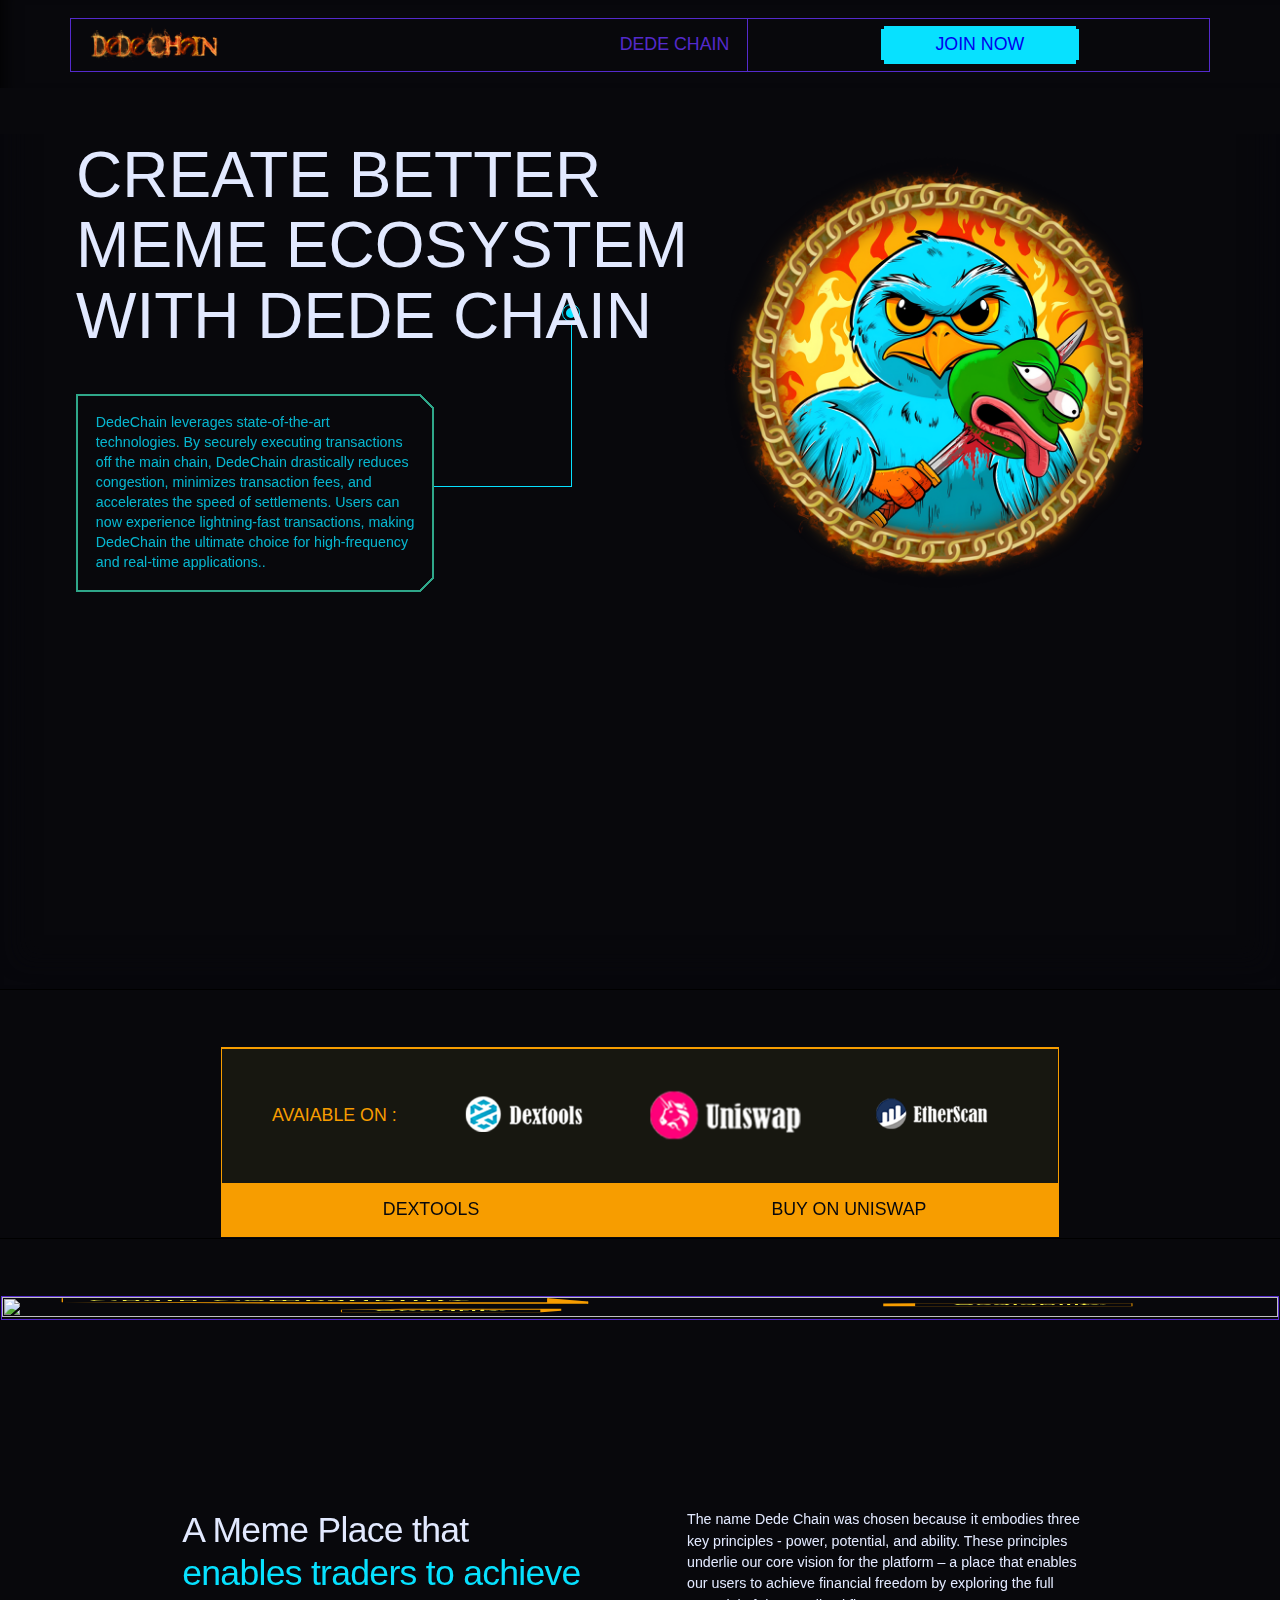
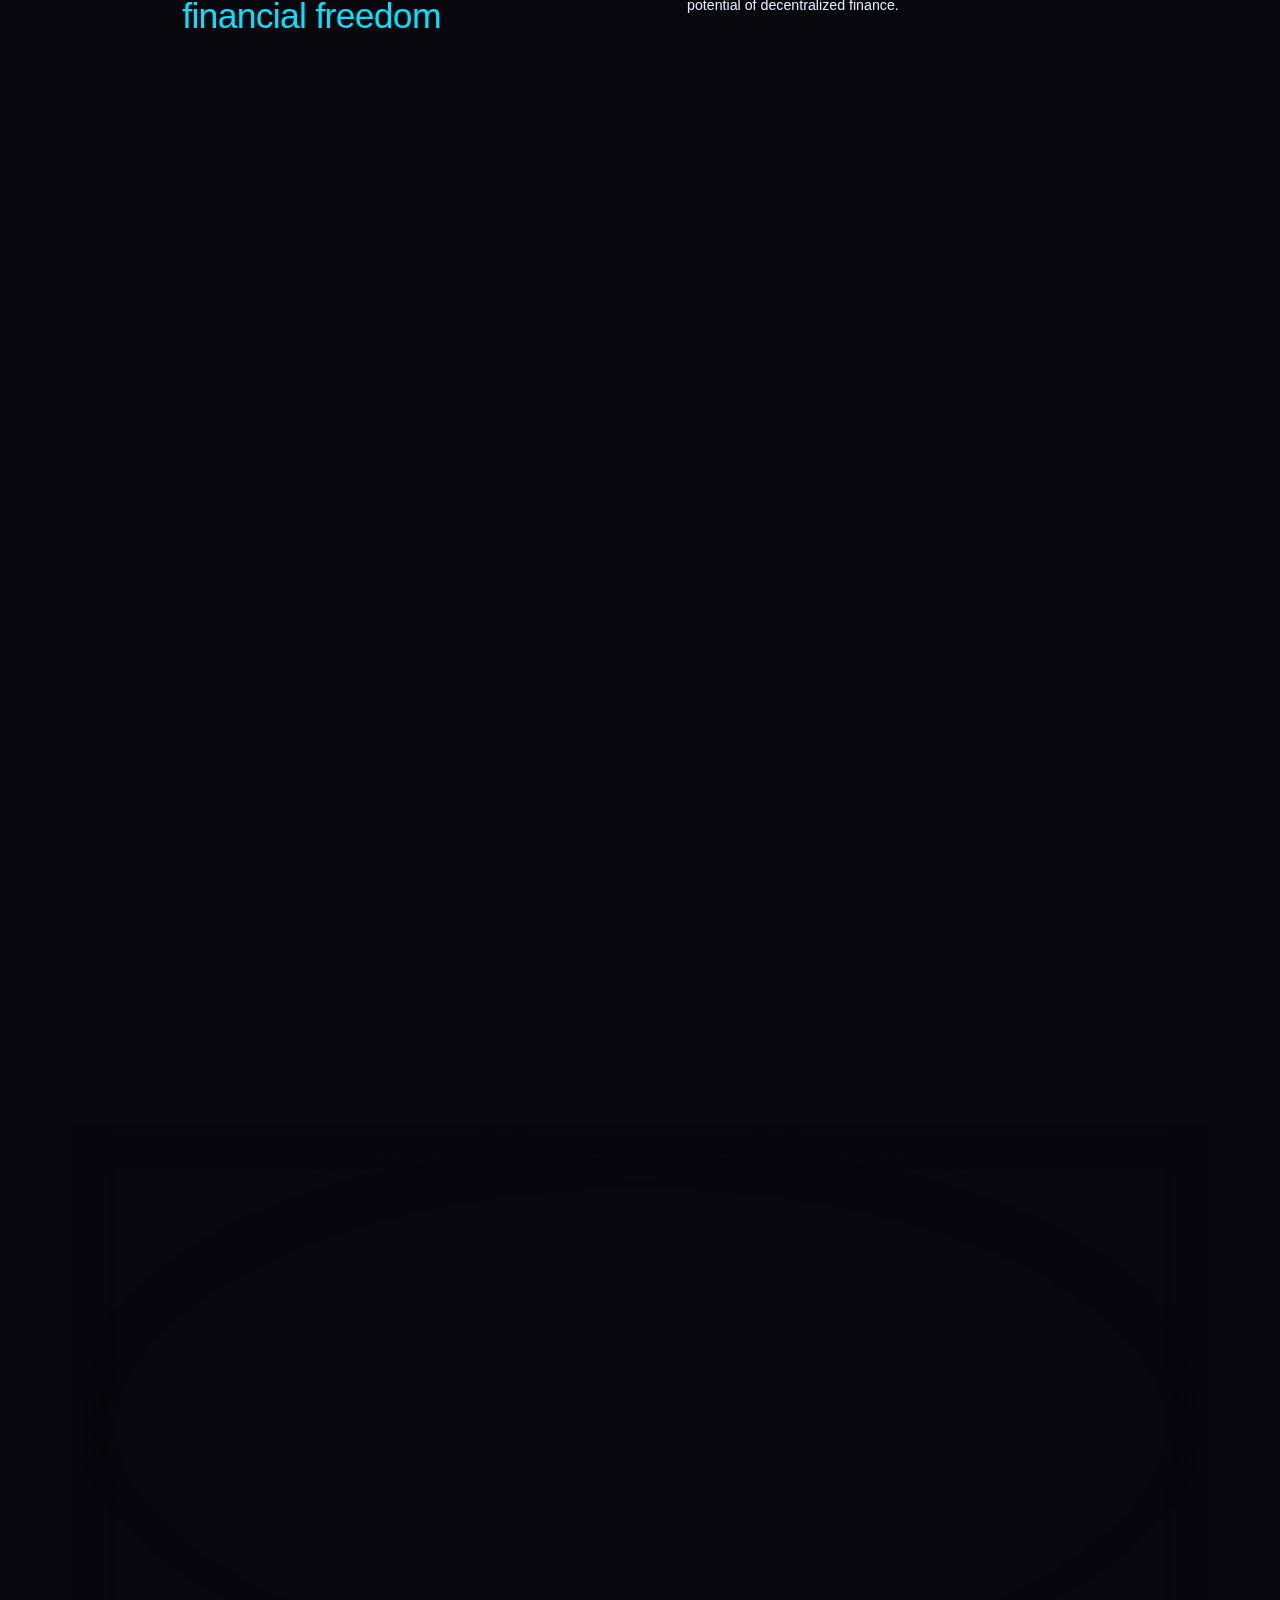
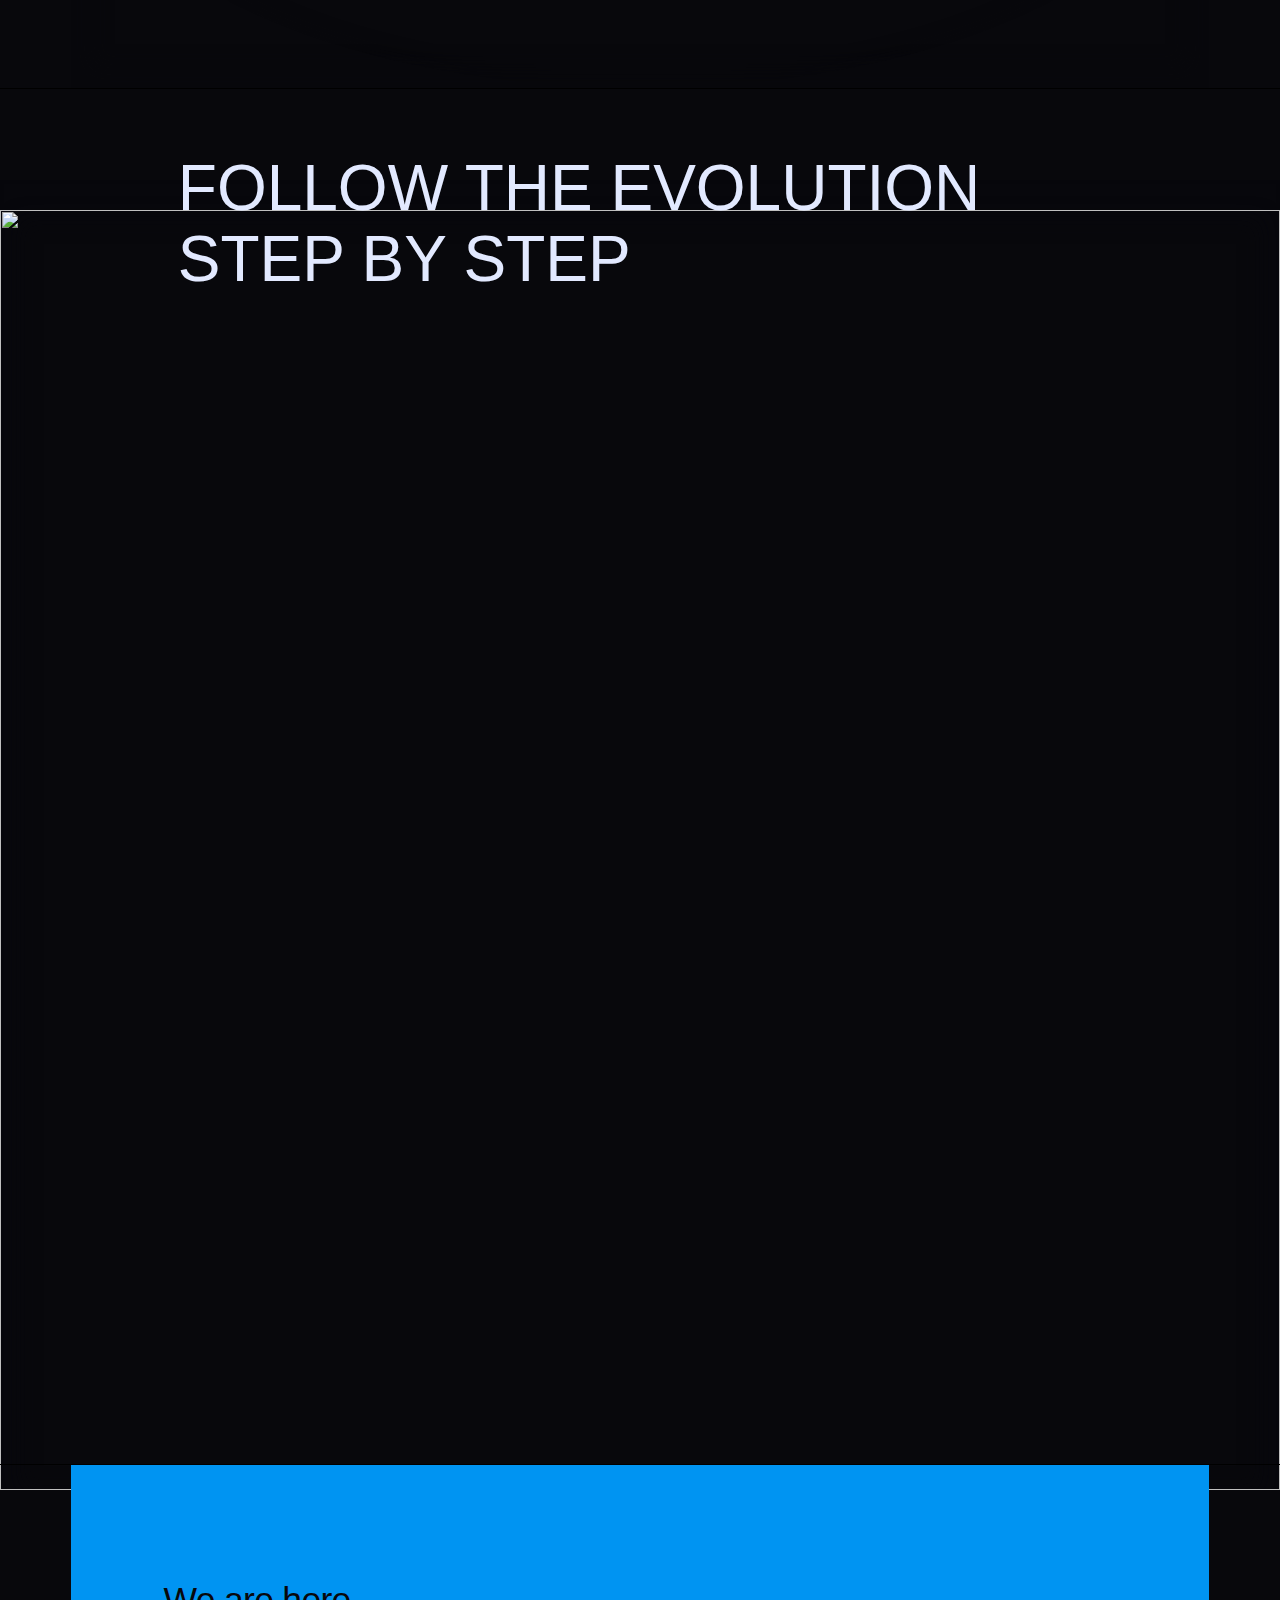
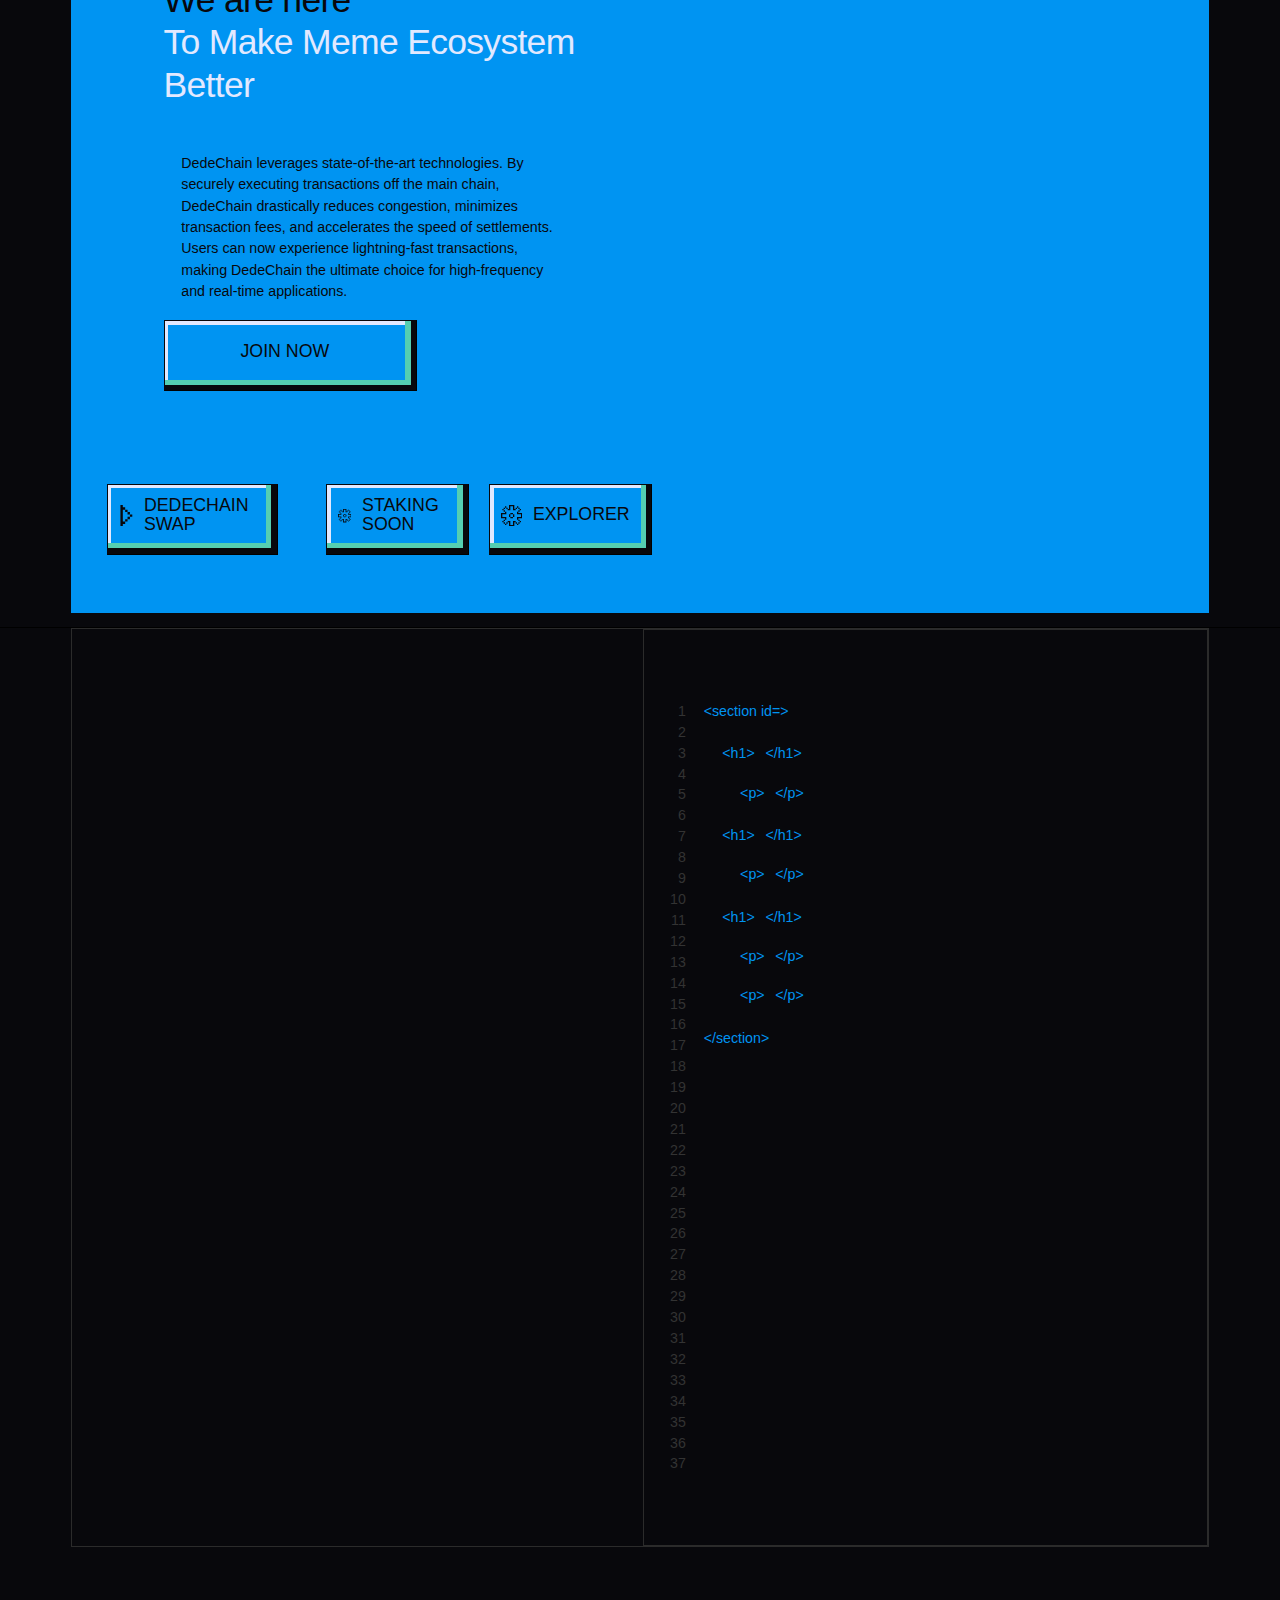
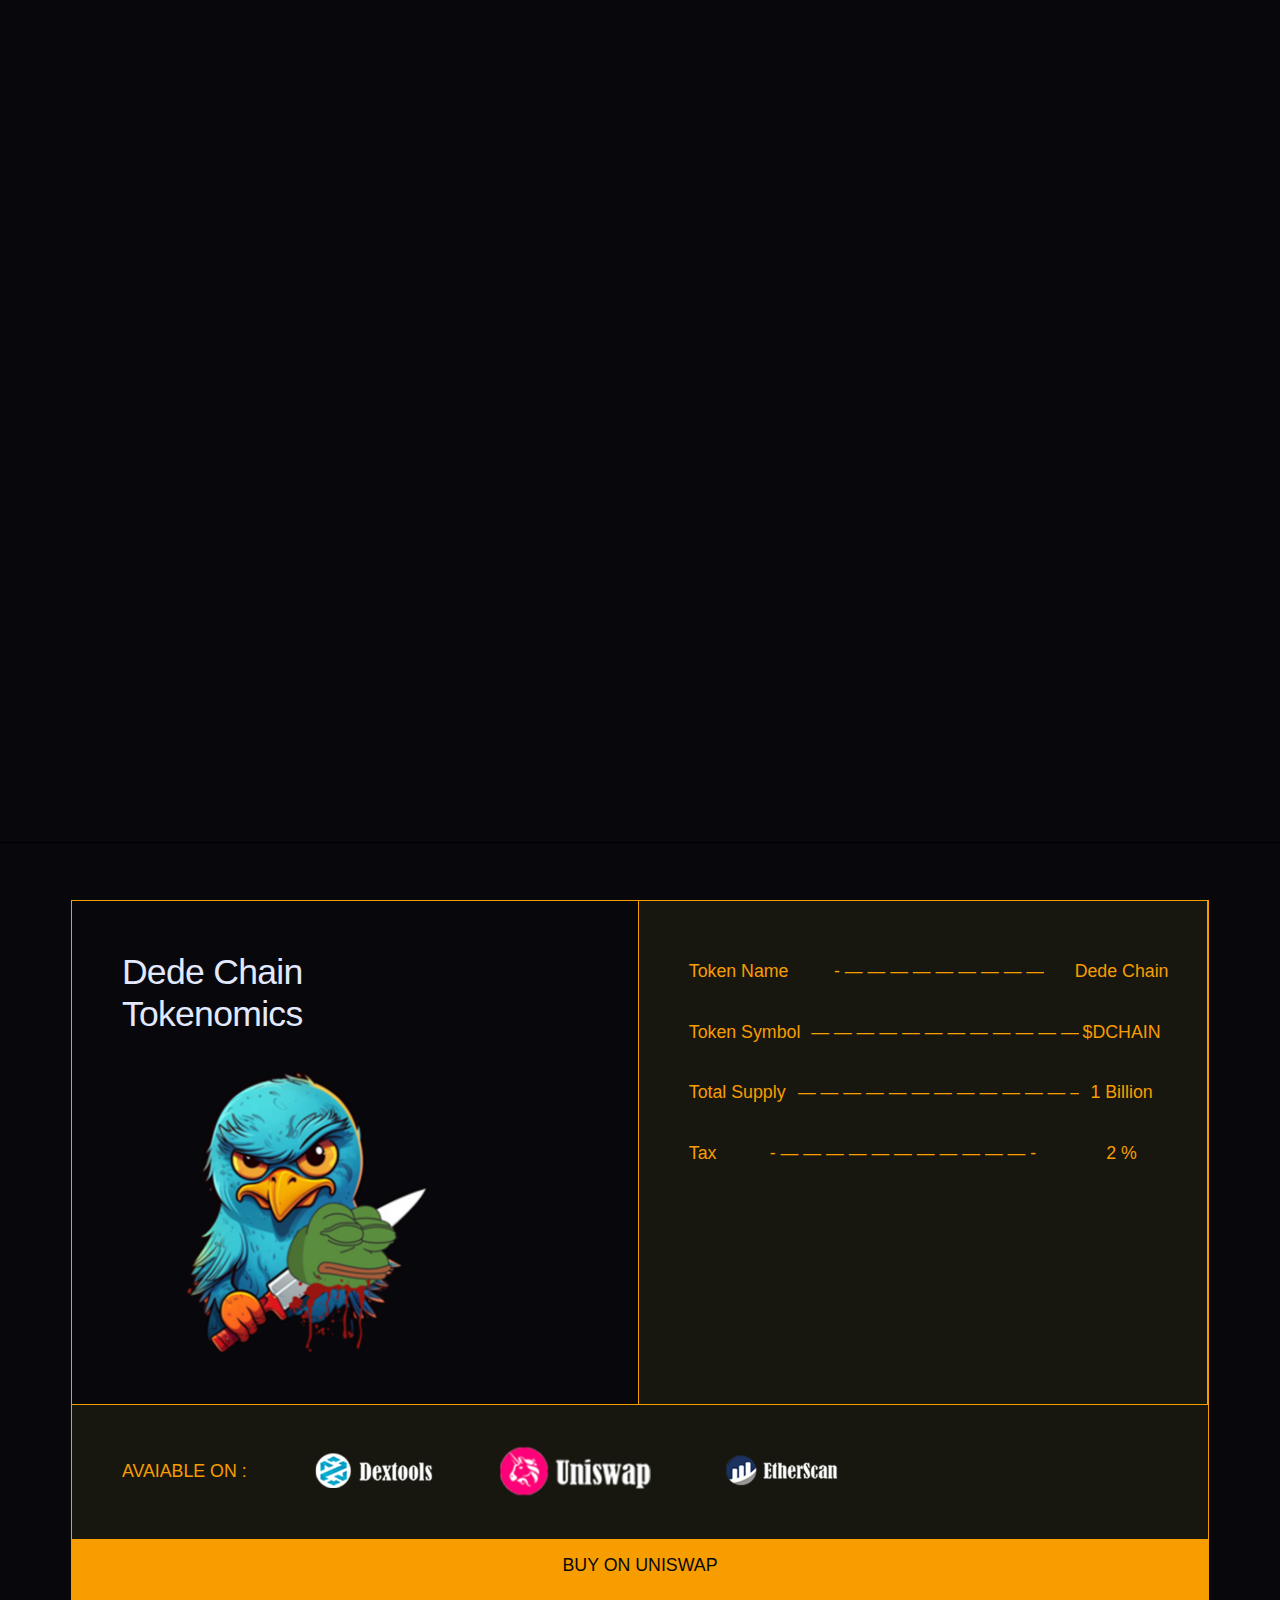
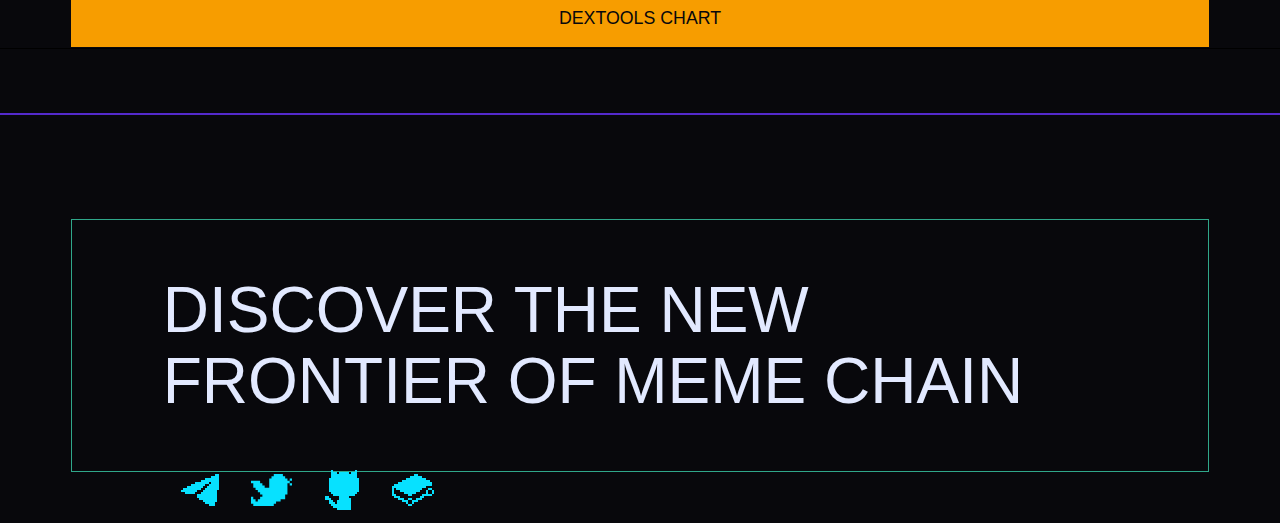
==== index.html @ d4ab6883 "first commit" ====
<!DOCTYPE html>
<!-- This site was created in Webflow. https://www.webflow.com -->
<!-- Last Published: Tue Dec 13 2022 14:07:12 GMT+0000 (Coordinated Universal Time) -->
<html data-wf-domain="dynalink.io" data-wf-page="62d81f1d5fe6bd717b69365f" data-wf-site="62befe0d44fbe56e05bb6e1a"
    data-wf-status="1">

<head>
    <meta charset="utf-8" />
    <title>Dede Chain</title>
    <meta
        content="DedeChain leverages state-of-the-art technologies. By securely executing transactions off the main chain, DedeChain drastically reduces congestion, minimizes transaction fees, and accelerates the speed of settlements. Users can now experience lightning-fast transactions, making DedeChain the ultimate choice for high-frequency and real-time applications..
"
        name="description" />
    <meta content="DedeChain leverages state-of-the-art technologies." property="og:title" />
    <meta
        content="DedeChain leverages state-of-the-art technologies. By securely executing transactions off the main chain, DedeChain drastically reduces congestion, minimizes transaction fees, and accelerates the speed of settlements. Users can now experience lightning-fast transactions, making DedeChain the ultimate choice for high-frequency and real-time applications..
"
        property="og:description" />
    <meta content="assets/img/logo_with_title.png" property="og:image" />
    <meta content="DedeChain leverages state-of-the-art technologies." property="twitter:title" />
    <meta
        content="DedeChain leverages state-of-the-art technologies. By securely executing transactions off the main chain, DedeChain drastically reduces congestion, minimizes transaction fees, and accelerates the speed of settlements. Users can now experience lightning-fast transactions, making DedeChain the ultimate choice for high-frequency and real-time applications..
"
        property="twitter:description" />
    <meta content="assets/img/logo_with_title.png" property="twitter:image" />
    <meta property="og:type" content="website" />
    <meta content="summary_large_image" name="twitter:card" />
    <meta content="width=device-width, initial-scale=1" name="viewport" />
    <meta content="Webflow" name="generator" />
    <link href="assets/css/metavision-779c59-c90af748011db97068fff.webflow.8342fab25.css" rel="stylesheet"
        type="text/css" />


    <link rel="icon" type="image/x-icon" href="/assets/img/fav.png">


    <style>
        @media (min-width:992px) {
            html.w-mod-js:not(.w-mod-ix) [data-w-id="a2aec0fe-62c2-d2fe-677d-ad733abd48e5"] {
                width: 100%;
                height: 2%;
            }
        }

        @media (max-width:991px) and (min-width:768px) {
            html.w-mod-js:not(.w-mod-ix) [data-w-id="a2aec0fe-62c2-d2fe-677d-ad733abd48e5"] {
                width: 100%;
                height: 2%;
            }
        }

        @media (max-width:767px) and (min-width:480px) {
            html.w-mod-js:not(.w-mod-ix) [data-w-id="a2aec0fe-62c2-d2fe-677d-ad733abd48e5"] {
                width: 100%;
                height: 2%;
            }
        }

        @media (max-width:479px) {
            html.w-mod-js:not(.w-mod-ix) [data-w-id="a2aec0fe-62c2-d2fe-677d-ad733abd48e5"] {
                width: 100%;
                height: 2%;
            }
        }
    </style>
    <!--[if lt IE 9]><script src="https://cdnjs.cloudflare.com/ajax/libs/html5shiv/3.7.3/html5shiv.min.js" type="text/javascript"></script><![endif]-->
    <script type="text/javascript">
        ! function (o, c) {
            var n = c.documentElement,
                t = " w-mod-";
            n.className += t + "js", ("ontouchstart" in o || o.DocumentTouch && c instanceof DocumentTouch) && (n.className += t + "touch")
        }(window, document);
    </script>
    <link href="assets/img/fav.png" rel="shortcut icon" type="image/x-icon" />
    <link href="assets/img/fav.png" rel="apple-touch-icon" />
    <style>
        body {
            font-size: 1.1111111111111112vw;
        }

        /* Max Font Size */

        @media screen and (min-width: 1920px) {
            body {
                font-size: 16px;
            }
        }

        /* Container Max Width */

        .container {
            max-width: 1920px;
        }

        input:-webkit-autofill,
        input:-webkit-autofill:hover,
        input:-webkit-autofill:focus,
        textarea:-webkit-autofill,
        textarea:-webkit-autofill:hover,
        textarea:-webkit-autofill:focus,
        select:-webkit-autofill,
        select:-webkit-autofill:hover,
        select:-webkit-autofill:focus {
            -webkit-text-fill-color: #e2e9ff;
            -webkit-box-shadow: 0 0 0 30px #08080c inset !important;
            transition: background-color 5000s ease-in-out 0s;
            font-size: 1em;
            line-height: 140%;
            font-family: Worksans;
        }
    </style>
    <style>
        *,
        html * {
            scrollbar-width: thin;
            scrollbar-color: #07e1ff
        }

        ::-webkit-scrollbar,
        html ::-webkit-scrollbar {
            height: 5px;
            width: 5px
        }

        ::-webkit-scrollbar-track,
        html ::-webkit-scrollbar-track {
            background: #08080c
        }

        ::-webkit-scrollbar-thumb,
        html ::-webkit-scrollbar-thumb {
            background-color: #07e1ff;
            border-radius: 1px
        }

        .mask-dysplay {
            max-height: 95% !important
        }

        .trig {
            clip-path: polygon(0 5%, 5% 0, 95% 0, 100% 5%, 100% 95%, 95% 100%, 5% 100%, 0 95%)
        }

        .box-first {
            --top-left: 0px;
            --bottom-right: 10px;
            --bottom-left: 0px;
            --top-right: 10px;
            --all: 0px;
            --b: #2fa78a
        }

        .box-second {
            --top-left: 0px;
            --bottom-right: 10px;
            --bottom-left: 0px;
            --top-right: 10px;
            --all: 0px;
            --b: #07e1ff
        }

        .box-main1 {
            background-size: auto;
            display: inline-block;
            border: 2px solid var(--b);
            background: linear-gradient(45deg, var(--b) 0 calc(var(--bottom-left, var(--all)) + 2px), transparent 0) bottom left/50% 50%, linear-gradient(-45deg, var(--b) 0 calc(var(--bottom-right, var(--all)) + 2px), transparent 0) bottom right/50% 50%, linear-gradient(135deg, var(--b) 0 calc(var(--top-left, var(--all)) + 2px), transparent 0) top left/50% 50%, linear-gradient(-135deg, var(--b) 0 calc(var(--top-right, var(--all)) + 2px), transparent 0) top right/50% 50%, var(--img, #08080c);
            background-origin: border-box;
            background-repeat: no-repeat;
            -webkit-mask: linear-gradient(45deg, transparent 0 var(--bottom-left, var(--all)), #fff 0) bottom left, linear-gradient(-45deg, transparent 0 var(--bottom-right, var(--all)), #fff 0) bottom right, linear-gradient(135deg, transparent 0 var(--top-left, var(--all)), #fff 0) top left, linear-gradient(-135deg, transparent 0 var(--top-right, var(--all)), #fff 0) top right;
            -webkit-mask-size: 50.5% 50.5%;
            -webkit-mask-repeat: no-repeat;
            mask: linear-gradient(45deg, transparent 0 var(--bottom-left, var(--all)), #fff 0) bottom left, linear-gradient(-45deg, transparent 0 var(--bottom-right, var(--all)), #fff 0) bottom right, linear-gradient(135deg, transparent 0 var(--top-left, var(--all)), #fff 0) top left, linear-gradient(-135deg, transparent 0 var(--top-right, var(--all)), #fff 0) top right;
            mask-size: 50.5% 50.5%;
            mask-repeat: no-repeat
        }

        .box-main2 {
            display: inline-block;
            border: 2px solid var(--b);
            background: linear-gradient(45deg, var(--b) 0 calc(var(--bottom-left, var(--all)) + 2px), transparent 0) bottom left/50% 50%, linear-gradient(-45deg, var(--b) 0 calc(var(--bottom-right, var(--all)) + 2px), transparent 0) bottom right/50% 50%, linear-gradient(135deg, var(--b) 0 calc(var(--top-left, var(--all)) + 2px), transparent 0) top left/50% 50%, linear-gradient(-135deg, var(--b) 0 calc(var(--top-right, var(--all)) + 2px), transparent 0) top right/50% 50%, var(--img, #07e1ff);
            background-origin: border-box;
            background-repeat: no-repeat;
            -webkit-mask: linear-gradient(45deg, transparent 0 var(--bottom-left, var(--all)), #fff 0) bottom left, linear-gradient(-45deg, transparent 0 var(--bottom-right, var(--all)), #fff 0) bottom right, linear-gradient(135deg, transparent 0 var(--top-left, var(--all)), #fff 0) top left, linear-gradient(-135deg, transparent 0 var(--top-right, var(--all)), #fff 0) top right;
            -webkit-mask-size: 50.5% 50.5%;
            -webkit-mask-repeat: no-repeat;
            mask: linear-gradient(45deg, transparent 0 var(--bottom-left, var(--all)), #fff 0) bottom left, linear-gradient(-45deg, transparent 0 var(--bottom-right, var(--all)), #fff 0) bottom right, linear-gradient(135deg, transparent 0 var(--top-left, var(--all)), #fff 0) top left, linear-gradient(-135deg, transparent 0 var(--top-right, var(--all)), #fff 0) top right;
            mask-size: 50.5% 50.5%;
            mask-repeat: no-repeat
        }

        .box1 {
            --top-left: 0px;
            --bottom-right: 10px;
            --bottom-left: 0px;
            --top-right: 10px;
            --all: 0px;
            --b: #f79d00
        }

        .box2 {
            --top-left: 10px;
            --bottom-right: 0px;
            --bottom-left: 10px;
            --top-right: 0px;
            --all: 0px;
            --b: #07e1ff
        }

        .box3 {
            --top-left: 0px;
            --bottom-right: 10px;
            --bottom-left: 0px;
            --top-right: 10px;
            --all: 0px;
            --b: #a98bff
        }

        .box4 {
            --top-left: 10px;
            --bottom-right: 0px;
            --bottom-left: 10px;
            --top-right: 0px;
            --all: 0px;
            --b: #f79d00
        }

        .box5 {
            --top-left: 0px;
            --bottom-right: 10px;
            --bottom-left: 0px;
            --top-right: 10px;
            --all: 0px;
            --b: #07e1ff
        }

        .box {
            display: inline-block;
            margin: 1px;
            border: 2px solid var(--b);
            background: linear-gradient(45deg, var(--b) 0 calc(var(--bottom-left, var(--all)) + 2px), transparent 0) bottom left/50% 50%, linear-gradient(-45deg, var(--b) 0 calc(var(--bottom-right, var(--all)) + 2px), transparent 0) bottom right/50% 50%, linear-gradient(135deg, var(--b) 0 calc(var(--top-left, var(--all)) + 2px), transparent 0) top left/50% 50%, linear-gradient(-135deg, var(--b) 0 calc(var(--top-right, var(--all)) + 2px), transparent 0) top right/50% 50%, var(--img, #08080c);
            background-origin: border-box;
            background-repeat: no-repeat;
            -webkit-mask: linear-gradient(45deg, transparent 0 var(--bottom-left, var(--all)), #fff 0) bottom left, linear-gradient(-45deg, transparent 0 var(--bottom-right, var(--all)), #fff 0) bottom right, linear-gradient(135deg, transparent 0 var(--top-left, var(--all)), #fff 0) top left, linear-gradient(-135deg, transparent 0 var(--top-right, var(--all)), #fff 0) top right;
            -webkit-mask-size: 50.5% 50.5%;
            -webkit-mask-repeat: no-repeat;
            mask: linear-gradient(45deg, transparent 0 var(--bottom-left, var(--all)), #fff 0) bottom left, linear-gradient(-45deg, transparent 0 var(--bottom-right, var(--all)), #fff 0) bottom right, linear-gradient(135deg, transparent 0 var(--top-left, var(--all)), #fff 0) top left, linear-gradient(-135deg, transparent 0 var(--top-right, var(--all)), #fff 0) top right;
            mask-size: 50.5% 50.5%;
            mask-repeat: no-repeat
        }

        @media screen and (max-width:991px) {
            .box1 {
                --top-left: 10px;
                --bottom-right: 0px;
                --bottom-left: 0px;
                --top-right: 10px;
                --all: 0px;
                --b: #f79d00
            }

            .box2 {
                --top-left: 10px;
                --bottom-right: 0px;
                --bottom-left: 0px;
                --top-right: 10px;
                --all: 0px;
                --b: #07e1ff
            }

            .box3 {
                --top-left: 10px;
                --bottom-right: 0px;
                --bottom-left: 0px;
                --top-right: 10px;
                --all: 0px;
                --b: #a98bff
            }

            .box4 {
                --top-left: 10px;
                --bottom-right: 0px;
                --bottom-left: 0px;
                --top-right: 10px;
                --all: 0px;
                --b: #f79d00
            }

            .box5 {
                --top-left: 10px;
                --bottom-right: 0px;
                --bottom-left: 0px;
                --top-right: 10px;
                --all: 0px;
                --b: #07e1ff
            }

            .box {
                display: inline-block;
                margin: 1px;
                border: 1px solid var(--b);
                background: linear-gradient(45deg, var(--b) 0 calc(var(--bottom-left, var(--all)) + 1px), transparent 0) bottom left/50% 50%, linear-gradient(-45deg, var(--b) 0 calc(var(--bottom-right, var(--all)) + 1px), transparent 0) bottom right/50% 50%, linear-gradient(135deg, var(--b) 0 calc(var(--top-left, var(--all)) + 1px), transparent 0) top left/50% 50%, linear-gradient(-135deg, var(--b) 0 calc(var(--top-right, var(--all)) + 1px), transparent 0) top right/50% 50%, var(--img, #08080c);
                background-origin: border-box;
                background-repeat: no-repeat;
                -webkit-mask-size: 50.5% 50.5%;
                -webkit-mask-repeat: no-repeat;
                mask: linear-gradient(45deg, transparent 0 var(--bottom-left, var(--all)), #fff 0) bottom left, linear-gradient(-45deg, transparent 0 var(--bottom-right, var(--all)), #fff 0) bottom right, linear-gradient(135deg, transparent 0 var(--top-left, var(--all)), #fff 0) top left, linear-gradient(-135deg, transparent 0 var(--top-right, var(--all)), #fff 0) top right;
                mask-size: 50.5% 50.5%;
                mask-repeat: no-repeat
            }
        }

        @media screen and (max-width:478px) {

            .box-first,
            .box-second {
                --top-left: 0px;
                --bottom-right: 0px;
                --bottom-left: 0px;
                --top-right: 0px;
                --all: 0px;
                --b: transparent
            }

            .box-main1,
            .box-main2 {
                background: var(--img, transparent)
            }

            .box1 {
                --top-left: 0px;
                --bottom-right: 0px;
                --bottom-left: 0px;
                --top-right: 10px;
                --all: 0px;
                --b: #f79d00
            }

            .box2 {
                --top-left: 10px;
                --bottom-right: 0px;
                --bottom-left: 0px;
                --top-right: 0px;
                --all: 0px;
                --b: #07e1ff
            }

            .box3 {
                --top-left: 0px;
                --bottom-right: 0px;
                --bottom-left: 0px;
                --top-right: 10px;
                --all: 0px;
                --b: #a98bff
            }

            .box4 {
                --top-left: 10px;
                --bottom-right: 0px;
                --bottom-left: 0px;
                --top-right: 0px;
                --all: 0px;
                --b: #f79d00
            }

            .box5 {
                --top-left: 0px;
                --bottom-right: 0px;
                --bottom-left: 0px;
                --top-right: 10px;
                --all: 0px;
                --b: #07e1ff
            }

            .box {
                display: inline-block;
                margin: 1px;
                border: 1px solid var(--b);
                background: linear-gradient(45deg, var(--b) 0 calc(var(--bottom-left, var(--all)) + 1px), transparent 0) bottom left/50% 50%, linear-gradient(-45deg, var(--b) 0 calc(var(--bottom-right, var(--all)) + 1px), transparent 0) bottom right/50% 50%, linear-gradient(135deg, var(--b) 0 calc(var(--top-left, var(--all)) + 1px), transparent 0) top left/50% 50%, linear-gradient(-135deg, var(--b) 0 calc(var(--top-right, var(--all)) + 1px), transparent 0) top right/50% 50%, var(--img, #08080c);
                background-origin: border-box;
                background-repeat: no-repeat;
                -webkit-mask: linear-gradient(45deg, transparent 0 var(--bottom-left, var(--all)), #fff 0) bottom left, linear-gradient(-45deg, transparent 0 var(--bottom-right, var(--all)), #fff 0) bottom right, linear-gradient(135deg, transparent 0 var(--top-left, var(--all)), #fff 0) top left, linear-gradient(-135deg, transparent 0 var(--top-right, var(--all)), #fff 0) top right;
                -webkit-mask-size: 50.5% 50.5%;
                -webkit-mask-repeat: no-repeat;
                mask: linear-gradient(45deg, transparent 0 var(--bottom-left, var(--all)), #fff 0) bottom left, linear-gradient(-45deg, transparent 0 var(--bottom-right, var(--all)), #fff 0) bottom right, linear-gradient(135deg, transparent 0 var(--top-left, var(--all)), #fff 0) top left, linear-gradient(-135deg, transparent 0 var(--top-right, var(--all)), #fff 0) top right;
                mask-size: 50.5% 50.5%;
                mask-repeat: no-repeat
            }
        }
    </style>
</head>

<body class="body">
    <div data-animation="default" class="navbar w-nav" data-easing2="ease" data-easing="ease" data-collapse="medium"
        data-w-id="bc44cf1d-e25f-386f-e7ef-6e6689276006" role="banner" data-duration="400" id="NavBar">
        <div class="nav-bar-container">
            <div class="navbar-main-block"><a href="/" aria-current="page" class="brand w-nav-brand w--current"><img
                        src="assets/img/logo_with_title.png" loading="lazy" alt="" class="image-all" /></a>
                <div class="nav-bar-text-w">
                    <p class="label-s">DEDE CHAIN</p>
                </div>
            </div>
            <nav role="navigation" class="nav-menu w-nav-menu">
                <div class="mibile-wrap">
                    <div class="wrap">
                        <div class="nav-bar-text-w-mobile">
                            <p class="label-s">JOIN NOW</p>
                        </div>
                        <div class="form-block w-form">
                            <form id="email-form" name="email-form" data-name="Email Form" method="get" class="form">
                                <input type="email" class="text-field w-input" maxlength="256" name="email"
                                    data-name="Email" placeholder="Enter your e-mail" id="email" required="" />
                                <div class="button-form">
                                    <div class="button-form-layuot">
                                        <div class="button-layout-form-back"></div>
                                        <div class="button-layout-form w-button" href="#">
                                            <a href="https://t.me/DedeChain" class="button-text">JOIN NOW</a>
                                        </div>
                                    </div>
                                </div>
                                <div id="cursorEmail" class="cursor"></div>
                            </form>
                            <div id="errorM" class="message-error trig w-form-done">
                                <div class="main-message-w">
                                    <p class="label-l">Thanks for your email!</p>
                                    <p class="subhead-s mt-12px">We&#x27;ll keep you in touch about Dede Chain updates</p>
                                    <div data-w-id="22c8573e-b1d1-827c-9f23-d895de2c57ee" class="button-ll mt-56px">
                                        <a href="/" aria-current="page"
                                            class="button-layout-1-l w-inline-block w--current">
                                            <div class="hover-w">
                                                <div style="width:100%" class="top-line-hover"></div>
                                                <div class="left-line-hover"></div>
                                                <div style="width:0%" class="bottom-line-hover"></div>
                                                <div class="button-layout-2-l">
                                                    <p class="button-text">okay</p>
                                                </div>
                                            </div>
                                        </a>
                                    </div>
                                </div>
                            </div>
                            <div class="message-error trig w-form-fail">
                                <div class="main-message-w">
                                    <div class="text-message-w">
                                        <p class="label-l">Oops! Something went wrong while submitting the form.</p>
                                    </div>
                                    <div data-w-id="89765893-a78e-3706-5ed4-f995e7688013" class="button-ll mt-20px">
                                        <a href="/" aria-current="page"
                                            class="button-layout-1-l w-inline-block w--current">
                                            <div class="hover-w">
                                                <div style="width:100%" class="top-line-hover"></div>
                                                <div class="left-line-hover"></div>
                                                <div style="width:0%" class="bottom-line-hover"></div>
                                                <div class="button-layout-2-l">
                                                    <p class="button-text">okay</p>
                                                </div>
                                            </div>
                                        </a>
                                    </div>
                                </div>
                            </div>
                        </div>
                    </div>
                    <div class="buttons-navbar">
                        <a href="https://t.me/DedeChain" class="social-button w-inline-block">
                            <div class="icon w-embed"><svg xmlns="http://www.w3.org/2000/svg" width="38" height="32"
                                    fill="none">
                                    <path fill-rule="evenodd" clip-rule="evenodd"
                                        d="M38 0h-4v2h-4v2h-6v2h-4v2h-6v2h-4v2H6v2H2v2H0v2h4v2h10v-2h2v-2h4v-2h2v-2h2v-2h4v2h-2v2h-2v2h-2v2h-2v2h-4v4h2v2h4v2h2v2h4v2h6v-4h2V16h2V0zM28 10V8h2v2h-2z"
                                        fill="#07e1ff" />
                                </svg></div>
                            <div class="icon-mobile w-embed"><svg xmlns="http://www.w3.org/2000/svg" width="24"
                                    height="20" fill="none">
                                    <path fill-rule="evenodd" clip-rule="evenodd"
                                        d="M24 0h-2.526v1.25h-2.527V2.5h-3.79v1.25h-2.525V5h-3.79v1.25H6.316V7.5H3.789v1.25H1.263V10H0v1.25h2.526v1.25h6.316v-1.25h1.263V10h2.527V8.75h1.263V7.5h1.263V6.25h2.526V7.5h-1.263v1.25h-1.263V10h-1.263v1.25h-1.263v1.25h-2.527V15h1.263v1.25h2.527v1.25h1.263v1.25h2.526V20h3.79v-2.5h1.263V10H24V0zm-5.052 5h-1.263v1.25h1.263V5z"
                                        fill="#07e1ff" />
                                </svg></div>
                            <div class="cubs1"></div>
                            <div class="cubs2"></div>
                            <div class="cubs3"></div>
                            <div class="cubs4"></div>
                        </a>
                        <a href="https://twitter.com/DedeChainCoin" class="social-button w-inline-block">
                            <div class="cubs1"></div>
                            <div class="cubs2"></div>
                            <div class="cubs3"></div>
                            <div class="cubs4"></div>
                            <div class="icon w-embed"><svg xmlns="http://www.w3.org/2000/svg" width="34" height="40"
                                    fill="none">
                                    <path
                                        d="M6 0h2v2h4v2h2V2h10v2h2V2h4V0h2v8h2v14h-2v2h-2v2h-6v2h2v12H12v-2H8v-2H6v-2H4v-4H0v-4h4v2h2v2h2v2h2v2h2v-4h2v-4H8v-2H6v-2H4V8h2V0z"
                                        fill="#07e1ff" />
                                </svg></div>
                            <div class="icon-mobile w-embed"><svg xmlns="http://www.w3.org/2000/svg" width="27"
                                    height="20" viewBox="0 0 27 20" fill="none">
                                    <path fill-rule="evenodd" clip-rule="evenodd"
                                        d="M15 0.714248V1.42853H14.25H13.5V2.14282V2.8571H12.75H12V5.71425V8.57139H10.5H9V7.85711V7.14282H8.25H7.5V6.42853V5.71425H6.75H6V4.99996V4.28568H3H0V4.99996V5.71425H0.75H1.5V7.14282V8.57139H2.25H3V9.28568V9.99996H3.75H4.5V10.7142V11.4285H5.25H6V12.1428V12.8571H6.75H7.5V13.5714V14.2857H6.75H6V15V15.7142H5.25H4.5V16.4285V17.1428H3.75H3V16.4285V15.7142H2.25H1.5V15V14.2857H0.75H0V16.4285V18.5714H0.75H1.5V19.2857V20H8.25H15V19.2857V18.5714H15.75H16.5V17.8571V17.1428H18H19.5V16.4285V15.7142H21H22.5V14.2857V12.8571H23.25H24V9.28568V5.71425H24.75H25.5V6.42853V7.14282H26.25H27V6.42853V5.71425H26.25H25.5V4.99996V4.28568H26.25H27V3.57139V2.8571H26.25H25.5V3.57139V4.28568H24.75H24V3.57139V2.8571H23.25H22.5V2.14282V1.42853H21.75H21V0.714248V-3.8147e-05H18H15V0.714248Z"
                                        fill="#07e1ff" />
                                </svg></div>
                        </a>
                        <a href="https://github.com/" class="social-button w-inline-block">
                            <div class="cubs1"></div>
                            <div class="cubs2"></div>
                            <div class="cubs3"></div>
                            <div class="cubs4"></div>
                            <div class="icon w-embed"><svg xmlns="http://www.w3.org/2000/svg" width="42" height="32"
                                    fill="none">
                                    <path fill-rule="evenodd" clip-rule="evenodd"
                                        d="M34 [base64] 26h4v4h-4v-4zm20-10h4v4h-4v-4z"
                                        fill="#07e1ff" />
                                </svg></div>
                            <div class="icon-mobile w-embed"><svg xmlns="http://www.w3.org/2000/svg" width="21"
                                    height="24" fill="none">
                                    <path
                                        d="M3.706 0H4.94v1.2h2.47v1.2h1.236V1.2h6.176v1.2h1.236V1.2h2.47V0h1.236v4.8H21v8.4h-1.235v1.2h-1.236v1.2h-3.706v1.2h1.236V24H7.412v-1.2h-2.47v-1.2H3.705v-1.2H2.47V18H0v-2.4h2.47v1.2h1.236V18H4.94v1.2h1.235v1.2h1.236V18h1.235v-2.4H4.941v-1.2H3.706v-1.2H2.47V4.8h1.235V0z"
                                        fill="#07e1ff" />
                                </svg></div>
                        </a>
                        <a href="https://github.com/" class="social-button w-inline-block">
                            <div class="cubs1"></div>
                            <div class="cubs2"></div>
                            <div class="cubs3"></div>
                            <div class="cubs4"></div>
                            <div class="icon w-embed"><svg xmlns="http://www.w3.org/2000/svg" width="41" height="32"
                                    fill="none">
                                    <path fill-rule="evenodd" clip-rule="evenodd"
                                        d="M22.778 1.143v1.143H20.5V4.57h-2.278v9.143h-4.555V11.43H11.389V9.143H9.11V6.857H0v2.286h2.278v4.571h2.278V16H6.834v2.286H9.111v2.285h2.277v2.286H9.11v2.286H6.833v2.286H4.556v-2.286H2.278v-2.286H0V29.714h2.278V32h20.5v-2.286h2.278V27.43h4.555v-2.286h4.556V20.57h2.277V9.143H38.722v2.286H41V9.143h-2.278V6.857H41V4.571h-2.278v2.286h-2.278V4.571H34.166V2.286H31.889V0h-9.11v1.143z"
                                        fill="#07e1ff" />
                                </svg></div>
                            <div class="icon-mobile w-embed"><svg xmlns="http://www.w3.org/2000/svg" width="26"
                                    height="20" fill="none">
                                    <path fill-rule="evenodd" clip-rule="evenodd"
                                        d="M21.048 7.5h3.714V5h-1.238V3.75h-2.476V2.5H18.57V1.25h-2.476V0H13.62v1.25h-2.476V2.5H8.667v1.25H6.19V5H3.714v1.25H1.238V7.5H0v6.25h1.238V15h2.476v1.25H6.19v1.25h2.477v1.25h1.237v-2.5H7.43V15H4.952v-1.25H2.476V12.5H1.238V8.75h1.238V10h2.476v1.25H7.43v1.25h2.476v1.25h2.476V12.5h2.476v-1.25h2.476V10h1.238V8.75h2.477V7.5zM9.905 16.25h2.476v2.5H9.904V20h2.476v-1.25h1.238V17.5h2.476v-1.25h2.476V15h1.238v-1.25h4.953V12.5H26V10h-1.238V8.75h-2.476V10h2.475v2.5h-2.476V10h-1.237v2.5H18.57v1.25h-1.238V15h-2.476v1.25h-2.476V15H9.905v1.25z"
                                        fill="#07e1ff" />
                                </svg></div>
                        </a>
                        
                    </div>
                </div>
            </nav>
        </div>
        <div id="navBtn" data-w-id="bc44cf1d-e25f-386f-e7ef-6e6689276010" class="menu-button w-nav-button">
            <div class="burger-btn">
                <div class="burger-line-1"></div>
                <div class="burger-line-2"></div>
                <div class="burger-line-3"></div>
            </div>
        </div>
    </div>
    <div class="background"></div>
    <div data-w-id="2a1cf5c4-2be3-9037-d0ef-552bd0086c24" class="section-main firs-display wf-section">
        <div id="maskDisplay" data-w-id="a2aec0fe-62c2-d2fe-677d-ad733abd48e5" class="mask-dysplay">
            <div class="display-2">
                <div class="container-main pb-120px w-container">
                    <div class="main-block">
                        <div class="main-block-content">
                            <div class="h-w-block-1">
                                <p class="acent">C<span class="acent-pixel">R</span>EATE <br />BETTER<span
                                        class="acent-pixel"> ECOSYSTEM</span><br />with<span class="acent-pixel"> DEDE CHAIN</span></p>
                            </div>
                            <div class="max-with-401px box-main2 box-second">
                                <div class="text-w">
                                    <p class="subhead-m">DedeChain was born from a vision to overcome the bottlenecks faced by traditional blockchains, ensuring that they can handle a massive number of transactions without sacrificing security or decentralization. With its innovative approach, DedeChain operates as a secondary Dede Chainbuilt on top of an existing blockchain, seamlessly augmenting its capabilities.</p>
                                    
                                </div>
                            </div>
                            <div class="line-top-w">
                                <div class="line-top">
                                    <div class="circle-2">
                                        <div class="point-2"></div>
                                    </div>
                                </div>
                            </div>
                        </div>
                        <div class="main-image-w"><img
                                src="/assets/img/layerlogo2.png"
                                loading="lazy"
                                sizes="(max-width: 479px) 343px, (max-width: 991px) 538px, (max-width: 2624px) 41vw, 1076px"
                                srcset="https://assets.website-files.com/62befe0d44fbe56e05bb6e1a/62befe0d44fbe5a237bb6e61_View%253DGridded%252C%2520Size%253DLarge-p-500.png 500w, /assets/img/layerlogo2.png 1076w"
                                alt="" class="image-all" /></div>
                    </div>
                </div>
            </div>
            <div data-w-id="0378e7b9-a23e-2bd3-9914-8c9e7ea116e9" class="line-trigger"></div>
        </div>
        <div class="display-1">
            <div class="container-main pb-120px w-container">
                <div class="main-block">
                    <div class="main-block-content">
                        <div class="h-w-block-2">
                            <h1 class="acent">Create Better<br />Meme Ecosystem<br />With Dede Chain</h1>
                        </div>
                        <div class="max-with-401px-2 box-main1 box-first">
                            <div class="noize-bg trig"></div>
                            <div class="text-w-copy">
                                <p class="subhead-m">DedeChain leverages state-of-the-art technologies. By securely executing transactions off the main chain, DedeChain drastically reduces congestion, minimizes transaction fees, and accelerates the speed of settlements. Users can now experience lightning-fast transactions, making DedeChain the ultimate choice for high-frequency and real-time applications..</p>
                                
                            </div>
                        </div>
                        <div class="line-top-w">
                            <div class="line-top">
                                <div class="circle-1">
                                    <div class="point-1"></div>
                                </div>
                            </div>
                        </div>
                    </div>
                    <div class="main-image-w-2"><img
                            src="/assets/img/layerlogo1.png"
                            loading="lazy" alt="" class="image-all" /></div>
                </div>
            </div>
        </div>
        <div id="trigger" class="trigger">
            <div class="mask-bottom"></div>
        </div>
    </div>

    <!-- BOX IMAGE 

    <div class="containerbox" style="background-color: #07e1ff;">
        <a href="#"> <img class="image" src="image1.jpg" alt="Image 1"></a>
        
    </div>

     BOX-->


    <!--tokenomics-->
    <div class="section-main mini-section wf-section">
        <div class="container-main w-container">
            <div class="main-section-block-yellow">
                
    
                <div class="mens-block">
                    <div class="mens-heading">
                        <p class="label-s">AVAIABLE ON :</p>
                    </div>
                    <div class="mens-block-line">
                        <a href='https://www.dextools.io/app/en/ether/pair-explorer/0xxxx'
                            class="men-block" target="_blank">
                            <div class="men-fotopixil-w">
                                <div class="icon-copy w-embed">
                                    <img src="assets/img/interfi.png" style="width: 12em">
                                </div>
                            </div>
                        </a>
                        <a class="men-block" href="https://app.uniswap.org/#/swap?outputCurrency=0xxxx" target="_blank">
                            <div class="men-fotopixil-w">
                                <div class="icon-men w-embed">
                                    <img src="assets/img/solidproof.png" style="width: 12em">
                                </div>
                            </div>
                        </a>
                        <a class="men-block" href="https://etherscan.io/address/0xxxx" target="_blank">
                            <div class="men-fotopixil-w">
                                <div class="icon-men w-embed">
                                    <img src="assets/img/coinmarketcap.png" style="width: 12em">
                                </div>
                            </div>
                        </a>
                    </div>
                </div>
    
                <div class="button-yellow">
                    <a href="https://www.dextools.io/app/en/ether/pair-explorer/0xxxx"
                        class="button-layout-yellow w-inline-block" target="_blank">
                        <p class="button-text">DEXTOOLS</p>
                    </a>
                    <a href="https://app.uniswap.org/#/swap?outputCurrency=0xxxx"
                        class="button-layout-yellow w-inline-block" target="_blank">
                        <p class="button-text">BUY ON UNISWAP</p>
                    </a>
                </div>
            </div>
        </div>
    </div>
    <!--tokenomics-->



    <div data-w-id="08b51621-265f-18d6-2efc-25ac5c2fb123" class="section-main long-section wf-section">
        <div data-w-id="7793400c-2da5-1f1d-10af-f14bf9b77a9c" class="rail">
            <div class="block-rail">
                <div class="moove-block-w">
                    <div class="move-block-copy">
                        <div class="move-block-h-w">
                            <h2 class="h2">A Meme Place that<br /><span class="text-span"> enables traders to achieve financial freedom</span></h2>
                        </div>
                        
                        <div class="move-block-text-w">
                            <p class="subhead-s">The name Dede Chain was chosen because it embodies three key principles - power, potential, and ability. These
                            principles underlie our core vision for the platform – a place that enables our users to achieve financial freedom by
                            exploring the full potential of decentralized finance.</p>
                        </div>
                    </div>
                </div>
            </div>
            <div class="moove-to-rail">
                <div class="grid-w">
                    <div class="mask">
                        <div class="main-grig-w"><img
                                src="https://assets.website-files.com/62befe0d44fbe56e05bb6e1a/62befe0d44fbe5e9c7bb6e4c_Setka-min.svg"
                                loading="lazy" alt="" class="main-grid-ing" /><img
                                src="https://assets.website-files.com/62befe0d44fbe56e05bb6e1a/62befe0d44fbe5c543bb6e5f_grid%20(Stroke)-min.svg"
                                loading="lazy" alt="" class="tablet-grid-ing" /><img
                                src="https://assets.website-files.com/62befe0d44fbe56e05bb6e1a/62befe0d44fbe50d20bb6e6a_Grid-min.svg"
                                loading="lazy" alt="" class="phone-grid-ing" /></div>
                        <div class="frame-1"><img
                                src="assets/img/1.svg"
                                loading="lazy" alt="" class="frame-block-1" /><img
                                src="assets/img/1.svg"
                                loading="lazy" alt="" class="frame-block-1-tablet" /><img
                                src="assets/img/1.svg"
                                loading="lazy" alt="" class="frame-block-1-phone" /></div>
                        <div class="frame-2"><img
                                src="assets/img/2.svg"
                                loading="lazy" alt="" class="frame-block-2" /><img
                                src="assets/img/2.svg"
                                loading="lazy" alt="" class="frame-block-2-tablet" /><img
                                src="assets/img/2.svg"
                                loading="lazy" alt="" class="frame-block-2-phone" /></div>
                        <div class="frame-3"><img
                                src="assets/img/3.svg"
                                loading="lazy" alt="" class="frame-block-3" /><img
                                src="assets/img/3.svg"
                                loading="lazy" alt="" class="frame-block-3-tablet" /><img
                                src="assets/img/3.svg"
                                loading="lazy" alt="" class="frame-block-3-phone" /></div>
                    </div>
                </div>
                <div class="target"></div>
            </div>
        </div>
        <div class="container-main mt-8px w-container">
            <div class="container">
                <div class="background-w">
                    <div class="bg"></div><img
                        src="https://assets.website-files.com/62befe0d44fbe56e05bb6e1a/62befe0d44fbe575b3bb6e6e_Vector%20234250032-min%20(1).svg"
                        loading="lazy" alt="" class="image-2" />
                </div>
                <div class="animation-block">
                    <div data-w-id="6dda72a1-1453-c61d-129e-0f7fdcb3159f" class="lotttie-cube-w">
                        <div data-is-ix2-target="1" class="cube-lottie" data-w-id="bb82a345-1eb9-50f4-57aa-90c423db5274"
                            data-animation-type="lottie"
                            data-src="https://assets.website-files.com/62befe0d44fbe56e05bb6e1a/62befe0d44fbe5b0d5bb6e6c_cube.json"
                            data-loop="0" data-direction="1" data-autoplay="0" data-renderer="svg"
                            data-default-duration="3.2083333333333335" data-duration="0"></div>
                    </div>
                </div>
            </div>
        </div>
    </div>
    <div class="section-main long-section mt-72px wf-section">
        <div class="container-main full w-container">
            <div class="mini-conteiner">
                <div class="block-h-w">
                    <h2 class="acent">Follow the evolution step by step</h2>
                </div>
            </div>
            <div class="mini-conteiner">
                <div class="main-w-block">
                    <div data-w-id="390741bd-9ff6-ece9-6689-ee02ba32ac80"
                        style="opacity:0;-webkit-transform:translate3d(null, -10%, 0) scale3d(1, 1, 1) rotateX(0) rotateY(0) rotateZ(0) skew(0, 0);-moz-transform:translate3d(null, -10%, 0) scale3d(1, 1, 1) rotateX(0) rotateY(0) rotateZ(0) skew(0, 0);-ms-transform:translate3d(null, -10%, 0) scale3d(1, 1, 1) rotateX(0) rotateY(0) rotateZ(0) skew(0, 0);transform:translate3d(null, -10%, 0) scale3d(1, 1, 1) rotateX(0) rotateY(0) rotateZ(0) skew(0, 0)"
                        class="line-block-w">
                        <div class="main-card">
                            <div class="block-line-h-w-1">
                                <h3 class="label-s">Phase 1</h3>
                            </div>
                            <div class="main-backgtroung-w">
                                <div class="mobile-w">
                                    <div class="block-content-1 box box1">
                                        <p class="subhead-s">
                                            - Website Release
                                        </p>
                                        <p class="subhead-s">
                                            - Community Build
                                        </p>
                                        <p class="subhead-s">
                                            - Token Launch on ETH Network
                                        </p>
                                        <p class="subhead-s">
                                            - Social Creation
                                        </p>
                                        
                                        
                                    </div>
                                </div>
                            </div>
                        </div>
                        <div class="lline-1"></div>
                    </div>
                    <div data-w-id="c85eaf5c-1096-2a15-61f3-9118f4bc3c30"
                        style="opacity:0;-webkit-transform:translate3d(null, -10%, 0) scale3d(1, 1, 1) rotateX(0) rotateY(0) rotateZ(0) skew(0, 0);-moz-transform:translate3d(null, -10%, 0) scale3d(1, 1, 1) rotateX(0) rotateY(0) rotateZ(0) skew(0, 0);-ms-transform:translate3d(null, -10%, 0) scale3d(1, 1, 1) rotateX(0) rotateY(0) rotateZ(0) skew(0, 0);transform:translate3d(null, -10%, 0) scale3d(1, 1, 1) rotateX(0) rotateY(0) rotateZ(0) skew(0, 0)"
                        class="line-block-w right mt-56px">
                        <div class="lline-2"></div>
                        <div class="main-card">
                            <div class="block-line-h-w-2">
                                <h4 class="label-s">Phase 2</h4>
                            </div>
                            <div class="main-backgtroung-w">
                                <div class="mobile-w-r">
                                    <div class="block-content-2 box box2">
                                        <p class="subhead-s">
                                            - Marketing Start
                                        </p>
                                        <p class="subhead-s">
                                            - DC Swap Release
                                        </p>
                                        <p class="subhead-s">
                                            - DedeChain Staking Platform
                                        </p>
                                        
                                        
                                        
                                    </div>
                                </div>
                            </div>
                        </div>
                    </div>
                    <div data-w-id="6b805e0c-6d9b-4a1a-4748-6f8122849759"
                        style="opacity:0;-webkit-transform:translate3d(null, -10%, 0) scale3d(1, 1, 1) rotateX(0) rotateY(0) rotateZ(0) skew(0, 0);-moz-transform:translate3d(null, -10%, 0) scale3d(1, 1, 1) rotateX(0) rotateY(0) rotateZ(0) skew(0, 0);-ms-transform:translate3d(null, -10%, 0) scale3d(1, 1, 1) rotateX(0) rotateY(0) rotateZ(0) skew(0, 0);transform:translate3d(null, -10%, 0) scale3d(1, 1, 1) rotateX(0) rotateY(0) rotateZ(0) skew(0, 0)"
                        class="line-block-w mt-56px">
                        <div class="main-card">
                            <div class="block-line-h-w-3">
                                <h4 class="label-s">Phase 3</h4>
                            </div>
                            <div class="main-backgtroung-w">
                                <div class="mobile-w">
                                    <div class="block-content-3 box box3">
                                        <p class="subhead-s">
                                            - 1000 Holders
                                        </p>
                                        <p class="subhead-s">
                                            - CG, CMC listed
                                        </p>
                                       
                                        <p class="subhead-s">
                                            - Dev Team Expansion
                                        </p>
                                        <p class="subhead-s">
                                            - Dede Chain TestNet Release
                                        </p>
                                       
                                    </div>
                                </div>
                            </div>
                        </div>
                        <div class="lline-3"></div>
                    </div>
                    <div data-w-id="493a971e-a2d8-a5f8-1411-1ee4de01585f"
                        style="opacity:0;-webkit-transform:translate3d(null, -10%, 0) scale3d(1, 1, 1) rotateX(0) rotateY(0) rotateZ(0) skew(0, 0);-moz-transform:translate3d(null, -10%, 0) scale3d(1, 1, 1) rotateX(0) rotateY(0) rotateZ(0) skew(0, 0);-ms-transform:translate3d(null, -10%, 0) scale3d(1, 1, 1) rotateX(0) rotateY(0) rotateZ(0) skew(0, 0);transform:translate3d(null, -10%, 0) scale3d(1, 1, 1) rotateX(0) rotateY(0) rotateZ(0) skew(0, 0)"
                        class="line-block-w right mt-56px">
                        <div class="lline-4"></div>
                        <div class="main-card">
                            <div class="block-line-h-w-4">
                                <h4 class="label-s">Phase 4</h4>
                            </div>
                            <div class="main-backgtroung-w">
                                <div class="mobile-w-r-4">
                                    <div class="block-content-4 box box4">
                                        <p class="subhead-s">
                                            - Mainnet Development
                                        </p>
                                        <p class="subhead-s">
                                            - Block Explorer For Mainnet
                                        </p>
                                        <p class="subhead-s">
                                            - Bridge Infrastructure Development
                                        </p>
                                        
                                        <p class="subhead-s">
                                            - Cex Listing
                                        </p>
                                        
                                        <div class="trig-yllow-l"></div>
                                        <div class="trig-yllow-r"></div>
                                    </div>
                                </div>
                            </div>
                        </div>
                    </div>
                    <div class="center-line-w">
                        <div class="center-line-dubl"></div>
                    </div>
                </div>
            </div>
        </div>
        <div class="background-grid"><img
                src="https://assets.website-files.com/62befe0d44fbe56e05bb6e1a/62befe0d44fbe52f4bbb6e70_Group%2048097971-min%20(1).svg"
                loading="lazy" alt="" class="grid-line" /><img
                src="https://assets.website-files.com/62befe0d44fbe56e05bb6e1a/62befe0d44fbe55e10bb6e71_Group%2048097968-min.svg"
                loading="lazy" alt="" class="grid-line-tablet" /></div>
    </div>
    <div class="section-main short-section wf-section">
        <div class="container-main w-container">
            <div class="main-color-block">
                <div class="content-block">
                    <div class="book-w"><img
                            src="assets/img/audit.png"
                            loading="lazy"
                            srcset="assets/img/audit.png 500w, assets/img/audit.png 800w"
                            alt="" sizes="(max-width: 479px) 300px, (max-width: 991px) 393px, 28vw"
                            class="image-all book-img" /></div>
                    <div class="content-block-w">
                        <div class="h-w">
                            <h2 class="h2">We are here<br /><span class="text-span-2" style="color: #e2e9ff;">To Make Meme Ecosystem Better</span>
                            </h2>
                        </div>
                        <div class="text-w mt-32px">
                            <p class="subhead-s">DedeChain leverages state-of-the-art technologies. By securely executing transactions off the main chain, DedeChain
                            drastically reduces congestion, minimizes transaction fees, and accelerates the speed of settlements. Users can now
                            experience lightning-fast transactions, making DedeChain the ultimate choice for high-frequency and real-time
                            applications.</p>
                        </div>
                        <div data-w-id="28993447-2551-b4b1-fa78-085a16120157" class="button-ll">
                            <a href="https://t.me/DedeChain" class="button-layout-1-l w-inline-block" target="_blank">
                                <div class="hover-w">
                                    <div style="width:100%" class="top-line-hover"></div>
                                    <div class="left-line-hover"></div>
                                    <div style="width:0%" class="bottom-line-hover"></div>
                                    <div class="button-layout-2-l">
                                        
                                        <p class="button-text">JOIN NOW</p>
                                    </div>
                                </div>
                            </a>
                        </div>
                    </div>
                </div>
                <div class="buttons-w">
                    <div data-w-id="be35e6fb-6e3c-2c57-11fe-a26c0aaa575f" class="button-ll margin-right">
                        <a href="#" class="button-layout-1-l w-inline-block">
                            <div class="hover-w">
                                <div style="width:100%" class="top-line-hover"></div>
                                <div class="left-line-hover"></div>
                                <div style="width:0%" class="bottom-line-hover"></div>
                                <div class="button-layout-2-l">
                                    <div class="button-icon w-embed"><svg xmlns="http://www.w3.org/2000/svg"
                                            width="100%" height="100%" fill="none" viewBox="0 0 10 18">
                                            <path fill="#08080C" fill-rule="evenodd"
                                                d="M0 0h2v2h2v2H2v10h2v2H2v2H0V0zm6 12v2H4v-2h2zm2-2v2H6v-2h2zm0-2h2v2H8V8zM6 6h2v2H6V6zm0 0V4H4v2h2z"
                                                clip-rule="evenodd" />
                                        </svg></div>
                                    <p class="button-text">DedeChain Swap</p>
                                </div>
                            </div>
                        </a>
                    </div>
                    
                    
                    <div data-w-id="28993447-2551-b4b1-fa78-085a16120157" class="button-ll" style="margin-left: 20px;">
                        <a href="#" class="button-layout-1-l w-inline-block">
                            <div class="hover-w">
                                <div style="width:100%" class="top-line-hover"></div>
                                <div class="left-line-hover"></div>
                                <div style="width:0%" class="bottom-line-hover"></div>
                                <div class="button-layout-2-l">
                                    <div class="button-icon w-embed"><svg xmlns="http://www.w3.org/2000/svg" width="100%" height="100%"
                                            fill="none" viewBox="0 0 22 22">
                                            <path fill="#08080C" fill-rule="evenodd"
                                                d="M9.625 0H8.25v4.125H6.875V2.75H5.5V1.375H4.125V2.75H2.75v1.375H1.375V5.5H2.75v1.375h1.375V8.25H0v5.5h4.125v1.375H2.75V16.5H1.375v1.375H2.75v1.375h1.375v1.375H5.5V19.25h1.375v-1.375H8.25V22h5.5v-4.125h1.375v1.375H16.5v1.375h1.375V19.25h1.375v-1.375h1.375V16.5H19.25v-1.375h-1.375V13.75H22v-5.5h-4.125V6.875h1.375V5.5h1.375V4.125H19.25V2.75h-1.375V1.375H16.5V2.75h-1.375v1.375H13.75V0H9.625zm0 2.75V1.375h2.75V5.5h2.75V4.125H16.5V2.75h1.375v1.375h1.375V5.5h-1.375v1.375H16.5v2.75h4.125v2.75H16.5v2.75h1.375V16.5h1.375v1.375h-1.375v1.375H16.5v-1.375h-1.375V16.5h-2.75v4.125h-2.75V16.5h-2.75v1.375H5.5v1.375H4.125v-1.375H2.75V16.5h1.375v-1.375H5.5v-2.75H1.375v-2.75H5.5v-2.75H4.125V5.5H2.75V4.125h1.375V2.75H5.5v1.375h1.375V5.5h2.75V2.75zM11 8.25H9.625v1.375H8.25v2.75h1.375v1.375h2.75v-1.375h1.375v-2.75h-1.375V8.25H11zm1.375 1.375v2.75h-2.75v-2.75h2.75z"
                                                clip-rule="evenodd" />
                                        </svg></div>
                                    <p class="button-text">STAKING SOON</p>
                                </div>
                            </div>
                        </a>
                    </div>
                    <div data-w-id="28993447-2551-b4b1-fa78-085a16120157" class="button-ll" style="margin-left: 20px;">
                        <a href="#" class="button-layout-1-l w-inline-block">
                            <div class="hover-w">
                                <div style="width:100%" class="top-line-hover"></div>
                                <div class="left-line-hover"></div>
                                <div style="width:0%" class="bottom-line-hover"></div>
                                <div class="button-layout-2-l">
                                    <div class="button-icon w-embed"><svg xmlns="http://www.w3.org/2000/svg" width="100%" height="100%"
                                            fill="none" viewBox="0 0 22 22">
                                            <path fill="#08080C" fill-rule="evenodd"
                                                d="M9.625 0H8.25v4.125H6.875V2.75H5.5V1.375H4.125V2.75H2.75v1.375H1.375V5.5H2.75v1.375h1.375V8.25H0v5.5h4.125v1.375H2.75V16.5H1.375v1.375H2.75v1.375h1.375v1.375H5.5V19.25h1.375v-1.375H8.25V22h5.5v-4.125h1.375v1.375H16.5v1.375h1.375V19.25h1.375v-1.375h1.375V16.5H19.25v-1.375h-1.375V13.75H22v-5.5h-4.125V6.875h1.375V5.5h1.375V4.125H19.25V2.75h-1.375V1.375H16.5V2.75h-1.375v1.375H13.75V0H9.625zm0 2.75V1.375h2.75V5.5h2.75V4.125H16.5V2.75h1.375v1.375h1.375V5.5h-1.375v1.375H16.5v2.75h4.125v2.75H16.5v2.75h1.375V16.5h1.375v1.375h-1.375v1.375H16.5v-1.375h-1.375V16.5h-2.75v4.125h-2.75V16.5h-2.75v1.375H5.5v1.375H4.125v-1.375H2.75V16.5h1.375v-1.375H5.5v-2.75H1.375v-2.75H5.5v-2.75H4.125V5.5H2.75V4.125h1.375V2.75H5.5v1.375h1.375V5.5h2.75V2.75zM11 8.25H9.625v1.375H8.25v2.75h1.375v1.375h2.75v-1.375h1.375v-2.75h-1.375V8.25H11zm1.375 1.375v2.75h-2.75v-2.75h2.75z"
                                                clip-rule="evenodd" />
                                        </svg></div>
                                    <p class="button-text">EXPLORER</p>
                                </div>
                            </div>
                        </a>
                    </div>
                </div><a href="https://github.com/" class="button-botom-trig w-inline-block"></a>
                <div class="trig-1"></div>
                <div class="trig-2"></div>
                <div class="trig-3"></div>
                <div class="trig-4"></div>
            </div>
        </div>
    </div>
    <div class="section-main short-section wf-section">
        <div class="container-main stick w-container">
            <div data-w-id="d36f10c3-eb81-c737-0a9e-4e11504e413b" class="rail-2">
                <div class="moove-to-rail-2">
                    <div class="main-section-block">
                        <div data-w-id="d198821f-b148-b99c-093f-89b96922e591" class="lotttie-diamond-w">
                            <div data-is-ix2-target="1" class="diamond-lottie"
                                data-w-id="a593757f-0dd1-a23d-103e-d404a0753571" data-animation-type="lottie"
                                data-src="https://assets.website-files.com/62befe0d44fbe56e05bb6e1a/62befe0d44fbe50873bb6e6d_diamond.json"
                                data-loop="0" data-direction="1" data-autoplay="0" data-renderer="svg"
                                data-default-duration="2.2083333333333335" data-duration="0"></div>
                        </div>
                        <div id="typedBlock" class="main-left-content-block">
                            <div class="numbers-w">
                                <p class="subhead-s-copy">
                                    1<br />2<br />3<br />4<br />5<br />6<br />7<br />8<br />9<br />10<br />11<br />12<br />13<br />14<br />15<br />16<br />17<br />18<br />19<br />20<br />21<br />22<br />23<br />24<br />25<br />26<br />27<br />28<br />29<br />30<br />31<br />32<br />33<br />34<br />35<br />36<br />37<br />
                                </p>
                            </div>
                            <div id="slide1" class="left-text-w-1">
                                <div class="section-text-block">
                                    <div class="tag-null">
                                        <p class="subhead-s">&lt;section id=</p>
                                    </div>
                                    <div id="typed-strings0" class="text-typed hide">
                                        <p class="subhead-s"><span class="typed-span color">”Feature”</span></p>
                                    </div>
                                    <div id="text-typing0" class="text-typed w-embed"><span id="typed0"
                                            class="typed-span" style="line-height: 150%;"></span><span>&gt;</span></div>
                                </div>
                                <div class="heder-text-block mt-24px">
                                    <div class="tag-one">
                                        <p class="subhead-s">&lt;h1&gt; </p>
                                    </div>
                                    <div id="typed-strings1" class="text-typed hide">
                                        <h2 class="subhead-s"><span class="typed-span">Staking</span></h2>
                                    </div>
                                    <div id="text-typing1" class="text-typed w-embed"><span id="typed1"
                                            class="typed-span"
                                            style="line-height: 150%;"></span><span>&lt;/h1&gt;</span></div>
                                </div>
                                <div class="text-block-w mt-24px">
                                    <div class="tag-one">
                                        <p class="subhead-s">&lt;p&gt; </p>
                                    </div>
                                    <div id="typed-strings2" class="text-typed hide">
                                        <p class="subhead-s"><span class="typed-span">To encourage a variety of investors to farm on our platform we have implemented a unique rewards system. We believe that investors should always be in total control of their investment strategy and the rewards offered should always be proportional to each investor’s exposed risk.</span> </p>
                                    </div>
                                    <div id="text-typing2" class="text-typed w-embed"><span id="typed2"
                                            class="typed-span" style="line-height: 150%;"></span><span>&lt;/p&gt;</span>
                                    </div>
                                </div>
                                <div class="heder-text-block mt-24px">
                                    <div class="tag-one">
                                        <p class="subhead-s">&lt;h1&gt; </p>
                                    </div>
                                    <div id="typed-strings3" class="text-typed hide">
                                        <h2 class="subhead-s"><span class="typed-span">DEX & Liquidity Pool</span></h2>
                                    </div>
                                    <div id="text-typing3" class="text-typed w-embed"><span id="typed3"
                                            class="typed-span"
                                            style="line-height: 150%;"></span><span>&lt;/h1&gt;</span></div>
                                </div>
                                <div class="text-block-w mt-24px">
                                    <div class="tag-one">
                                        <p class="subhead-s">&lt;p&gt; </p>
                                    </div>
                                    <div id="typed-strings4" class="text-typed hide">
                                        <p class="subhead-s"><span class="typed-span">The Dede Chain will also have a decentralized exchange (DEX) where $DCHAIN holders can contribute liquidity to traders and earn transaction fees from the pool. Pool fees will be set at 0.20% and will be available on the Dede Chain dapp interface.</span></p>
                                    </div>
                                    <div id="text-typing4" class="text-typed w-embed"><span id="typed4"
                                            class="typed-span" style="line-height: 150%;"></span><span>&lt;/p&gt;</span>
                                    </div>
                                </div>
                                <div class="heder-text-block mt-24px">
                                    <div class="tag-one">
                                        <p class="subhead-s">&lt;h1&gt; </p>
                                    </div>
                                    <div id="typed-strings5" class="text-typed hide">
                                        <h2 class="subhead-s"><span class="typed-span">Auto Compounding</span></h2>
                                    </div>
                                    <div id="text-typing5" class="text-typed w-embed"><span id="typed5"
                                            class="typed-span"
                                            style="line-height: 150%;"></span><span>&lt;/h1&gt;</span></div>
                                </div>
                                <div class="text-block-w mt-24px">
                                    <div class="tag-one">
                                        <p class="subhead-s">&lt;p&gt; </p>
                                    </div>
                                    <div id="typed-strings6" class="text-typed hide">
                                        <p class="subhead-s"><span class="typed-span">One of the key features of Dede Chain will be its ability to provide an auto-compounding function for various farms on the BSC Network with the Dede Chain soon to follow. When you stake LP tokens into our vaults, the smart contract deposits them into the underlying farms (e.g. Sushiswap, PancakeSwap, etc) for rewards and it will then automatically harvest and compound into more LP tokens for our users.</span></p>
                                    </div>
                                    <div id="text-typing6" class="text-typed w-embed"><span id="typed6"
                                            class="typed-span" style="line-height: 150%;"></span><span>&lt;/p&gt;</span>
                                    </div>
                                </div>
                                <div class="text-block-w mt-24px">
                                    <div class="tag-one">
                                        <p class="subhead-s">&lt;p&gt; </p>
                                    </div>
                                    <div id="typed-strings7" class="text-typed hide">
                                        <p class="subhead-s"><span class="typed-span">...</span></p>
                                    </div>
                                    <div id="text-typing7" class="text-typed w-embed"><span id="typed7"
                                            class="typed-span" style="line-height: 150%;"></span><span>&lt;/p&gt;</span>
                                    </div>
                                </div>
                                <div class="section-text-block mt-24px">
                                    <p class="subhead-s">&lt;/section<span class="text-span-3"></span>&gt;</p>
                                </div>
                            </div>
                        </div>
                    </div>
                </div>
            </div>
        </div>
    </div>

    <!--tokenomics-->
    <div class="section-main mini-section wf-section">
        <div class="container-main w-container">
            <div class="main-section-block-yellow">
                <div class="top-block">
                    <div class="left-hs-block">
                        <h2 class="h2">Dede Chain <br> Tokenomics</h2>
                        <!--
                        <p class="subhead-l token-desc">
                            DL token is the main utility & governance token on Dede Chain.
                            To ensure that the price of $DCHAIN is stable and owners are incentivized to hold we have implemented the following stabilizing mechanisms:
                        </p>
                        <ul class="token-desc-list">
                            <li>
                                Trading tax – Applied to each trading (4%) of the $DCHAIN token
                            </li>
                            <li>
                                Deposit Fees - A fee which is assessed when entering non-$DCHAIN based farms or pools
                            </li>
                            <li>
                                Dymond Perks – An incentive program for holding $DCHAIN (wordplay on both Diamond and $DCHAIN)
                            </li>
                        </ul>
                        -->
                        <img src="assets/img/tokenomics.png" style="width: 70%; margin-top: 32px;">
                    </div>
                    <div class="right-content-block">
                        <div class="brands-w-line">
                            <p class="subhead-l">Token Name</p>
                            <div class="line-brands">
                                <p class="subhead-l">- — — — — — — — — —</p>
                            </div>
                            <div class="logo-img-w">
                                <p class="subhead-l">Dede Chain</p>
                            </div>
                        </div>
                        <div class="brands-w-line mt-20px">
                            <p class="subhead-l">Token Symbol </p>
                            <div class="line-brands2">
                                <p class="subhead-l">- — — — — — — — — — — — — — — — — -</p>
                            </div>
                            <div class="logo-img-w"><p class="subhead-l">$DCHAIN</p></div>
                        </div>
                        <div class="brands-w-line mt-20px">
                            <p class="subhead-l">Total Supply </p>
                            <div class="line-brands3">
                                <p class="subhead-l">- — — — — — — — — — — — — — — — </p>
                            </div>
                            <div class="logo-img-w"><p class="subhead-l">1 Billion</p></div>
                        </div>
                        
                        <div class="brands-w-line mt-20px">
                            <p class="subhead-l">Tax</p>
                            <div class="line-brands">
                                <p class="subhead-l">- — — — — — — — — — — — -</p>
                            </div>
                            <div class="logo-img-w">
                                <p class="subhead-l">2 %</p>
                            </div>
                        </div>
                    </div>
                </div>
                
                <div class="mens-block">
                    <div class="mens-heading">
                        <p class="label-s">AVAIABLE ON :</p>
                    </div>
                    <div class="mens-block-line">
                        <a href='https://www.dextools.io/app/en/ether/pair-explorer/0xxxx' class="men-block" target="_blank">
                            <div class="men-fotopixil-w">
                                <div class="icon-copy w-embed">
                                    <img src="assets/img/interfi.png" style="width: 12em">
                                </div>
                            </div>
                        </a>
                        <a class="men-block" href="https://app.uniswap.org/#/swap?outputCurrency=0xxxx" target="_blank">
                            <div class="men-fotopixil-w">
                                <div class="icon-men w-embed">
                                    <img src="assets/img/solidproof.png" style="width: 12em">
                                </div>
                            </div>
                        </a>
                        <a class="men-block" href="https://etherscan.io/address/0xxxx" target="_blank">
                            <div class="men-fotopixil-w">
                                <div class="icon-men w-embed">
                                    <img src="assets/img/coinmarketcap.png" style="width: 12em">
                                </div>
                            </div>
                        </a>
                    </div>
                </div>
                
                <div class="button-yellow">
                    <a href="https://app.uniswap.org/#/swap?outputCurrency=0xxxx" class="button-layout-yellow w-inline-block">
                        <p class="button-text">BUY ON UNISWAP</p>
                    </a>
                </div>
                <div class="button-yellow">
                    <a href="https://www.dextools.io/app/en/ether/pair-explorer/0xxxx"
                        class="button-layout-yellow w-inline-block">
                        <p class="button-text">DEXTOOLS Chart</p>
                    </a>
                </div>
            </div>
        </div>
    </div>
    <!--tokenomics-->


    <div class="footer wf-section">
        <div class="footer-heading-w">
            <p class="acent">Discover the new frontier of MEME CHAIN</p>
        </div>
        <div class="lotttie-footer-w">
            <div class="main-social-block">
                <div class="footer-link-w">
                    <div class="buttons-1">
                        <a href="https://t.me/DedeChain" class="social-button w-inline-block">
                            <div class="icon w-embed"><svg xmlns="http://www.w3.org/2000/svg" width="38" height="32"
                                    fill="none">
                                    <path fill-rule="evenodd" clip-rule="evenodd"
                                        d="M38 0h-4v2h-4v2h-6v2h-4v2h-6v2h-4v2H6v2H2v2H0v2h4v2h10v-2h2v-2h4v-2h2v-2h2v-2h4v2h-2v2h-2v2h-2v2h-2v2h-4v4h2v2h4v2h2v2h4v2h6v-4h2V16h2V0zM28 10V8h2v2h-2z"
                                        fill="#07e1ff" />
                                </svg></div>
                            <div class="icon-mobile w-embed"><svg xmlns="http://www.w3.org/2000/svg" width="24"
                                    height="20" fill="none">
                                    <path fill-rule="evenodd" clip-rule="evenodd"
                                        d="M24 0h-2.526v1.25h-2.527V2.5h-3.79v1.25h-2.525V5h-3.79v1.25H6.316V7.5H3.789v1.25H1.263V10H0v1.25h2.526v1.25h6.316v-1.25h1.263V10h2.527V8.75h1.263V7.5h1.263V6.25h2.526V7.5h-1.263v1.25h-1.263V10h-1.263v1.25h-1.263v1.25h-2.527V15h1.263v1.25h2.527v1.25h1.263v1.25h2.526V20h3.79v-2.5h1.263V10H24V0zm-5.052 5h-1.263v1.25h1.263V5z"
                                        fill="#07e1ff" />
                                </svg></div>
                            <div class="cubs1"></div>
                            <div class="cubs2"></div>
                            <div class="cubs3"></div>
                            <div class="cubs4"></div>
                        </a>
                        <a href="https://twitter.com/DedeChainCoin" class="social-button w-inline-block">
                            <div class="cubs1"></div>
                            <div class="cubs2"></div>
                            <div class="cubs3"></div>
                            <div class="cubs4"></div>
                            <div class="icon w-embed"><svg xmlns="http://www.w3.org/2000/svg" width="41" height="32"
                                    fill="none">
                                    <path fill-rule="evenodd" clip-rule="evenodd"
                                        d="M22.778 1.143v1.143H20.5V4.57h-2.278v9.143h-4.555V11.43H11.389V9.143H9.11V6.857H0v2.286h2.278v4.571h2.278V16H6.834v2.286H9.111v2.285h2.277v2.286H9.11v2.286H6.833v2.286H4.556v-2.286H2.278v-2.286H0V29.714h2.278V32h20.5v-2.286h2.278V27.43h4.555v-2.286h4.556V20.57h2.277V9.143H38.722v2.286H41V9.143h-2.278V6.857H41V4.571h-2.278v2.286h-2.278V4.571H34.166V2.286H31.889V0h-9.11v1.143z"
                                        fill="#07e1ff" />
                                </svg></div>
                            <div class="icon-mobile w-embed"><svg xmlns="http://www.w3.org/2000/svg" width="26"
                                    height="20" fill="none">
                                    <path fill-rule="evenodd" clip-rule="evenodd"
                                        d="M21.048 7.5h3.714V5h-1.238V3.75h-2.476V2.5H18.57V1.25h-2.476V0H13.62v1.25h-2.476V2.5H8.667v1.25H6.19V5H3.714v1.25H1.238V7.5H0v6.25h1.238V15h2.476v1.25H6.19v1.25h2.477v1.25h1.237v-2.5H7.43V15H4.952v-1.25H2.476V12.5H1.238V8.75h1.238V10h2.476v1.25H7.43v1.25h2.476v1.25h2.476V12.5h2.476v-1.25h2.476V10h1.238V8.75h2.477V7.5zM9.905 16.25h2.476v2.5H9.904V20h2.476v-1.25h1.238V17.5h2.476v-1.25h2.476V15h1.238v-1.25h4.953V12.5H26V10h-1.238V8.75h-2.476V10h2.475v2.5h-2.476V10h-1.237v2.5H18.57v1.25h-1.238V15h-2.476v1.25h-2.476V15H9.905v1.25z"
                                        fill="#07e1ff" />
                                </svg></div>
                        </a>
                        <a href="https://github.com/" class="social-button w-inline-block">
                            <div class="cubs1"></div>
                            <div class="cubs2"></div>
                            <div class="cubs3"></div>
                            <div class="cubs4"></div>
                            <div class="icon w-embed"><svg xmlns="http://www.w3.org/2000/svg" width="34" height="40"
                                    fill="none">
                                    <path
                                        d="M6 0h2v2h4v2h2V2h10v2h2V2h4V0h2v8h2v14h-2v2h-2v2h-6v2h2v12H12v-2H8v-2H6v-2H4v-4H0v-4h4v2h2v2h2v2h2v2h2v-4h2v-4H8v-2H6v-2H4V8h2V0z"
                                        fill="#07e1ff" />
                                </svg></div>
                            <div class="icon-mobile w-embed"><svg xmlns="http://www.w3.org/2000/svg" width="27"
                                    height="20" viewBox="0 0 27 20" fill="none">
                                    <path fill-rule="evenodd" clip-rule="evenodd"
                                        d="M15 0.714248V1.42853H14.25H13.5V2.14282V2.8571H12.75H12V5.71425V8.57139H10.5H9V7.85711V7.14282H8.25H7.5V6.42853V5.71425H6.75H6V4.99996V4.28568H3H0V4.99996V5.71425H0.75H1.5V7.14282V8.57139H2.25H3V9.28568V9.99996H3.75H4.5V10.7142V11.4285H5.25H6V12.1428V12.8571H6.75H7.5V13.5714V14.2857H6.75H6V15V15.7142H5.25H4.5V16.4285V17.1428H3.75H3V16.4285V15.7142H2.25H1.5V15V14.2857H0.75H0V16.4285V18.5714H0.75H1.5V19.2857V20H8.25H15V19.2857V18.5714H15.75H16.5V17.8571V17.1428H18H19.5V16.4285V15.7142H21H22.5V14.2857V12.8571H23.25H24V9.28568V5.71425H24.75H25.5V6.42853V7.14282H26.25H27V6.42853V5.71425H26.25H25.5V4.99996V4.28568H26.25H27V3.57139V2.8571H26.25H25.5V3.57139V4.28568H24.75H24V3.57139V2.8571H23.25H22.5V2.14282V1.42853H21.75H21V0.714248V-3.8147e-05H18H15V0.714248Z"
                                        fill="#07e1ff" />
                                </svg></div>
                        </a>
                    </div>
                    <div class="buttons-2">
                        <a href="#" class="social-button w-inline-block">
                            <div class="cubs1"></div>
                            <div class="cubs2"></div>
                            <div class="cubs3"></div>
                            <div class="cubs4"></div>
                            <div class="icon w-embed"><svg xmlns="http://www.w3.org/2000/svg" width="42" height="32"
                                    fill="none">
                                    <path fill-rule="evenodd" clip-rule="evenodd"
                                        d="M34 [base64] 26h4v4h-4v-4zm20-10h4v4h-4v-4z"
                                        fill="#07e1ff" />
                                </svg></div>
                            <div class="icon-mobile w-embed"><svg xmlns="http://www.w3.org/2000/svg" width="21"
                                    height="24" fill="none">
                                    <path
                                        d="M3.706 0H4.94v1.2h2.47v1.2h1.236V1.2h6.176v1.2h1.236V1.2h2.47V0h1.236v4.8H21v8.4h-1.235v1.2h-1.236v1.2h-3.706v1.2h1.236V24H7.412v-1.2h-2.47v-1.2H3.705v-1.2H2.47V18H0v-2.4h2.47v1.2h1.236V18H4.94v1.2h1.235v1.2h1.236V18h1.235v-2.4H4.941v-1.2H3.706v-1.2H2.47V4.8h1.235V0z"
                                        fill="#07e1ff" />
                                </svg></div>
                        </a>
                    </div>
                    
                </div>
                
            </div>
           
            <div data-w-id="2367e358-fe56-6e32-27f4-03c38bf19dd3" data-is-ix2-target="1" class="main-foter-lottie"
                data-animation-type="lottie"
                data-src="https://assets.website-files.com/62befe0d44fbe56e05bb6e1a/62befe0d44fbe54208bb6e76_grid_1920.json"
                data-loop="0" data-direction="1" data-autoplay="0" data-renderer="svg"
                data-default-duration="0.8333333333333334" data-duration="0"></div>
            <div data-w-id="1487fae5-4de8-fdf0-1bd6-0862eed7a10c" data-is-ix2-target="1" class="foter-lottie-tablet"
                data-animation-type="lottie"
                data-src="https://assets.website-files.com/62befe0d44fbe56e05bb6e1a/62befe0d44fbe511f5bb6e32_grid_tablet.json"
                data-loop="0" data-direction="1" data-autoplay="0" data-renderer="svg"
                data-default-duration="0.8333333333333334" data-duration="0"></div>
            <div data-w-id="077d0636-8e6c-7f5d-7eec-1a4985f39a90" data-is-ix2-target="1" class="foter-lottie-phone"
                data-animation-type="lottie"
                data-src="https://assets.website-files.com/62befe0d44fbe56e05bb6e1a/62befe0d44fbe57afebb6e31_grid_phone.json"
                data-loop="0" data-direction="1" data-autoplay="0" data-renderer="svg"
                data-default-duration="0.8333333333333334" data-duration="0"></div>
            <div > 

            
             
        </div>
        <div class="container-main hide w-container"></div>
    </div>
    <script src="https://d3e54v103j8qbb.cloudfront.net/js/jquery-3.5.1.min.dc5e7f18c8.js?site=62befe0d44fbe56e05bb6e1a"
        type="text/javascript" integrity="sha256-9/aliU8dGd2tb6OSsuzixeV4y/faTqgFtohetphbbj0="
        crossorigin="anonymous"></script>
    <script src="assets/js/webflow.d036a5387.js" type="text/javascript"></script>
    <!--[if lte IE 9]><script src="//cdnjs.cloudflare.com/ajax/libs/placeholders/3.0.2/placeholders.min.js"></script><![endif]-->
    <script src="https://cdn.jsdelivr.net/npm/typed.js@2.0.12"></script>
    <script>
        function text0() {
            var x = '#typed0'
            var y = '#typed-strings0'
            let c = ['text-typing0', 'none']
            const f = text1
            init(x, y, f, c)
        }

        function text1() {
            var x = '#typed1'
            var y = '#typed-strings1'
            let c = ['text-typing1', 'none']
            const f = text2
            init(x, y, f, c)
        }

        function text2() {
            var x = '#typed2'
            var y = '#typed-strings2'
            let c = ['text-typing2', 'none']
            const f = text3
            init(x, y, f, c)
        }

        function text3() {
            var x = '#typed3'
            var y = '#typed-strings3'
            let c = ['text-typing3', 'none']
            const f = text4
            init(x, y, f, c)
        }


        function text4() {
            var x = '#typed4'
            var y = '#typed-strings4'
            let c = ['text-typing4', null]
            const f = text5
            init(x, y, f, c)
        }

        function text5() {
            var x = '#typed5'
            var y = '#typed-strings5'
            let c = ['text-typing4', 'none']
            const f = text6
            init(x, y, f, c)
        }

        function text6() {
            var x = '#typed6'
            var y = '#typed-strings6'
            let c = ['text-typing6', 'none']
            const f = text7
            init(x, y, f, c)
        }

        function text7() {
            var x = '#typed7'
            var y = '#typed-strings7'
            let c = ['text-typing7', null]
            const f = end
            init(x, y, f, c)
        }

        function end() {
            return true
        }

        function init(x, y, f, c, n) {
            let options = {
                stringsElement: y,
                typeSpeed: 16,
                startDelay: 500,
                onComplete: (self) => {
                    f()
                    if (n) {
                        sliderMove()
                    }
                    const cursorSpan = document.getElementById(
                        c[0]
                    ).lastChild
                    cursorSpan.previousElementSibling.style.display = c[1]
                },
            }
            const typed = new Typed(x, options)
        }
        let observerTyped = new IntersectionObserver(
            (entries, observer) => {
                if (entries[0].isIntersecting) {
                    text0()
                    observer.unobserve(typedB)
                }
            }, {}
        )
        const typedB = document.getElementById('typedBlock')
        observerTyped.observe(typedB)
    </script>
    <script>
        let cursor = document.getElementById('cursorEmail');
        let emailForm = document.getElementById('email');
        emailForm.addEventListener('focus', function () {
            cursor.style.display = 'none';
        });
        emailForm.addEventListener('onblur', function () {
            cursor.style.display = 'block';
        });
    </script>
    <script>
        const burger = document.getElementById('navBtn')
        const navOpen = document.querySelector('.nav-menu')
        burger.addEventListener('click', () => {
            navOpenHeight = navOpen.offsetHeight
            if (navOpenHeight === 0) {
                document.body.style.overflow = "hidden";
                navOpen.style.overflow = "hidden";
            } else {
                document.body.style.overflow = "visible";
                navOpen.style.overflow = "visible";
            }
        })
        window.addEventListener('resize', function (e) {
            if (window.innerWidth > 991) {
                document.body.style.overflow = "visible";
                navOpen.style.overflow = "visible";
            }
        })
    </script>
    <script>
        document.addEventListener('DOMContentLoaded', () => {
            const NavBar = document.getElementById('NavBar');
            const trigger = document.getElementById('trigger');
            const mask = document.getElementById('maskDisplay');

            function addOnWheel(elem, handler) {
                if (elem.addEventListener) {
                    if ('onwheel' in document) {
                        elem.addEventListener("wheel", handler);
                    } else if ('onmousewheel' in document) {
                        elem.addEventListener("mousewheel", handler);
                    } else {
                        elem.addEventListener("MozMousePixelScroll", handler);
                    }
                } else {
                    mask.attachEvent("onmousewheel", handler);
                }
            }
            let ent
            let observerNavBar = new IntersectionObserver(
                (entries, observer) => {
                    ent = entries[0].isIntersecting
                }, {}
            );
            observerNavBar.observe(NavBar);
            let height = 1;

            addOnWheel(trigger, function (e) {
                if (document.documentElement.clientWidth > 991) {
                    const mask = document.getElementById('maskDisplay');
                    const delta = e.deltaY || e.detail || e.wheelDelta;

                    if (delta > 0) {
                        height += 1;
                    } else {
                        height -= 1;
                    }

                    mask.style.height = height + '%'
                    if (!ent || height > 90) {
                        e.stopPropagation();
                        document.body.style.overflow = "visible";
                        mask.style.height = 95 + '%'
                    } else {
                        document.body.style.overflow = "hidden";
                        e.preventDefault();
                    }
                }
            });
        });
    </script>
</body>

</html>
---- assets/css/metavision-779c59-c90af748011db97068fff.webflow.8342fab25.css ----
/* Generated on: Tue Dec 13 2022 14:07:09 GMT+0000 (Coordinated Universal Time) */

/* ==========================================================================
   normalize.css v3.0.3 | MIT License | github.com/necolas/normalize.css 
   ========================================================================== */

/*! normalize.css v3.0.3 | MIT License | github.com/necolas/normalize.css */

html {
  font-family: sans-serif;
  -ms-text-size-adjust: 100%;
  -webkit-text-size-adjust: 100%;
}

body {
  margin: 0;
}

article,
aside,
details,
figcaption,
figure,
footer,
header,
hgroup,
main,
menu,
nav,
section,
summary {
  display: block;
}

audio,
canvas,
progress,
video {
  display: inline-block;
  vertical-align: baseline;
}

audio:not([controls]) {
  display: none;
  height: 0;
}

[hidden],
template {
  display: none;
}

a {
  background-color: transparent;
}

a:active,
a:hover {
  outline: 0;
}

abbr[title] {
  border-bottom: 1px dotted;
}

b,
strong {
  font-weight: bold;
}

dfn {
  font-style: italic;
}

h1 {
  font-size: 2em;
  margin: 0.67em 0;
}

mark {
  background: #ff0;
  color: #000;
}

small {
  font-size: 80%;
}

sub,
sup {
  font-size: 75%;
  line-height: 0;
  position: relative;
  vertical-align: baseline;
}

sup {
  top: -0.5em;
}

sub {
  bottom: -0.25em;
}

img {
  border: 0;
}

svg:not(:root) {
  overflow: hidden;
}

figure {
  margin: 1em 40px;
}

hr {
  box-sizing: content-box;
  height: 0;
}

pre {
  overflow: auto;
}

code,
kbd,
pre,
samp {
  font-family: monospace, monospace;
  font-size: 1em;
}

button,
input,
optgroup,
select,
textarea {
  color: inherit;
  font: inherit;
  margin: 0;
}

button {
  overflow: visible;
}

button,
select {
  text-transform: none;
}

button,
html input[type="button"],
input[type="reset"] {
  -webkit-appearance: button;
  cursor: pointer;
}

button[disabled],
html input[disabled] {
  cursor: default;
}

button::-moz-focus-inner,
input::-moz-focus-inner {
  border: 0;
  padding: 0;
}

input {
  line-height: normal;
}

input[type="checkbox"],
input[type="radio"] {
  box-sizing: border-box;
  padding: 0;
}

input[type="number"]::-webkit-inner-spin-button,
input[type="number"]::-webkit-outer-spin-button {
  height: auto;
}

input[type="search"] {
  -webkit-appearance: none;
}

input[type="search"]::-webkit-search-cancel-button,
input[type="search"]::-webkit-search-decoration {
  -webkit-appearance: none;
}

fieldset {
  border: 1px solid #c0c0c0;
  margin: 0 2px;
  padding: 0.35em 0.625em 0.75em;
}

legend {
  border: 0;
  padding: 0;
}

textarea {
  overflow: auto;
}

optgroup {
  font-weight: bold;
}

table {
  border-collapse: collapse;
  border-spacing: 0;
}

td,
th {
  padding: 0;
}

/* ==========================================================================
   Start of base Webflow CSS - If you're looking for some ultra-clean CSS, skip the boilerplate and see the unminified code below.
   ========================================================================== */

@font-face {
  font-family: "webflow-icons";
  src: url("[data-uri]")
    format("truetype");
  font-weight: normal;
  font-style: normal;
}

[class^="w-icon-"],
[class*=" w-icon-"] {
  font-family: "webflow-icons" !important;
  speak: none;
  font-style: normal;
  font-weight: normal;
  font-variant: normal;
  text-transform: none;
  line-height: 1;
  -webkit-font-smoothing: antialiased;
  -moz-osx-font-smoothing: grayscale;
}

.w-icon-slider-right:before {
  content: "\e600";
}

.w-icon-slider-left:before {
  content: "\e601";
}

.w-icon-nav-menu:before {
  content: "\e602";
}

.w-icon-arrow-down:before,
.w-icon-dropdown-toggle:before {
  content: "\e603";
}

.w-icon-file-upload-remove:before {
  content: "\e900";
}

.w-icon-file-upload-icon:before {
  content: "\e903";
}

* {
  -webkit-box-sizing: border-box;
  -moz-box-sizing: border-box;
  box-sizing: border-box;
}

html {
  height: 100%;
}

body {
  margin: 0;
  min-height: 100%;
  background-color: #fff;
  font-family: Arial, sans-serif;
  font-size: 14px;
  line-height: 20px;
  color: #333;
}

img {
  max-width: 100%;
  vertical-align: middle;
  display: inline-block;
}

html.w-mod-touch * {
  background-attachment: scroll !important;
}

.w-block {
  display: block;
}

.w-inline-block {
  max-width: 100%;
  display: inline-block;
}

.w-clearfix:before,
.w-clearfix:after {
  content: " ";
  display: table;
  grid-column-start: 1;
  grid-row-start: 1;
  grid-column-end: 2;
  grid-row-end: 2;
}

.w-clearfix:after {
  clear: both;
}

.w-hidden {
  display: none;
}

.w-button {
  display: inline-block;
  padding: 9px 15px;
  background-color: #3898ec;
  color: white;
  border: 0;
  line-height: inherit;
  text-decoration: none;
  cursor: pointer;
  border-radius: 0;
}

input.w-button {
  -webkit-appearance: button;
}

html[data-w-dynpage] [data-w-cloak] {
  color: transparent !important;
}

.w-webflow-badge,
.w-webflow-badge * {
  position: static;
  left: auto;
  top: auto;
  right: auto;
  bottom: auto;
  z-index: auto;
  display: block;
  visibility: visible;
  overflow: visible;
  overflow-x: visible;
  overflow-y: visible;
  box-sizing: border-box;
  width: auto;
  height: auto;
  max-height: none;
  max-width: none;
  min-height: 0;
  min-width: 0;
  margin: 0;
  padding: 0;
  float: none;
  clear: none;
  border: 0 none transparent;
  border-radius: 0;
  background: none;
  background-image: none;
  background-position: 0% 0%;
  background-size: auto auto;
  background-repeat: repeat;
  background-origin: padding-box;
  background-clip: border-box;
  background-attachment: scroll;
  background-color: transparent;
  box-shadow: none;
  opacity: 1;
  transform: none;
  transition: none;
  direction: ltr;
  font-family: inherit;
  font-weight: inherit;
  color: inherit;
  font-size: inherit;
  line-height: inherit;
  font-style: inherit;
  font-variant: inherit;
  text-align: inherit;
  letter-spacing: inherit;
  text-decoration: inherit;
  text-indent: 0;
  text-transform: inherit;
  list-style-type: disc;
  text-shadow: none;
  font-smoothing: auto;
  vertical-align: baseline;
  cursor: inherit;
  white-space: inherit;
  word-break: normal;
  word-spacing: normal;
  word-wrap: normal;
}

.w-webflow-badge {
  position: fixed !important;
  display: inline-block !important;
  visibility: visible !important;
  z-index: 2147483647 !important;
  top: auto !important;
  right: 12px !important;
  bottom: 12px !important;
  left: auto !important;
  color: #aaadb0 !important;
  background-color: #fff !important;
  border-radius: 3px !important;
  padding: 6px 8px 6px 6px !important;
  font-size: 12px !important;
  opacity: 1 !important;
  line-height: 14px !important;
  text-decoration: none !important;
  transform: none !important;
  margin: 0 !important;
  width: auto !important;
  height: auto !important;
  overflow: visible !important;
  white-space: nowrap;
  box-shadow: 0 0 0 1px rgba(0, 0, 0, 0.1), 0 1px 3px rgba(0, 0, 0, 0.1);
  cursor: pointer;
}

.w-webflow-badge > img {
  display: inline-block !important;
  visibility: visible !important;
  opacity: 1 !important;
  vertical-align: middle !important;
}

h1,
h2,
h3,
h4,
h5,
h6 {
  font-weight: bold;
  margin-bottom: 10px;
}

h1 {
  font-size: 38px;
  line-height: 44px;
  margin-top: 20px;
}

h2 {
  font-size: 32px;
  line-height: 36px;
  margin-top: 20px;
}

h3 {
  font-size: 24px;
  line-height: 30px;
  margin-top: 20px;
}

h4 {
  font-size: 18px;
  line-height: 24px;
  margin-top: 10px;
}

h5 {
  font-size: 14px;
  line-height: 20px;
  margin-top: 10px;
}

h6 {
  font-size: 12px;
  line-height: 18px;
  margin-top: 10px;
}

p {
  margin-top: 0;
  margin-bottom: 10px;
}

blockquote {
  margin: 0 0 10px 0;
  padding: 10px 20px;
  border-left: 5px solid #e2e2e2;
  font-size: 18px;
  line-height: 22px;
}

figure {
  margin: 0;
  margin-bottom: 10px;
}

figcaption {
  margin-top: 5px;
  text-align: center;
}

ul,
ol {
  margin-top: 0px;
  margin-bottom: 10px;
  padding-left: 40px;
}

.w-list-unstyled {
  padding-left: 0;
  list-style: none;
}

.w-embed:before,
.w-embed:after {
  content: " ";
  display: table;
  grid-column-start: 1;
  grid-row-start: 1;
  grid-column-end: 2;
  grid-row-end: 2;
}

.w-embed:after {
  clear: both;
}

.w-video {
  width: 100%;
  position: relative;
  padding: 0;
}

.w-video iframe,
.w-video object,
.w-video embed {
  position: absolute;
  top: 0;
  left: 0;
  width: 100%;
  height: 100%;
  border: none;
}

fieldset {
  padding: 0;
  margin: 0;
  border: 0;
}

button,
[type="button"],
[type="reset"] {
  border: 0;
  cursor: pointer;
  -webkit-appearance: button;
}

.w-form {
  margin: 0 0 15px;
}

.w-form-done {
  display: none;
  padding: 20px;
  text-align: center;
  background-color: #dddddd;
}

.w-form-fail {
  display: none;
  margin-top: 10px;
  padding: 10px;
  background-color: #ffdede;
}

label {
  display: block;
  margin-bottom: 5px;
  font-weight: bold;
}

.w-input,
.w-select {
  display: block;
  width: 100%;
  height: 38px;
  padding: 8px 12px;
  margin-bottom: 10px;
  font-size: 14px;
  line-height: 1.42857143;
  color: #333333;
  vertical-align: middle;
  background-color: #ffffff;
  border: 1px solid #cccccc;
}

.w-input:-moz-placeholder,
.w-select:-moz-placeholder {
  color: #999;
}

.w-input::-moz-placeholder,
.w-select::-moz-placeholder {
  color: #999;
  opacity: 1;
}

.w-input:-ms-input-placeholder,
.w-select:-ms-input-placeholder {
  color: #999;
}

.w-input::-webkit-input-placeholder,
.w-select::-webkit-input-placeholder {
  color: #999;
}

.w-input:focus,
.w-select:focus {
  border-color: #3898ec;
  outline: 0;
}

.w-input[disabled],
.w-select[disabled],
.w-input[readonly],
.w-select[readonly],
fieldset[disabled] .w-input,
fieldset[disabled] .w-select {
  cursor: not-allowed;
}

.w-input[disabled]:not(.w-input-disabled),
.w-select[disabled]:not(.w-input-disabled),
.w-input[readonly],
.w-select[readonly],
fieldset[disabled]:not(.w-input-disabled) .w-input,
fieldset[disabled]:not(.w-input-disabled) .w-select {
  background-color: #eeeeee;
}

textarea.w-input,
textarea.w-select {
  height: auto;
}

.w-select {
  background-color: #f3f3f3;
}

.w-select[multiple] {
  height: auto;
}

.w-form-label {
  display: inline-block;
  cursor: pointer;
  font-weight: normal;
  margin-bottom: 0px;
}

.w-radio {
  display: block;
  margin-bottom: 5px;
  padding-left: 20px;
}

.w-radio:before,
.w-radio:after {
  content: " ";
  display: table;
  grid-column-start: 1;
  grid-row-start: 1;
  grid-column-end: 2;
  grid-row-end: 2;
}

.w-radio:after {
  clear: both;
}

.w-radio-input {
  margin: 4px 0 0;
  margin-top: 1px \9;
  line-height: normal;
  float: left;
  margin-left: -20px;
}

.w-radio-input {
  margin-top: 3px;
}

.w-file-upload {
  display: block;
  margin-bottom: 10px;
}

.w-file-upload-input {
  width: 0.1px;
  height: 0.1px;
  opacity: 0;
  overflow: hidden;
  position: absolute;
  z-index: -100;
}

.w-file-upload-default,
.w-file-upload-uploading,
.w-file-upload-success {
  display: inline-block;
  color: #333333;
}

.w-file-upload-error {
  display: block;
  margin-top: 10px;
}

.w-file-upload-default.w-hidden,
.w-file-upload-uploading.w-hidden,
.w-file-upload-error.w-hidden,
.w-file-upload-success.w-hidden {
  display: none;
}

.w-file-upload-uploading-btn {
  display: flex;
  font-size: 14px;
  font-weight: normal;
  cursor: pointer;
  margin: 0;
  padding: 8px 12px;
  border: 1px solid #cccccc;
  background-color: #fafafa;
}

.w-file-upload-file {
  display: flex;
  flex-grow: 1;
  justify-content: space-between;
  margin: 0;
  padding: 8px 9px 8px 11px;
  border: 1px solid #cccccc;
  background-color: #fafafa;
}

.w-file-upload-file-name {
  font-size: 14px;
  font-weight: normal;
  display: block;
}

.w-file-remove-link {
  margin-top: 3px;
  margin-left: 10px;
  width: auto;
  height: auto;
  padding: 3px;
  display: block;
  cursor: pointer;
}

.w-icon-file-upload-remove {
  margin: auto;
  font-size: 10px;
}

.w-file-upload-error-msg {
  display: inline-block;
  color: #ea384c;
  padding: 2px 0;
}

.w-file-upload-info {
  display: inline-block;
  line-height: 38px;
  padding: 0 12px;
}

.w-file-upload-label {
  display: inline-block;
  font-size: 14px;
  font-weight: normal;
  cursor: pointer;
  margin: 0;
  padding: 8px 12px;
  border: 1px solid #cccccc;
  background-color: #fafafa;
}

.w-icon-file-upload-icon,
.w-icon-file-upload-uploading {
  display: inline-block;
  margin-right: 8px;
  width: 20px;
}

.w-icon-file-upload-uploading {
  height: 20px;
}

.w-container {
  margin-left: auto;
  margin-right: auto;
  max-width: 940px;
}

.w-container:before,
.w-container:after {
  content: " ";
  display: table;
  grid-column-start: 1;
  grid-row-start: 1;
  grid-column-end: 2;
  grid-row-end: 2;
}

.w-container:after {
  clear: both;
}

.w-container .w-row {
  margin-left: -10px;
  margin-right: -10px;
}

.w-row:before,
.w-row:after {
  content: " ";
  display: table;
  grid-column-start: 1;
  grid-row-start: 1;
  grid-column-end: 2;
  grid-row-end: 2;
}

.w-row:after {
  clear: both;
}

.w-row .w-row {
  margin-left: 0;
  margin-right: 0;
}

.w-col {
  position: relative;
  float: left;
  width: 100%;
  min-height: 1px;
  padding-left: 10px;
  padding-right: 10px;
}

.w-col .w-col {
  padding-left: 0;
  padding-right: 0;
}

.w-col-1 {
  width: 8.33333333%;
}

.w-col-2 {
  width: 16.66666667%;
}

.w-col-3 {
  width: 25%;
}

.w-col-4 {
  width: 33.33333333%;
}

.w-col-5 {
  width: 41.66666667%;
}

.w-col-6 {
  width: 50%;
}

.w-col-7 {
  width: 58.33333333%;
}

.w-col-8 {
  width: 66.66666667%;
}

.w-col-9 {
  width: 75%;
}

.w-col-10 {
  width: 83.33333333%;
}

.w-col-11 {
  width: 91.66666667%;
}

.w-col-12 {
  width: 100%;
}

.w-hidden-main {
  display: none !important;
}

@media screen and (max-width: 991px) {
  .w-container {
    max-width: 728px;
  }
  .w-hidden-main {
    display: inherit !important;
  }
  .w-hidden-medium {
    display: none !important;
  }
  .w-col-medium-1 {
    width: 8.33333333%;
  }
  .w-col-medium-2 {
    width: 16.66666667%;
  }
  .w-col-medium-3 {
    width: 25%;
  }
  .w-col-medium-4 {
    width: 33.33333333%;
  }
  .w-col-medium-5 {
    width: 41.66666667%;
  }
  .w-col-medium-6 {
    width: 50%;
  }
  .w-col-medium-7 {
    width: 58.33333333%;
  }
  .w-col-medium-8 {
    width: 66.66666667%;
  }
  .w-col-medium-9 {
    width: 75%;
  }
  .w-col-medium-10 {
    width: 83.33333333%;
  }
  .w-col-medium-11 {
    width: 91.66666667%;
  }
  .w-col-medium-12 {
    width: 100%;
  }
  .w-col-stack {
    width: 100%;
    left: auto;
    right: auto;
  }
}

@media screen and (max-width: 767px) {
  .w-hidden-main {
    display: inherit !important;
  }
  .w-hidden-medium {
    display: inherit !important;
  }
  .w-hidden-small {
    display: none !important;
  }
  .w-row,
  .w-container .w-row {
    margin-left: 0;
    margin-right: 0;
  }
  .w-col {
    width: 100%;
    left: auto;
    right: auto;
  }
  .w-col-small-1 {
    width: 8.33333333%;
  }
  .w-col-small-2 {
    width: 16.66666667%;
  }
  .w-col-small-3 {
    width: 25%;
  }
  .w-col-small-4 {
    width: 33.33333333%;
  }
  .w-col-small-5 {
    width: 41.66666667%;
  }
  .w-col-small-6 {
    width: 50%;
  }
  .w-col-small-7 {
    width: 58.33333333%;
  }
  .w-col-small-8 {
    width: 66.66666667%;
  }
  .w-col-small-9 {
    width: 75%;
  }
  .w-col-small-10 {
    width: 83.33333333%;
  }
  .w-col-small-11 {
    width: 91.66666667%;
  }
  .w-col-small-12 {
    width: 100%;
  }
}

@media screen and (max-width: 479px) {
  .w-container {
    max-width: none;
  }
  .w-hidden-main {
    display: inherit !important;
  }
  .w-hidden-medium {
    display: inherit !important;
  }
  .w-hidden-small {
    display: inherit !important;
  }
  .w-hidden-tiny {
    display: none !important;
  }
  .w-col {
    width: 100%;
  }
  .w-col-tiny-1 {
    width: 8.33333333%;
  }
  .w-col-tiny-2 {
    width: 16.66666667%;
  }
  .w-col-tiny-3 {
    width: 25%;
  }
  .w-col-tiny-4 {
    width: 33.33333333%;
  }
  .w-col-tiny-5 {
    width: 41.66666667%;
  }
  .w-col-tiny-6 {
    width: 50%;
  }
  .w-col-tiny-7 {
    width: 58.33333333%;
  }
  .w-col-tiny-8 {
    width: 66.66666667%;
  }
  .w-col-tiny-9 {
    width: 75%;
  }
  .w-col-tiny-10 {
    width: 83.33333333%;
  }
  .w-col-tiny-11 {
    width: 91.66666667%;
  }
  .w-col-tiny-12 {
    width: 100%;
  }
}

.w-widget {
  position: relative;
}

.w-widget-map {
  width: 100%;
  height: 400px;
}

.w-widget-map label {
  width: auto;
  display: inline;
}

.w-widget-map img {
  max-width: inherit;
}

.w-widget-map .gm-style-iw {
  text-align: center;
}

.w-widget-map .gm-style-iw > button {
  display: none !important;
}

.w-widget-twitter {
  overflow: hidden;
}

.w-widget-twitter-count-shim {
  display: inline-block;
  vertical-align: top;
  position: relative;
  width: 28px;
  height: 20px;
  text-align: center;
  background: white;
  border: #758696 solid 1px;
  border-radius: 3px;
}

.w-widget-twitter-count-shim * {
  pointer-events: none;
  -webkit-user-select: none;
  -moz-user-select: none;
  -ms-user-select: none;
  user-select: none;
}

.w-widget-twitter-count-shim .w-widget-twitter-count-inner {
  position: relative;
  font-size: 15px;
  line-height: 12px;
  text-align: center;
  color: #999;
  font-family: serif;
}

.w-widget-twitter-count-shim .w-widget-twitter-count-clear {
  position: relative;
  display: block;
}

.w-widget-twitter-count-shim.w--large {
  width: 36px;
  height: 28px;
}

.w-widget-twitter-count-shim.w--large .w-widget-twitter-count-inner {
  font-size: 18px;
  line-height: 18px;
}

.w-widget-twitter-count-shim:not(.w--vertical) {
  margin-left: 5px;
  margin-right: 8px;
}

.w-widget-twitter-count-shim:not(.w--vertical).w--large {
  margin-left: 6px;
}

.w-widget-twitter-count-shim:not(.w--vertical):before,
.w-widget-twitter-count-shim:not(.w--vertical):after {
  top: 50%;
  left: 0;
  border: solid transparent;
  content: " ";
  height: 0;
  width: 0;
  position: absolute;
  pointer-events: none;
}

.w-widget-twitter-count-shim:not(.w--vertical):before {
  border-color: rgba(117, 134, 150, 0);
  border-right-color: #5d6c7b;
  border-width: 4px;
  margin-left: -9px;
  margin-top: -4px;
}

.w-widget-twitter-count-shim:not(.w--vertical).w--large:before {
  border-width: 5px;
  margin-left: -10px;
  margin-top: -5px;
}

.w-widget-twitter-count-shim:not(.w--vertical):after {
  border-color: rgba(255, 255, 255, 0);
  border-right-color: white;
  border-width: 4px;
  margin-left: -8px;
  margin-top: -4px;
}

.w-widget-twitter-count-shim:not(.w--vertical).w--large:after {
  border-width: 5px;
  margin-left: -9px;
  margin-top: -5px;
}

.w-widget-twitter-count-shim.w--vertical {
  width: 61px;
  height: 33px;
  margin-bottom: 8px;
}

.w-widget-twitter-count-shim.w--vertical:before,
.w-widget-twitter-count-shim.w--vertical:after {
  top: 100%;
  left: 50%;
  border: solid transparent;
  content: " ";
  height: 0;
  width: 0;
  position: absolute;
  pointer-events: none;
}

.w-widget-twitter-count-shim.w--vertical:before {
  border-color: rgba(117, 134, 150, 0);
  border-top-color: #5d6c7b;
  border-width: 5px;
  margin-left: -5px;
}

.w-widget-twitter-count-shim.w--vertical:after {
  border-color: rgba(255, 255, 255, 0);
  border-top-color: white;
  border-width: 4px;
  margin-left: -4px;
}

.w-widget-twitter-count-shim.w--vertical .w-widget-twitter-count-inner {
  font-size: 18px;
  line-height: 22px;
}

.w-widget-twitter-count-shim.w--vertical.w--large {
  width: 76px;
}

.w-background-video {
  position: relative;
  overflow: hidden;
  height: 500px;
  color: white;
}

.w-background-video > video {
  background-size: cover;
  background-position: 50% 50%;
  position: absolute;
  margin: auto;
  width: 100%;
  height: 100%;
  right: -100%;
  bottom: -100%;
  top: -100%;
  left: -100%;
  object-fit: cover;
  z-index: -100;
}

.w-background-video > video::-webkit-media-controls-start-playback-button {
  display: none !important;
  -webkit-appearance: none;
}

.w-background-video--control {
  position: absolute;
  bottom: 1em;
  right: 1em;
  background-color: transparent;
  padding: 0;
}

.w-background-video--control > [hidden] {
  display: none !important;
}

.w-slider {
  position: relative;
  height: 300px;
  text-align: center;
  background: #dddddd;
  clear: both;
  -webkit-tap-highlight-color: rgba(0, 0, 0, 0);
  tap-highlight-color: rgba(0, 0, 0, 0);
}

.w-slider-mask {
  position: relative;
  display: block;
  overflow: hidden;
  z-index: 1;
  left: 0;
  right: 0;
  height: 100%;
  white-space: nowrap;
}

.w-slide {
  position: relative;
  display: inline-block;
  vertical-align: top;
  width: 100%;
  height: 100%;
  white-space: normal;
  text-align: left;
}

.w-slider-nav {
  position: absolute;
  z-index: 2;
  top: auto;
  right: 0;
  bottom: 0;
  left: 0;
  margin: auto;
  padding-top: 10px;
  height: 40px;
  text-align: center;
  -webkit-tap-highlight-color: rgba(0, 0, 0, 0);
  tap-highlight-color: rgba(0, 0, 0, 0);
}

.w-slider-nav.w-round > div {
  border-radius: 100%;
}

.w-slider-nav.w-num > div {
  width: auto;
  height: auto;
  padding: 0.2em 0.5em;
  font-size: inherit;
  line-height: inherit;
}

.w-slider-nav.w-shadow > div {
  box-shadow: 0 0 3px rgba(51, 51, 51, 0.4);
}

.w-slider-nav-invert {
  color: #fff;
}

.w-slider-nav-invert > div {
  background-color: rgba(34, 34, 34, 0.4);
}

.w-slider-nav-invert > div.w-active {
  background-color: #222;
}

.w-slider-dot {
  position: relative;
  display: inline-block;
  width: 1em;
  height: 1em;
  background-color: rgba(255, 255, 255, 0.4);
  cursor: pointer;
  margin: 0 3px 0.5em;
  transition: background-color 100ms, color 100ms;
}

.w-slider-dot.w-active {
  background-color: #fff;
}

.w-slider-dot:focus {
  outline: none;
  box-shadow: 0 0 0 2px #fff;
}

.w-slider-dot:focus.w-active {
  box-shadow: none;
}

.w-slider-arrow-left,
.w-slider-arrow-right {
  position: absolute;
  width: 80px;
  top: 0;
  right: 0;
  bottom: 0;
  left: 0;
  margin: auto;
  cursor: pointer;
  overflow: hidden;
  color: white;
  font-size: 40px;
  -webkit-tap-highlight-color: rgba(0, 0, 0, 0);
  tap-highlight-color: rgba(0, 0, 0, 0);
  -webkit-user-select: none;
  -moz-user-select: none;
  -ms-user-select: none;
  user-select: none;
}

.w-slider-arrow-left [class^="w-icon-"],
.w-slider-arrow-right [class^="w-icon-"],
.w-slider-arrow-left [class*=" w-icon-"],
.w-slider-arrow-right [class*=" w-icon-"] {
  position: absolute;
}

.w-slider-arrow-left:focus,
.w-slider-arrow-right:focus {
  outline: 0;
}

.w-slider-arrow-left {
  z-index: 3;
  right: auto;
}

.w-slider-arrow-right {
  z-index: 4;
  left: auto;
}

.w-icon-slider-left,
.w-icon-slider-right {
  top: 0;
  right: 0;
  bottom: 0;
  left: 0;
  margin: auto;
  width: 1em;
  height: 1em;
}

.w-slider-aria-label {
  border: 0;
  clip: rect(0 0 0 0);
  height: 1px;
  margin: -1px;
  overflow: hidden;
  padding: 0;
  position: absolute;
  width: 1px;
}

.w-slider-force-show {
  display: block !important;
}

.w-dropdown {
  display: inline-block;
  position: relative;
  text-align: left;
  margin-left: auto;
  margin-right: auto;
  z-index: 900;
}

.w-dropdown-btn,
.w-dropdown-toggle,
.w-dropdown-link {
  position: relative;
  vertical-align: top;
  text-decoration: none;
  color: #222222;
  padding: 20px;
  text-align: left;
  margin-left: auto;
  margin-right: auto;
  white-space: nowrap;
}

.w-dropdown-toggle {
  -webkit-user-select: none;
  -moz-user-select: none;
  -ms-user-select: none;
  user-select: none;
  display: inline-block;
  cursor: pointer;
  padding-right: 40px;
}

.w-dropdown-toggle:focus {
  outline: 0;
}

.w-icon-dropdown-toggle {
  position: absolute;
  top: 0;
  right: 0;
  bottom: 0;
  margin: auto;
  margin-right: 20px;
  width: 1em;
  height: 1em;
}

.w-dropdown-list {
  position: absolute;
  background: #dddddd;
  display: none;
  min-width: 100%;
}

.w-dropdown-list.w--open {
  display: block;
}

.w-dropdown-link {
  padding: 10px 20px;
  display: block;
  color: #222222;
}

.w-dropdown-link.w--current {
  color: #0082f3;
}

.w-dropdown-link:focus {
  outline: 0;
}

@media screen and (max-width: 767px) {
  .w-nav-brand {
    padding-left: 10px;
  }
}

.w-lightbox-backdrop {
  color: #000;
  cursor: auto;
  font-family: serif;
  font-size: medium;
  font-style: normal;
  font-variant: normal;
  font-weight: normal;
  letter-spacing: normal;
  line-height: normal;
  list-style: disc;
  text-align: start;
  text-indent: 0;
  text-shadow: none;
  text-transform: none;
  visibility: visible;
  white-space: normal;
  word-break: normal;
  word-spacing: normal;
  word-wrap: normal;
  position: fixed;
  top: 0;
  right: 0;
  bottom: 0;
  left: 0;
  color: #fff;
  font-family: "Helvetica Neue", Helvetica, Ubuntu, "Segoe UI", Verdana,
    sans-serif;
  font-size: 17px;
  line-height: 1.2;
  font-weight: 300;
  text-align: center;
  background: rgba(0, 0, 0, 0.9);
  z-index: 2000;
  outline: 0;
  opacity: 0;
  -webkit-user-select: none;
  -moz-user-select: none;
  -ms-user-select: none;
  -webkit-tap-highlight-color: transparent;
  -webkit-transform: translate(0, 0);
}

.w-lightbox-backdrop,
.w-lightbox-container {
  height: 100%;
  overflow: auto;
  -webkit-overflow-scrolling: touch;
}

.w-lightbox-content {
  position: relative;
  height: 100vh;
  overflow: hidden;
}

.w-lightbox-view {
  position: absolute;
  width: 100vw;
  height: 100vh;
  opacity: 0;
}

.w-lightbox-view:before {
  content: "";
  height: 100vh;
}

.w-lightbox-group,
.w-lightbox-group .w-lightbox-view,
.w-lightbox-group .w-lightbox-view:before {
  height: 86vh;
}

.w-lightbox-frame,
.w-lightbox-view:before {
  display: inline-block;
  vertical-align: middle;
}

.w-lightbox-figure {
  position: relative;
  margin: 0;
}

.w-lightbox-group .w-lightbox-figure {
  cursor: pointer;
}

.w-lightbox-img {
  width: auto;
  height: auto;
  max-width: none;
}

.w-lightbox-image {
  display: block;
  float: none;
  max-width: 100vw;
  max-height: 100vh;
}

.w-lightbox-group .w-lightbox-image {
  max-height: 86vh;
}

.w-lightbox-caption {
  position: absolute;
  right: 0;
  bottom: 0;
  left: 0;
  padding: 0.5em 1em;
  background: rgba(0, 0, 0, 0.4);
  text-align: left;
  text-overflow: ellipsis;
  white-space: nowrap;
  overflow: hidden;
}

.w-lightbox-embed {
  position: absolute;
  top: 0;
  right: 0;
  bottom: 0;
  left: 0;
  width: 100%;
  height: 100%;
}

.w-lightbox-control {
  position: absolute;
  top: 0;
  width: 4em;
  background-size: 24px;
  background-repeat: no-repeat;
  background-position: center;
  cursor: pointer;
  -webkit-transition: all 0.3s;
  transition: all 0.3s;
}

.w-lightbox-left {
  display: none;
  bottom: 0;
  left: 0;
  background-image: url("[data-uri]");
}

.w-lightbox-right {
  display: none;
  right: 0;
  bottom: 0;
  background-image: url("[data-uri]");
}

.w-lightbox-close {
  right: 0;
  height: 2.6em;
  background-image: url("[data-uri]");
  background-size: 18px;
}

.w-lightbox-strip {
  position: absolute;
  bottom: 0;
  left: 0;
  right: 0;
  padding: 0 1vh;
  line-height: 0;
  white-space: nowrap;
  overflow-x: auto;
  overflow-y: hidden;
}

.w-lightbox-item {
  display: inline-block;
  width: 10vh;
  padding: 2vh 1vh;
  box-sizing: content-box;
  cursor: pointer;
  -webkit-transform: translate3d(0, 0, 0);
}

.w-lightbox-active {
  opacity: 0.3;
}

.w-lightbox-thumbnail {
  position: relative;
  height: 10vh;
  background: #222;
  overflow: hidden;
}

.w-lightbox-thumbnail-image {
  position: absolute;
  top: 0;
  left: 0;
}

.w-lightbox-thumbnail .w-lightbox-tall {
  top: 50%;
  width: 100%;
  -webkit-transform: translate(0, -50%);
  -ms-transform: translate(0, -50%);
  transform: translate(0, -50%);
}

.w-lightbox-thumbnail .w-lightbox-wide {
  left: 50%;
  height: 100%;
  -webkit-transform: translate(-50%, 0);
  -ms-transform: translate(-50%, 0);
  transform: translate(-50%, 0);
}

.w-lightbox-spinner {
  position: absolute;
  top: 50%;
  left: 50%;
  box-sizing: border-box;
  width: 40px;
  height: 40px;
  margin-top: -20px;
  margin-left: -20px;
  border: 5px solid rgba(0, 0, 0, 0.4);
  border-radius: 50%;
  -webkit-animation: spin 0.8s infinite linear;
  animation: spin 0.8s infinite linear;
}

.w-lightbox-spinner:after {
  content: "";
  position: absolute;
  top: -4px;
  right: -4px;
  bottom: -4px;
  left: -4px;
  border: 3px solid transparent;
  border-bottom-color: #fff;
  border-radius: 50%;
}

.w-lightbox-hide {
  display: none;
}

.w-lightbox-noscroll {
  overflow: hidden;
}

@media (min-width: 768px) {
  .w-lightbox-content {
    height: 96vh;
    margin-top: 2vh;
  }
  .w-lightbox-view,
  .w-lightbox-view:before {
    height: 96vh;
  }
  .w-lightbox-group,
  .w-lightbox-group .w-lightbox-view,
  .w-lightbox-group .w-lightbox-view:before {
    height: 84vh;
  }
  .w-lightbox-image {
    max-width: 96vw;
    max-height: 96vh;
  }
  .w-lightbox-group .w-lightbox-image {
    max-width: 82.3vw;
    max-height: 84vh;
  }
  .w-lightbox-left,
  .w-lightbox-right {
    display: block;
    opacity: 0.5;
  }
  .w-lightbox-close {
    opacity: 0.8;
  }
  .w-lightbox-control:hover {
    opacity: 1;
  }
}

.w-lightbox-inactive,
.w-lightbox-inactive:hover {
  opacity: 0;
}

.w-richtext:before,
.w-richtext:after {
  content: " ";
  display: table;
  grid-column-start: 1;
  grid-row-start: 1;
  grid-column-end: 2;
  grid-row-end: 2;
}

.w-richtext:after {
  clear: both;
}

.w-richtext[contenteditable="true"]:before,
.w-richtext[contenteditable="true"]:after {
  white-space: initial;
}

.w-richtext ol,
.w-richtext ul {
  overflow: hidden;
}

.w-richtext .w-richtext-figure-selected.w-richtext-figure-type-video div:after,
.w-richtext .w-richtext-figure-selected[data-rt-type="video"] div:after {
  outline: 2px solid #2895f7;
}

.w-richtext .w-richtext-figure-selected.w-richtext-figure-type-image div,
.w-richtext .w-richtext-figure-selected[data-rt-type="image"] div {
  outline: 2px solid #2895f7;
}

.w-richtext figure.w-richtext-figure-type-video > div:after,
.w-richtext figure[data-rt-type="video"] > div:after {
  content: "";
  position: absolute;
  display: none;
  left: 0;
  top: 0;
  right: 0;
  bottom: 0;
}

.w-richtext figure {
  position: relative;
  max-width: 60%;
}

.w-richtext figure > div:before {
  cursor: default !important;
}

.w-richtext figure img {
  width: 100%;
}

.w-richtext figure figcaption.w-richtext-figcaption-placeholder {
  opacity: 0.6;
}

.w-richtext figure div {
  font-size: 0px;
  color: transparent;
}

.w-richtext figure.w-richtext-figure-type-image,
.w-richtext figure[data-rt-type="image"] {
  display: table;
}

.w-richtext figure.w-richtext-figure-type-image > div,
.w-richtext figure[data-rt-type="image"] > div {
  display: inline-block;
}

.w-richtext figure.w-richtext-figure-type-image > figcaption,
.w-richtext figure[data-rt-type="image"] > figcaption {
  display: table-caption;
  caption-side: bottom;
}

.w-richtext figure.w-richtext-figure-type-video,
.w-richtext figure[data-rt-type="video"] {
  width: 60%;
  height: 0;
}

.w-richtext figure.w-richtext-figure-type-video iframe,
.w-richtext figure[data-rt-type="video"] iframe {
  position: absolute;
  top: 0;
  left: 0;
  width: 100%;
  height: 100%;
}

.w-richtext figure.w-richtext-figure-type-video > div,
.w-richtext figure[data-rt-type="video"] > div {
  width: 100%;
}

.w-richtext figure.w-richtext-align-center {
  margin-right: auto;
  margin-left: auto;
  clear: both;
}

.w-richtext figure.w-richtext-align-center.w-richtext-figure-type-image > div,
.w-richtext figure.w-richtext-align-center[data-rt-type="image"] > div {
  max-width: 100%;
}

.w-richtext figure.w-richtext-align-normal {
  clear: both;
}

.w-richtext figure.w-richtext-align-fullwidth {
  width: 100%;
  max-width: 100%;
  text-align: center;
  clear: both;
  display: block;
  margin-right: auto;
  margin-left: auto;
}

.w-richtext figure.w-richtext-align-fullwidth > div {
  display: inline-block;
  padding-bottom: inherit;
}

.w-richtext figure.w-richtext-align-fullwidth > figcaption {
  display: block;
}

.w-richtext figure.w-richtext-align-floatleft {
  float: left;
  margin-right: 15px;
  clear: none;
}

.w-richtext figure.w-richtext-align-floatright {
  float: right;
  margin-left: 15px;
  clear: none;
}

.w-nav {
  position: relative;
  background: #dddddd;
  z-index: 1000;
}

.w-nav:before,
.w-nav:after {
  content: " ";
  display: table;
  grid-column-start: 1;
  grid-row-start: 1;
  grid-column-end: 2;
  grid-row-end: 2;
}

.w-nav:after {
  clear: both;
}

.w-nav-brand {
  position: relative;
  float: left;
  text-decoration: none;
  color: #333333;
}

.w-nav-link {
  position: relative;
  display: inline-block;
  vertical-align: top;
  text-decoration: none;
  color: #222222;
  padding: 20px;
  text-align: left;
  margin-left: auto;
  margin-right: auto;
}

.w-nav-link.w--current {
  color: #0082f3;
}

.w-nav-menu {
  position: relative;
  float: right;
}

[data-nav-menu-open] {
  display: block !important;
  position: absolute;
  top: 100%;
  left: 0;
  right: 0;
  background: #c8c8c8;
  text-align: center;
  overflow: visible;
  min-width: 200px;
}

.w--nav-link-open {
  display: block;
  position: relative;
}

.w-nav-overlay {
  position: absolute;
  overflow: hidden;
  display: none;
  top: 100%;
  left: 0;
  right: 0;
  width: 100%;
}

.w-nav-overlay [data-nav-menu-open] {
  top: 0;
}

.w-nav[data-animation="over-left"] .w-nav-overlay {
  width: auto;
}

.w-nav[data-animation="over-left"] .w-nav-overlay,
.w-nav[data-animation="over-left"] [data-nav-menu-open] {
  right: auto;
  z-index: 1;
  top: 0;
}

.w-nav[data-animation="over-right"] .w-nav-overlay {
  width: auto;
}

.w-nav[data-animation="over-right"] .w-nav-overlay,
.w-nav[data-animation="over-right"] [data-nav-menu-open] {
  left: auto;
  z-index: 1;
  top: 0;
}

.w-nav-button {
  position: relative;
  float: right;
  padding: 18px;
  font-size: 24px;
  display: none;
  cursor: pointer;
  -webkit-tap-highlight-color: rgba(0, 0, 0, 0);
  tap-highlight-color: rgba(0, 0, 0, 0);
  -webkit-user-select: none;
  -moz-user-select: none;
  -ms-user-select: none;
  user-select: none;
}

.w-nav-button:focus {
  outline: 0;
}

.w-nav-button.w--open {
  background-color: #c8c8c8;
  color: white;
}

.w-nav[data-collapse="all"] .w-nav-menu {
  display: none;
}

.w-nav[data-collapse="all"] .w-nav-button {
  display: block;
}

.w--nav-dropdown-open {
  display: block;
}

.w--nav-dropdown-toggle-open {
  display: block;
}

.w--nav-dropdown-list-open {
  position: static;
}

@media screen and (max-width: 991px) {
  .w-nav[data-collapse="medium"] .w-nav-menu {
    display: none;
  }
  .w-nav[data-collapse="medium"] .w-nav-button {
    display: block;
  }
}

@media screen and (max-width: 767px) {
  .w-nav[data-collapse="small"] .w-nav-menu {
    display: none;
  }
  .w-nav[data-collapse="small"] .w-nav-button {
    display: block;
  }
  .w-nav-brand {
    padding-left: 10px;
  }
}

@media screen and (max-width: 479px) {
  .w-nav[data-collapse="tiny"] .w-nav-menu {
    display: none;
  }
  .w-nav[data-collapse="tiny"] .w-nav-button {
    display: block;
  }
}

.w-tabs {
  position: relative;
}

.w-tabs:before,
.w-tabs:after {
  content: " ";
  display: table;
  grid-column-start: 1;
  grid-row-start: 1;
  grid-column-end: 2;
  grid-row-end: 2;
}

.w-tabs:after {
  clear: both;
}

.w-tab-menu {
  position: relative;
}

.w-tab-link {
  position: relative;
  display: inline-block;
  vertical-align: top;
  text-decoration: none;
  padding: 9px 30px;
  text-align: left;
  cursor: pointer;
  color: #222222;
  background-color: #dddddd;
}

.w-tab-link.w--current {
  background-color: #c8c8c8;
}

.w-tab-link:focus {
  outline: 0;
}

.w-tab-content {
  position: relative;
  display: block;
  overflow: hidden;
}

.w-tab-pane {
  position: relative;
  display: none;
}

.w--tab-active {
  display: block;
}

@media screen and (max-width: 479px) {
  .w-tab-link {
    display: block;
  }
}

.w-ix-emptyfix:after {
  content: "";
}

@keyframes spin {
  0% {
    transform: rotate(0deg);
  }
  100% {
    transform: rotate(360deg);
  }
}

.w-dyn-empty {
  padding: 10px;
  background-color: #dddddd;
}

.w-dyn-hide {
  display: none !important;
}

.w-dyn-bind-empty {
  display: none !important;
}

.w-condition-invisible {
  display: none !important;
}

.wf-layout-layout {
  display: grid !important;
}

/* ==========================================================================
   Start of custom Webflow CSS
   ========================================================================== */

body {
  font-family: Arial, "Helvetica Neue", Helvetica, sans-serif;
  color: #333;
  font-size: 1.25vw;
  line-height: 100%;
}

h2 {
  margin-top: 0px;
  margin-bottom: 0px;
  font-size: 32px;
  line-height: 36px;
  font-weight: 700;
}

h4 {
  margin-top: 0px;
  margin-bottom: 0px;
  font-size: 18px;
  line-height: 24px;
  font-weight: 700;
}

.section-main {
  position: relative;
  display: -webkit-box;
  display: -webkit-flex;
  display: -ms-flexbox;
  display: flex;
  overflow: hidden;
  width: 100%;
  height: 100vh;
  min-height: auto;
  margin-top: 4em;
  -webkit-box-orient: vertical;
  -webkit-box-direction: normal;
  -webkit-flex-direction: column;
  -ms-flex-direction: column;
  flex-direction: column;
  -webkit-box-pack: start;
  -webkit-justify-content: flex-start;
  -ms-flex-pack: start;
  justify-content: flex-start;
  -webkit-box-align: center;
  -webkit-align-items: center;
  -ms-flex-align: center;
  align-items: center;
  border-bottom: 1px solid #000;
  opacity: 1;
}

.section-main.long-section {
  overflow: visible;
  height: auto;
  -webkit-box-pack: center;
  -webkit-justify-content: center;
  -ms-flex-pack: center;
  justify-content: center;
  -webkit-align-self: center;
  -ms-flex-item-align: center;
  -ms-grid-row-align: center;
  align-self: center;
}

.section-main.short-section {
  overflow: visible;
  height: auto;
  margin-top: 0em;
  padding-bottom: 1em;
}

.section-main.mini-section {
  height: auto;
}

.section-main.firs-display {
  margin-top: 0em;
}

.container-main {
  position: relative;
  display: -webkit-box;
  display: -webkit-flex;
  display: -ms-flexbox;
  display: flex;
  max-width: 80em;
  margin-right: 1.5em;
  margin-left: 1.5em;
  -webkit-box-orient: vertical;
  -webkit-box-direction: normal;
  -webkit-flex-direction: column;
  -ms-flex-direction: column;
  flex-direction: column;
  -webkit-box-pack: center;
  -webkit-justify-content: center;
  -ms-flex-pack: center;
  justify-content: center;
  -webkit-box-align: stretch;
  -webkit-align-items: stretch;
  -ms-flex-align: stretch;
  align-items: stretch;
}

.container-main.mt-8px {
  -webkit-align-self: center;
  -ms-flex-item-align: center;
  -ms-grid-row-align: center;
  align-self: center;
}

.container-main.pb-120px {
  z-index: 5;
  padding-bottom: 7.5625em;
}

.container-main.full {
  max-width: none;
}

.container-main.hide {
  display: none;
}

.acent {
  margin-top: 0px;
  margin-bottom: 0px;
  font-family: Neutralface, sans-serif;
  font-size: 4.5em;
  line-height: 110%;
  font-weight: 400;
  text-transform: uppercase;
}

.acent-pixel {
  font-family: "Neutralfacemtv pixi", sans-serif;
  font-weight: 400;
  text-align: left;
  text-transform: uppercase;
}

.h2 {
  margin-top: 0px;
  margin-bottom: 0px;
  font-family: Worksans, sans-serif;
  font-size: 2.5em;
  line-height: 120%;
  font-weight: 500;
  letter-spacing: -0.02em;
  text-transform: none;
}

.subhead-l {
  margin-bottom: 0px;
  font-family: Worksans, sans-serif;
  font-size: 1.25em;
  line-height: 140%;
  font-weight: 500;
  text-transform: none;
}

.subhead-m {
  margin-bottom: 0px;
  font-family: Worksans, sans-serif;
  font-size: 1em;
  line-height: 140%;
  font-weight: 500;
  text-transform: none;
}

.subhead-s {
  margin-bottom: 0px;
  font-family: Worksans, sans-serif;
  font-size: 1em;
  line-height: 150%;
  font-weight: 400;
  text-transform: none;
}

.subhead-s.mt-12px {
  margin-top: 0.75em;
}

.subhead-s.hide {
  display: block;
}

.label-l {
  margin-bottom: 0px;
  font-family: Neuepixelsans, sans-serif;
  font-size: 2.5em;
  line-height: 110%;
  font-weight: 400;
  text-transform: uppercase;
}

.label-s {
  margin-top: 0px;
  margin-bottom: 0px;
  font-family: Neuepixelsans, sans-serif;
  font-size: 1.25em;
  line-height: 110%;
  font-weight: 400;
  text-transform: uppercase;
}

.button-l {
  display: -webkit-box;
  display: -webkit-flex;
  display: -ms-flexbox;
  display: flex;
  width: 15.625em;
  height: 5em;
  padding-right: 0.375em;
  padding-bottom: 0.375em;
  -webkit-box-pack: center;
  -webkit-justify-content: center;
  -ms-flex-pack: center;
  justify-content: center;
  -webkit-box-align: stretch;
  -webkit-align-items: stretch;
  -ms-flex-align: stretch;
  align-items: stretch;
  border-style: solid;
  border-width: 0.125em;
  border-color: #08080c #000 #000 #08080c;
  background-color: #08080c;
}

.button-l:active {
  padding-right: 0em;
  padding-bottom: 0em;
  -webkit-box-align: center;
  -webkit-align-items: center;
  -ms-flex-align: center;
  align-items: center;
}

.button-layout-1-s {
  position: relative;
  width: 100%;
  padding-right: 0.375em;
  padding-bottom: 0.375em;
  background-color: #55ceb1;
  color: #08080c;
  text-decoration: none;
}

.button-text {
  margin-bottom: 0px;
  -webkit-align-self: center;
  -ms-flex-item-align: center;
  -ms-grid-row-align: center;
  align-self: center;
  font-family: Neuepixelsans, sans-serif;
  font-size: 1.25em;
  line-height: 110%;
  text-decoration: none;
  text-transform: uppercase;
}

.button-layout-2-s {
  display: -webkit-box;
  display: -webkit-flex;
  display: -ms-flexbox;
  display: flex;
  width: 100%;
  height: 100%;
  padding: 0.3em 4.5625em;
  -webkit-box-pack: center;
  -webkit-justify-content: center;
  -ms-flex-pack: center;
  justify-content: center;
  -webkit-box-align: center;
  -webkit-align-items: center;
  -ms-flex-align: center;
  align-items: center;
  border-top: 0.25em solid #e2e9ff;
  border-left: 0.25em solid #e2e9ff;
  background-color: #0094f2;
  -webkit-transition: border-width 200ms ease;
  transition: border-width 200ms ease;
}

.button-layout-2-s:hover {
  border-bottom: 0.25em solid #e2e9ff;
  border-top-style: none;
  border-top-width: 0em;
}

.button-icon {
  display: block;
  width: 1.5em;
  height: 1.5em;
  margin-right: 0.75em;
  -webkit-align-self: center;
  -ms-flex-item-align: center;
  -ms-grid-row-align: center;
  align-self: center;
}

.mt-8px {
  margin-top: 0.5em;
}

.mt-20px {
  margin-top: 1.25em;
}

.mt-32px {
  margin-top: 2em;
}

.mt-40px {
  margin-top: 2.5em;
}

.mt-56px {
  margin-top: 3.5em;
}

.mt-64px {
  margin-top: 4em;
}

.mt-72px {
  margin-top: 4.5em;
}

.mt-96px {
  margin-top: 6em;
}

.mt-120px {
  margin-top: 7.5em;
}

.mt-144px {
  margin-top: 9em;
}

.mt-80px {
  margin-top: 5em;
}

.button-s {
  display: -webkit-box;
  display: -webkit-flex;
  display: -ms-flexbox;
  display: flex;
  min-width: 15.625em;
  -webkit-box-pack: start;
  -webkit-justify-content: flex-start;
  -ms-flex-pack: start;
  justify-content: flex-start;
  -webkit-box-align: start;
  -webkit-align-items: flex-start;
  -ms-flex-align: start;
  align-items: flex-start;
  border-style: solid;
  border-width: 0.125em 0.375em 0.375em 0.125em;
  border-color: #08080c;
  border-radius: 0.125em;
  background-color: #08080c;
}

.button-s:active {
  border-right-width: 0.125em;
  border-bottom-width: 0.125em;
}

.button-layout-1-l {
  position: relative;
  width: 100%;
  height: 100%;
  padding-right: 0.375em;
  padding-bottom: 0.375em;
  background-color: #55ceb1;
  color: #08080c;
  text-decoration: none;
}

.button-layout-2-l {
  display: -webkit-box;
  display: -webkit-flex;
  display: -ms-flexbox;
  display: flex;
  width: 100%;
  height: 100%;
  padding: 1.1875em 0.7625em 1em;
  -webkit-box-pack: center;
  -webkit-justify-content: center;
  -ms-flex-pack: center;
  justify-content: center;
  -webkit-box-align: center;
  -webkit-align-items: center;
  -ms-flex-align: center;
  align-items: center;
  background-color: #0094f2;
  -webkit-transition: border-width 250ms cubic-bezier(0.25, 0.46, 0.45, 0.94);
  transition: border-width 250ms cubic-bezier(0.25, 0.46, 0.45, 0.94);
}

.button-yellow {
  display: -webkit-box;
  display: -webkit-flex;
  display: -ms-flexbox;
  display: flex;
  width: 100%;
  min-height: 3.75em;
  -webkit-box-pack: start;
  -webkit-justify-content: flex-start;
  -ms-flex-pack: start;
  justify-content: flex-start;
  -webkit-box-align: start;
  -webkit-align-items: flex-start;
  -ms-flex-align: start;
  align-items: flex-start;
  background-color: #f79d00;
  color: #08080c;
}

.button-yellow:hover {
  background-color: #08080c;
  color: #f79d00;
}

.button-layout-yellow {
  position: relative;
  z-index: 5;
  display: -webkit-box;
  display: -webkit-flex;
  display: -ms-flexbox;
  display: flex;
  width: 100%;
  height: 3.75em;
  -webkit-box-pack: center;
  -webkit-justify-content: center;
  -ms-flex-pack: center;
  justify-content: center;
  -webkit-box-align: center;
  -webkit-align-items: center;
  -ms-flex-align: center;
  align-items: center;
  color: #08080c;
  text-decoration: none;
}

.button-layout-yellow:hover {
  border-style: solid;
  border-width: 0.0625em;
  border-color: #f79d00;
  color: #f79d00;
}

.button-pixel {
  position: absolute;
  left: auto;
  top: 0%;
  right: 0%;
  bottom: 0%;
  display: -webkit-box;
  display: -webkit-flex;
  display: -ms-flexbox;
  display: flex;
  width: 13.875em;
  height: 2.8125em;
  -webkit-box-pack: center;
  -webkit-justify-content: center;
  -ms-flex-pack: center;
  justify-content: center;
  -webkit-box-align: center;
  -webkit-align-items: center;
  -ms-flex-align: center;
  align-items: center;
  color: #08080c;
}

.button-layout-pixil {
  display: -webkit-box;
  display: -webkit-flex;
  display: -ms-flexbox;
  display: flex;
  width: 13.375em;
  height: 100%;
  -webkit-box-pack: center;
  -webkit-justify-content: center;
  -ms-flex-pack: center;
  justify-content: center;
  -webkit-box-align: center;
  -webkit-align-items: center;
  -ms-flex-align: center;
  align-items: center;
  background-color: #07e1ff;
  color: #08080c;
  text-decoration: none;
}

.div-block {
  display: -webkit-box;
  display: -webkit-flex;
  display: -ms-flexbox;
  display: flex;
  -webkit-box-orient: horizontal;
  -webkit-box-direction: normal;
  -webkit-flex-direction: row;
  -ms-flex-direction: row;
  flex-direction: row;
  -webkit-box-pack: start;
  -webkit-justify-content: flex-start;
  -ms-flex-pack: start;
  justify-content: flex-start;
}

.button-layout-pixel {
  position: absolute;
  left: 0%;
  top: 0%;
  right: 0%;
  bottom: 0%;
  width: 100%;
  margin-top: 0.25em;
  margin-bottom: 0.25em;
  background-color: #07e1ff;
}

.button-triangle-botom-text-w {
  position: absolute;
  left: auto;
  top: auto;
  right: 3%;
  bottom: 3%;
  z-index: 1;
  display: none;
  margin-right: 1.0625em;
  margin-bottom: 2.3125em;
  -webkit-box-pack: center;
  -webkit-justify-content: center;
  -ms-flex-pack: center;
  justify-content: center;
  -webkit-box-align: center;
  -webkit-align-items: center;
  -ms-flex-align: center;
  align-items: center;
  -webkit-transform: rotate(-45deg);
  -ms-transform: rotate(-45deg);
  transform: rotate(-45deg);
}

.button-triangle-text {
  margin-bottom: 0px;
  font-family: Neuepixelsans, sans-serif;
  color: #0094f2;
  font-size: 1.25em;
  line-height: 110%;
  text-transform: uppercase;
}

.button-botom-trig {
  position: absolute;
  left: auto;
  top: auto;
  right: 0%;
  bottom: 0%;
  z-index: 1;
  width: 8.75em;
  height: 8.75em;
  margin-right: 0.125em;
  margin-bottom: 0.125em;
  -webkit-box-pack: center;
  -webkit-justify-content: center;
  -ms-flex-pack: center;
  justify-content: center;
  -webkit-box-align: center;
  -webkit-align-items: center;
  -ms-flex-align: center;
  align-items: center;
  -webkit-align-self: flex-end;
  -ms-flex-item-align: end;
  align-self: flex-end;
  background-image: url("https://assets.website-files.com/62befe0d44fbe56e05bb6e1a/62befe0d44fbe5f754bb6e37_Triangle%20button-min.svg");
  background-position: 50% 50%;
  background-size: cover;
  background-repeat: no-repeat;
  -webkit-transform: rotate(0deg);
  -ms-transform: rotate(0deg);
  transform: rotate(0deg);
}

.button-botom-trig:hover {
  background-image: url("https://assets.website-files.com/62befe0d44fbe56e05bb6e1a/62befe0d44fbe539d6bb6e4e_Effect%3DHover%2C%20Size%3DLarge-min.svg");
  background-position: 0px 0px;
  background-size: cover;
  background-repeat: no-repeat;
}

.button-botom-trig:active {
  -webkit-transform: scale(0.9);
  -ms-transform: scale(0.9);
  transform: scale(0.9);
}

.button-top-trig {
  position: relative;
  display: -webkit-box;
  display: -webkit-flex;
  display: -ms-flexbox;
  display: flex;
  width: 6.25em;
  height: 6.25em;
  -webkit-box-pack: center;
  -webkit-justify-content: center;
  -ms-flex-pack: center;
  justify-content: center;
  -webkit-box-align: center;
  -webkit-align-items: center;
  -ms-flex-align: center;
  align-items: center;
}

.button-triangle-top-text-w {
  position: absolute;
  left: auto;
  top: 0%;
  right: 0%;
  bottom: auto;
  z-index: 1;
  display: -webkit-box;
  display: -webkit-flex;
  display: -ms-flexbox;
  display: flex;
  margin-top: 1.225em;
  margin-right: 0.225em;
  -webkit-box-pack: center;
  -webkit-justify-content: center;
  -ms-flex-pack: center;
  justify-content: center;
  -webkit-box-align: center;
  -webkit-align-items: center;
  -ms-flex-align: center;
  align-items: center;
  -webkit-transform: rotate(45deg);
  -ms-transform: rotate(45deg);
  transform: rotate(45deg);
}

.main-trigl-top {
  position: static;
  left: auto;
  top: 0%;
  right: 0%;
  bottom: auto;
  color: #08080c;
}

.mini-trigl-top {
  position: absolute;
  left: auto;
  top: 0%;
  right: 0%;
  bottom: auto;
  width: 1.25em;
  height: 1.25em;
  margin-top: 0.625em;
  margin-right: 0.625em;
  color: #0094f2;
}

.main-trigl-bottom {
  display: none;
  color: #08080c;
}

.mini-trigl-bottom {
  position: absolute;
  left: auto;
  top: auto;
  right: 0%;
  bottom: 0%;
  display: none;
  width: 1.25em;
  height: 1.25em;
  margin-right: 1.25em;
  margin-bottom: 1.25em;
  color: #0094f2;
}

.image-all {
  -o-object-fit: cover;
  object-fit: cover;
}

.brand {
  width: 9.1875em;
}

.navbar {
  display: -webkit-box;
  display: -webkit-flex;
  display: -ms-flexbox;
  display: flex;
  width: 100%;
  max-width: 82.6875em;
  padding: 1.25em;
  -webkit-box-pack: center;
  -webkit-justify-content: center;
  -ms-flex-pack: center;
  justify-content: center;
  background-color: transparent;
}

.nav-bar-container {
  display: -webkit-box;
  display: -webkit-flex;
  display: -ms-flexbox;
  display: flex;
  width: 100%;
  margin-right: 0px;
  margin-left: 0px;
  -webkit-box-pack: justify;
  -webkit-justify-content: space-between;
  -ms-flex-pack: justify;
  justify-content: space-between;
  -webkit-box-align: center;
  -webkit-align-items: center;
  -ms-flex-align: center;
  align-items: center;
  border-style: solid;
  border-width: 0.0625em;
  border-color: #542acc;
  background-color: #08080c;
}

.nav-menu {
  position: static;
  display: -webkit-box;
  display: -webkit-flex;
  display: -ms-flexbox;
  display: flex;
  min-height: 3.1em;
  min-width: 32.5em;
  padding-top: 0.5em;
  padding-right: 0.5em;
  padding-bottom: 0.5em;
  -webkit-box-pack: center;
  -webkit-justify-content: center;
  -ms-flex-pack: center;
  justify-content: center;
  -webkit-box-align: stretch;
  -webkit-align-items: stretch;
  -ms-flex-align: stretch;
  align-items: stretch;
  border-left: 1px solid #542acc;
}

.form {
  position: relative;
  display: -webkit-box;
  display: -webkit-flex;
  display: -ms-flexbox;
  display: flex;
  color: #07e1ff;
}

.form:focus {
  background-color: #08080c;
}

.form:focus-visible {
  background-color: #08080c;
}

.form[data-wf-focus-visible] {
  background-color: #08080c;
}

.form-block {
  width: 100%;
  margin-bottom: 0px;
  color: #07e1ff;
}

.form-block:focus {
  background-color: #08080c;
}

.form-block:focus-visible {
  background-color: #08080c;
}

.form-block[data-wf-focus-visible] {
  background-color: #08080c;
}

.submit-button {
  position: relative;
  z-index: 3;
  width: 24.1em;
  background-color: transparent;
  -webkit-transition: width 200ms ease;
  transition: width 200ms ease;
  cursor: pointer;
}

.text-field {
  margin-bottom: 0px;
  padding-top: 0px;
  padding-bottom: 0px;
  -webkit-align-self: center;
  -ms-flex-item-align: center;
  -ms-grid-row-align: center;
  align-self: center;
  border: 1px none #000;
  background-color: #08080c;
  font-family: Worksans, sans-serif;
  color: #07e1ff;
  font-size: 1em;
  line-height: 140%;
  font-style: normal;
  font-weight: 500;
  text-transform: uppercase;
}

.text-field:focus {
  color: #e2e9ff;
}

.text-field:focus-visible {
  background-color: #08080c;
}

.text-field[data-wf-focus-visible] {
  background-color: #08080c;
}

.text-field::-webkit-input-placeholder {
  color: #07e1ff;
}

.text-field:-ms-input-placeholder {
  color: #07e1ff;
}

.text-field::-ms-input-placeholder {
  color: #07e1ff;
}

.text-field::placeholder {
  color: #07e1ff;
}

.nav-bar-text-w {
  color: #542acc;
}

.navbar-main-block {
  display: -webkit-box;
  display: -webkit-flex;
  display: -ms-flexbox;
  display: flex;
  width: 100%;
  padding-right: 1.25em;
  padding-left: 1.25em;
  -webkit-box-pack: justify;
  -webkit-justify-content: space-between;
  -ms-flex-pack: justify;
  justify-content: space-between;
  -webkit-box-align: center;
  -webkit-align-items: center;
  -ms-flex-align: center;
  align-items: center;
}

.body {
  display: -webkit-box;
  display: -webkit-flex;
  display: -ms-flexbox;
  display: flex;
  -webkit-box-orient: vertical;
  -webkit-box-direction: normal;
  -webkit-flex-direction: column;
  -ms-flex-direction: column;
  flex-direction: column;
  -webkit-box-align: center;
  -webkit-align-items: center;
  -ms-flex-align: center;
  align-items: center;
  background-color: #08080c;
  font-size: 1.1111111111111112vw;
}

.button-form-layuot {
  position: relative;
  display: -webkit-box;
  display: -webkit-flex;
  display: -ms-flexbox;
  display: flex;
  width: 100%;
  height: 100%;
  -webkit-box-pack: center;
  -webkit-justify-content: center;
  -ms-flex-pack: center;
  justify-content: center;
  -webkit-box-align: center;
  -webkit-align-items: center;
  -ms-flex-align: center;
  align-items: center;
}

.button-form {
  position: absolute;
  left: auto;
  top: 0%;
  right: 0%;
  bottom: 0%;
  display: -webkit-box;
  display: -webkit-flex;
  display: -ms-flexbox;
  display: flex;
  width: 13.875em;
  -webkit-box-pack: center;
  -webkit-justify-content: center;
  -ms-flex-pack: center;
  justify-content: center;
  -webkit-box-align: center;
  -webkit-align-items: center;
  -ms-flex-align: center;
  align-items: center;
  color: #08080c;
}

.button-layout-form {
  position: relative;
  z-index: 1;
  display: -webkit-box;
  display: -webkit-flex;
  display: -ms-flexbox;
  display: flex;
  width: 97%;
  height: 100%;
  padding-top: 0.6875em;
  padding-bottom: 0.6875em;
  -webkit-box-pack: center;
  -webkit-justify-content: center;
  -ms-flex-pack: center;
  justify-content: center;
  -webkit-box-align: center;
  -webkit-align-items: center;
  -ms-flex-align: center;
  align-items: center;
  background-color: #07e1ff;
  color: #08080c;
  text-decoration: none;
}

.button-layout-form-back {
  position: absolute;
  left: 0%;
  top: 0%;
  right: 0%;
  bottom: 0%;
  width: 100%;
  margin-top: 0.25em;
  margin-bottom: 0.25em;
  background-color: #07e1ff;
}

.h-w-block-1 {
  max-width: 45.0625em;
  color: #07e1ff;
}

.main-image-w {
  position: absolute;
  left: auto;
  top: 0%;
  right: 1.1em;
  bottom: auto;
  z-index: 3;
  width: 36.875em;
  height: 32.875em;
}

.main-block-content {
  position: relative;
  z-index: 1;
  display: -webkit-box;
  display: -webkit-flex;
  display: -ms-flexbox;
  display: flex;
  width: 100%;
  margin-top: 1.625em;
  -webkit-box-orient: vertical;
  -webkit-box-direction: normal;
  -webkit-flex-direction: column;
  -ms-flex-direction: column;
  flex-direction: column;
}

.max-with-401px {
  position: relative;
  display: -webkit-box;
  display: -webkit-flex;
  display: -ms-flexbox;
  display: flex;
  overflow: visible;
  width: 25.2em;
  margin-top: 3em;
  -webkit-box-orient: horizontal;
  -webkit-box-direction: normal;
  -webkit-flex-direction: row;
  -ms-flex-direction: row;
  flex-direction: row;
  background-color: #07e1ff;
  color: #08080c;
}

.main-block {
  position: relative;
  display: -webkit-box;
  display: -webkit-flex;
  display: -ms-flexbox;
  display: flex;
  width: 80em;
  height: 100%;
  margin-top: 1.6125em;
  padding-left: 3.85em;
  -webkit-box-pack: center;
  -webkit-justify-content: center;
  -ms-flex-pack: center;
  justify-content: center;
}

.line-top {
  position: static;
  top: auto;
  right: auto;
  bottom: 7.4em;
  z-index: -1;
  width: 12em;
  height: 12em;
  border-right: 0.0625px solid #07e1ff;
  border-bottom: 0.0625em solid #07e1ff;
}

.line-top-w {
  position: absolute;
  left: 21.9em;
  top: auto;
  right: auto;
  bottom: 6.4em;
  display: -webkit-box;
  display: -webkit-flex;
  display: -ms-flexbox;
  display: flex;
  width: 14em;
  height: 14em;
  -webkit-box-pack: center;
  -webkit-justify-content: center;
  -ms-flex-pack: center;
  justify-content: center;
  -webkit-box-align: center;
  -webkit-align-items: center;
  -ms-flex-align: center;
  align-items: center;
}

.text-w {
  overflow: visible;
  padding: 1.25em;
  color: #08080c;
}

.max-with-401px-2 {
  position: relative;
  display: -webkit-box;
  display: -webkit-flex;
  display: -ms-flexbox;
  display: flex;
  overflow: hidden;
  width: 25.2em;
  margin-top: 3em;
  -webkit-box-orient: horizontal;
  -webkit-box-direction: normal;
  -webkit-flex-direction: row;
  -ms-flex-direction: row;
  flex-direction: row;
  border-style: solid;
  border-width: 1px;
  border-color: #2fa78a;
  color: #08080c;
}

.max-with-401px-2.box-main1.box-first {
  background-color: #08080c;
}

.text-w-copy {
  position: relative;
  z-index: 2;
  overflow: visible;
  padding: 1.25em;
  opacity: 0.8;
  color: #07e1ff;
}

.display-1 {
  position: relative;
  z-index: 3;
  display: block;
  width: 100%;
  height: 100%;
  -webkit-box-pack: center;
  -webkit-justify-content: center;
  -ms-flex-pack: center;
  justify-content: center;
  -webkit-box-align: center;
  -webkit-align-items: center;
  -ms-flex-align: center;
  align-items: center;
  background-color: #08080c;
  background-image: url("https://assets.website-files.com/62befe0d44fbe56e05bb6e1a/62befe0d44fbe50cb5bb6e34_Noise.png");
  background-position: 0px 0px;
  box-shadow: 0 1px 20px 0 #08080c, inset 0 -10px 20px 20px rgba(8, 8, 12, 0.8);
  opacity: 1;
}

.display-2 {
  position: relative;
  left: 0%;
  top: 0.27em;
  right: 0%;
  bottom: 0%;
  z-index: 3;
  width: 100%;
  height: 100%;
  padding-bottom: 0px;
  background-color: #08080c;
  background-image: url("https://assets.website-files.com/62befe0d44fbe56e05bb6e1a/62befe0d44fbe5510ebb6e2e_Group%2048098077.png");
  background-position: 50% 0%;
  background-size: 17px;
  background-attachment: fixed;
  box-shadow: inset 3px -20px 20px 4px rgba(8, 8, 12, 0.8);
}

.background {
  position: absolute;
  z-index: 4;
  width: 100%;
  height: 6.2em;
  background-image: url("https://assets.website-files.com/62befe0d44fbe56e05bb6e1a/62befe0d44fbe5510ebb6e2e_Group%2048098077.png");
  background-position: 50% 0%;
  background-size: 17px;
  background-repeat: repeat;
  background-attachment: fixed;
  box-shadow: inset 20px 0 20px -19px #000;
}

.acent-pixi {
  margin-bottom: 0px;
  font-family: "Neutralfacemtv pixi", sans-serif;
  font-size: 4.5em;
  line-height: 110%;
  font-weight: 400;
  text-transform: uppercase;
}

.h-w-block-2 {
  max-width: 45.0625em;
  margin-top: 4px;
  color: #e2e9ff;
}

.mask-dysplay {
  position: absolute;
  left: 0%;
  top: 0%;
  right: 0%;
  bottom: auto;
  z-index: 5;
  overflow: hidden;
  width: auto;
  height: 100%;
  max-height: 95%;
  min-height: 4%;
  opacity: 1;
}

.line-trigger {
  position: absolute;
  left: 0%;
  top: auto;
  right: 0%;
  bottom: 0%;
  z-index: 6;
  width: 100%;
  height: 0.125em;
  padding-bottom: 0.0625em;
  border-style: solid;
  border-width: 1px;
  border-color: #07e1ff;
  background-color: #07e1ff;
  cursor: pointer;
}

.circle-1 {
  position: absolute;
  left: auto;
  top: 0.1em;
  right: 0.45em;
  bottom: auto;
  display: -webkit-box;
  display: -webkit-flex;
  display: -ms-flexbox;
  display: flex;
  width: 1.25em;
  height: 1.25em;
  padding-bottom: 0px;
  -webkit-box-pack: center;
  -webkit-justify-content: center;
  -ms-flex-pack: center;
  justify-content: center;
  -webkit-box-align: center;
  -webkit-align-items: center;
  -ms-flex-align: center;
  align-items: center;
  border-style: solid;
  border-width: 1px;
  border-color: #07e1ff;
  border-radius: 50%;
  background-color: #08080c;
}

.point-1 {
  position: static;
  left: auto;
  top: 0.1em;
  right: 0.45em;
  bottom: auto;
  padding-bottom: 0px;
  -webkit-align-self: center;
  -ms-flex-item-align: center;
  -ms-grid-row-align: center;
  align-self: center;
  border-style: solid;
  border-width: 5px;
  border-color: #07e1ff;
  border-radius: 50%;
  background-color: #07e1ff;
}

.circle-2 {
  position: absolute;
  left: auto;
  top: 0.1em;
  right: 0.45em;
  bottom: auto;
  display: -webkit-box;
  display: -webkit-flex;
  display: -ms-flexbox;
  display: flex;
  width: 1.25em;
  height: 1.25em;
  padding-bottom: 0px;
  -webkit-box-pack: center;
  -webkit-justify-content: center;
  -ms-flex-pack: center;
  justify-content: center;
  -webkit-box-align: center;
  -webkit-align-items: center;
  -ms-flex-align: center;
  align-items: center;
  border-style: solid;
  border-width: 0.375em;
  border-color: #07e1ff;
  border-radius: 50%;
  background-color: #08080c;
}

.point-2 {
  position: static;
  left: auto;
  top: 0.1em;
  right: 0.45em;
  bottom: auto;
  padding-bottom: 0px;
  -webkit-align-self: center;
  -ms-flex-item-align: center;
  -ms-grid-row-align: center;
  align-self: center;
  border-style: solid;
  border-width: 5px;
  border-color: #08080c;
  border-radius: 50%;
}

.grid-w {
  position: relative;
  display: -webkit-box;
  display: -webkit-flex;
  display: -ms-flexbox;
  display: flex;
  overflow: hidden;
  width: 100%;
  height: 100%;
  -webkit-box-pack: center;
  -webkit-justify-content: center;
  -ms-flex-pack: center;
  justify-content: center;
  border-style: solid;
  border-width: 0.0625em;
  border-color: #542acc;
}

.frame-1 {
  position: absolute;
  left: 0%;
  top: 0%;
  right: 0%;
  bottom: 0%;
  width: 100%;
  height: 100%;
  background-image: none;
  background-repeat: repeat;
  background-attachment: scroll;
  -webkit-transition: -webkit-transform 200ms ease;
  transition: -webkit-transform 200ms ease;
  transition: transform 200ms ease;
  transition: transform 200ms ease, -webkit-transform 200ms ease;
}

.frame-2 {
  position: absolute;
  left: 0%;
  top: 0%;
  right: 0%;
  bottom: 0%;
  display: -webkit-box;
  display: -webkit-flex;
  display: -ms-flexbox;
  display: flex;
  width: 100%;
  height: 100%;
  -webkit-box-pack: end;
  -webkit-justify-content: flex-end;
  -ms-flex-pack: end;
  justify-content: flex-end;
  -webkit-box-align: start;
  -webkit-align-items: flex-start;
  -ms-flex-align: start;
  align-items: flex-start;
  background-image: none;
  background-position: 0px 0px;
  background-size: auto;
  background-repeat: repeat;
  -webkit-transition: -webkit-transform 200ms ease;
  transition: -webkit-transform 200ms ease;
  transition: transform 200ms ease;
  transition: transform 200ms ease, -webkit-transform 200ms ease;
}

.frame-3 {
  position: absolute;
  left: 0%;
  top: 0%;
  right: 0%;
  bottom: 0%;
  display: -webkit-box;
  display: -webkit-flex;
  display: -ms-flexbox;
  display: flex;
  width: 100%;
  height: 100%;
  -webkit-box-align: end;
  -webkit-align-items: flex-end;
  -ms-flex-align: end;
  align-items: flex-end;
  background-image: none;
  background-repeat: repeat;
  background-attachment: scroll;
  -webkit-transition: -webkit-transform 200ms ease;
  transition: -webkit-transform 200ms ease;
  transition: transform 200ms ease;
  transition: transform 200ms ease, -webkit-transform 200ms ease;
}

.frame-block-1 {
  width: 100%;
  height: 100%;
}

.frame-block-2 {
  width: 100%;
  height: 100%;
}

.frame-block-3 {
  width: 100%;
  height: 100%;
}

.move-block-text-w {
  width: 38.125em;
  color: #e2e9ff;
}

.move-block-h-w {
  color: #e2e9ff;
}

.text-span {
  color: #07e1ff;
}

.animation-block {
  position: relative;
  display: -webkit-box;
  display: -webkit-flex;
  display: -ms-flexbox;
  display: flex;
  width: 100%;
  height: 39.6em;
  -webkit-box-pack: center;
  -webkit-justify-content: center;
  -ms-flex-pack: center;
  justify-content: center;
  -webkit-box-align: center;
  -webkit-align-items: center;
  -ms-flex-align: center;
  align-items: center;
  box-shadow: inset 0 0 20px 20px #08080c;
}

.background-w {
  position: absolute;
  left: 0%;
  top: 0%;
  right: 0%;
  bottom: 0%;
  display: -webkit-box;
  display: -webkit-flex;
  display: -ms-flexbox;
  display: flex;
  overflow: hidden;
  width: 80em;
  height: 100%;
  -webkit-box-pack: center;
  -webkit-justify-content: center;
  -ms-flex-pack: center;
  justify-content: center;
  -webkit-box-align: start;
  -webkit-align-items: flex-start;
  -ms-flex-align: start;
  align-items: flex-start;
  -webkit-box-flex: 1;
  -webkit-flex: 1;
  -ms-flex: 1;
  flex: 1;
}

.block-h-w {
  width: 65em;
  color: #e2e9ff;
}

.text-content-w {
  width: 38.125em;
  -webkit-align-self: flex-end;
  -ms-flex-item-align: end;
  align-self: flex-end;
  color: #e2e9ff;
}

.main-w-block {
  position: relative;
  display: block;
  min-width: 65em;
  padding-top: 64px;
  padding-bottom: 22em;
  grid-auto-columns: 1fr;
  grid-column-gap: 16px;
  grid-row-gap: 16px;
  -ms-grid-columns: 1fr 1fr 1fr;
  grid-template-columns: 1fr 1fr 1fr;
  -ms-grid-rows: auto auto auto auto auto;
  grid-template-rows: auto auto auto auto auto;
}

.lline-3 {
  position: relative;
  left: -7%;
  z-index: -1;
  width: 10em;
  height: 0.0625em;
  background-color: #8c64ff;
}

.block-content-2 {
  width: 24.8em;
  padding: 2.5em;
  border-style: solid;
  border-width: 0.0666em;
  border-color: #07e1ff;
  background-color: #08080c;
  color: #07e1ff;
}

.block-content-2.box {
  color: #07e1ff;
}

.block-content-2.box.box2 {
  width: 24.5em;
  min-height: 11em;
  min-width: 0.09375px;
}

.lline-2 {
  position: relative;
  right: -7%;
  z-index: -1;
  width: 10em;
  height: 0.0625em;
  background-color: #07e1ff;
}

.block-line-h-w-2 {
  position: absolute;
  left: -11.5em;
  padding: 0.75em 1em;
  background-color: #07e1ff;
  color: #08080c;
}

.block-content-1 {
  width: 24.8em;
  padding: 2.5em;
  background-color: #08080c;
  color: #f79d00;
}

.block-content-1.box.box1 {
  width: 24.5em;
  min-height: 11em;
  border-style: solid;
  border-width: 1px;
  border-color: #f79d00;
}

.block-line-h-w-3 {
  width: 8em;
  position: absolute;
  left: 27.1em;
  padding: 0.75em 1em;
  background-color: #a98bff;
  color: #08080c;
}

.block-content-3 {
  width: 24.8em;
  padding: 2.5em;
  border-style: solid;
  border-width: 0.0666em;
  border-color: #a98bff;
  background-color: #08080c;
  color: #a98bff;
}

.block-content-3.box.box3 {
  width: 24.5em;
  min-height: 11em;
}

.block-line-h-w-4 {
  position: absolute;
  left: -12.1em;
  max-width: 8.4375em;
  padding: 0.75em 1em;
  background-color: #f79d00;
  color: #08080c;
  text-align: center;
}

.lline-4 {
  position: relative;
  right: -7%;
  z-index: -1;
  width: 10em;
  height: 0.0625em;
  background-color: #f79d00;
}

.block-content-4 {
  width: 24.8em;
  padding: 2.5em;
  border-style: solid;
  border-width: 0.0666em;
  border-color: #f79d00;
  background-color: #08080c;
  color: #f79d00;
}

.block-content-4.box.box4 {
  width: 24.5em;
  min-height: 11em;
}

.block-content-5 {
  min-height: 11em;
  padding: 2.5em;
  border-style: solid;
  border-width: 0.0666em;
  border-color: #07e1ff;
  background-color: #08080c;
  color: #07e1ff;
}

.block-content-5.box.box5 {
  width: 24.5em;
}

.lline-5 {
  position: relative;
  left: -11%;
  z-index: -1;
  width: 10em;
  height: 0.0625em;
  background-color: #07e1ff;
}

.block-line-h-w-5 {
  position: absolute;
  left: 27.6em;
  right: auto;
  max-width: 10.1875em;
  padding: 0.75em 1em;
  background-color: #07e1ff;
  color: #08080c;
  text-align: center;
}

.lline-1 {
  position: relative;
  left: -7%;
  z-index: -1;
  width: 10em;
  height: 0.0625em;
  background-color: #f79d00;
}

.block-line-h-w-1 {
  width: 8em;
  position: absolute;
  left: 29.7em;
  right: auto;
  padding: 0.75em 1em;
  background-color: #f79d00;
  color: #08080c;
}

.background-grid {
  position: absolute;
  left: 0%;
  top: auto;
  right: 0%;
  bottom: -2%;
  z-index: -1;
  display: -webkit-box;
  display: -webkit-flex;
  display: -ms-flexbox;
  display: flex;
  height: 100%;
  -webkit-box-orient: vertical;
  -webkit-box-direction: normal;
  -webkit-flex-direction: column;
  -ms-flex-direction: column;
  flex-direction: column;
  -webkit-box-pack: end;
  -webkit-justify-content: flex-end;
  -ms-flex-pack: end;
  justify-content: flex-end;
  -webkit-box-align: center;
  -webkit-align-items: center;
  -ms-flex-align: center;
  align-items: center;
  background-image: none;
  background-repeat: repeat;
  box-shadow: inset 0 20px 20px 20px rgba(8, 8, 12, 0.8);
}

.line-block-w {
  position: relative;
  display: -webkit-box;
  display: -webkit-flex;
  display: -ms-flexbox;
  display: flex;
  width: 100%;
  -webkit-box-orient: horizontal;
  -webkit-box-direction: normal;
  -webkit-flex-direction: row;
  -ms-flex-direction: row;
  flex-direction: row;
  -webkit-box-pack: start;
  -webkit-justify-content: flex-start;
  -ms-flex-pack: start;
  justify-content: flex-start;
  -webkit-box-align: center;
  -webkit-align-items: center;
  -ms-flex-align: center;
  align-items: center;
  grid-row-gap: 13px;
}

.line-block-w.right {
  -webkit-box-pack: end;
  -webkit-justify-content: flex-end;
  -ms-flex-pack: end;
  justify-content: flex-end;
}

.mask {
  display: -webkit-box;
  display: -webkit-flex;
  display: -ms-flexbox;
  display: flex;
  width: 100%;
  height: 100%;
  -webkit-box-orient: vertical;
  -webkit-box-direction: normal;
  -webkit-flex-direction: column;
  -ms-flex-direction: column;
  flex-direction: column;
  -webkit-box-pack: center;
  -webkit-justify-content: center;
  -ms-flex-pack: center;
  justify-content: center;
  -webkit-box-align: center;
  -webkit-align-items: center;
  -ms-flex-align: center;
  align-items: center;
  -webkit-transition: -webkit-transform 350ms ease;
  transition: -webkit-transform 350ms ease;
  transition: transform 350ms ease;
  transition: transform 350ms ease, -webkit-transform 350ms ease;
}

.main-color-block {
  position: relative;
  display: -webkit-box;
  display: -webkit-flex;
  display: -ms-flexbox;
  display: flex;
  height: 100%;
  min-width: 80em;
  padding-top: 5em;
  padding-bottom: 4.0625em;
  padding-left: 2.5em;
  -webkit-box-orient: vertical;
  -webkit-box-direction: normal;
  -webkit-flex-direction: column;
  -ms-flex-direction: column;
  flex-direction: column;
  background-color: #0094f2;
  background-image: url("https://assets.website-files.com/62befe0d44fbe56e05bb6e1a/62befe0d44fbe504cbbb6e3f_Group%2048097962-min.svg");
  background-position: 50% 50%;
  background-size: auto;
  background-repeat: repeat;
  background-attachment: scroll;
}

.buttons-w {
  display: -webkit-box;
  display: -webkit-flex;
  display: -ms-flexbox;
  display: flex;
  width: 35.4375em;
  margin-top: 3.5em;
  -webkit-box-pack: justify;
  -webkit-justify-content: space-between;
  -ms-flex-pack: justify;
  justify-content: space-between;
}

.content-block {
  width: 37.5em;
  padding: 3em 4em;
  background-color: #0094f2;
}

.h-w {
  color: #08080c;
}

.text-span-2 {
  color: #2fa78a;
}

.book-w {
  position: absolute;
  left: auto;
  top: 10%;
  right: 10%;
  bottom: 0%;
  width: 25em;
  height: 32.5em;
}

.trig-2 {
  position: absolute;
  left: 0%;
  top: auto;
  right: auto;
  bottom: 0%;
  width: 2.5em;
  height: 2.5em;
  background-image: url("https://assets.website-files.com/62befe0d44fbe56e05bb6e1a/62befe0d44fbe5b39bbb6e4a_Vector%20234249933-min.svg");
  background-position: 50% 50%;
  background-size: cover;
  background-repeat: no-repeat;
}

.trig-1 {
  position: absolute;
  left: 0%;
  top: 0%;
  right: auto;
  bottom: auto;
  width: 2.5em;
  height: 2.5em;
  background-image: url("https://assets.website-files.com/62befe0d44fbe56e05bb6e1a/62befe0d44fbe5e30abb6e44_Vector%20234249932-min.svg");
  background-position: 50% 50%;
  background-size: cover;
  background-repeat: no-repeat;
}

.trig-3 {
  position: absolute;
  left: auto;
  top: 0%;
  right: 0%;
  bottom: auto;
  width: 2.5em;
  height: 2.5em;
  -webkit-align-self: flex-end;
  -ms-flex-item-align: end;
  align-self: flex-end;
  background-image: url("https://assets.website-files.com/62befe0d44fbe56e05bb6e1a/62befe0d44fbe536d9bb6e49_Vector%20234249931-min.svg");
  background-position: 50% 50%;
  background-size: cover;
  background-repeat: no-repeat;
}

.trig-4 {
  position: absolute;
  left: auto;
  top: auto;
  right: 0%;
  bottom: 0%;
  width: 10em;
  height: 10em;
  -webkit-align-self: flex-end;
  -ms-flex-item-align: end;
  align-self: flex-end;
  background-image: url("https://assets.website-files.com/62befe0d44fbe56e05bb6e1a/62befe0d44fbe50421bb6e3e_Vector%20234249935-min.svg");
  background-position: 50% 50%;
  background-size: cover;
  background-attachment: scroll;
}

.main-grig-w {
  width: 100%;
  height: 100%;
  -webkit-transition: -webkit-transform 300ms ease;
  transition: -webkit-transform 300ms ease;
  transition: transform 300ms ease;
  transition: transform 300ms ease, -webkit-transform 300ms ease;
}

.main-grid-ing {
  width: 100%;
  height: 100%;
  -o-object-fit: cover;
  object-fit: cover;
}

.button-ll {
  display: -webkit-box;
  display: -webkit-flex;
  display: -ms-flexbox;
  display: flex;
  width: 17.8125em;
  height: 5em;
  padding-right: 0.375em;
  padding-bottom: 0.375em;
  -webkit-box-pack: center;
  -webkit-justify-content: center;
  -ms-flex-pack: center;
  justify-content: center;
  -webkit-box-align: stretch;
  -webkit-align-items: stretch;
  -ms-flex-align: stretch;
  align-items: stretch;
  border-style: solid;
  border-width: 0.125em;
  border-color: #08080c #000 #000 #08080c;
  background-color: #08080c;
}

.button-ll:active {
  padding-right: 0em;
  padding-bottom: 0em;
  -webkit-box-align: center;
  -webkit-align-items: center;
  -ms-flex-align: center;
  align-items: center;
}

.button-ll.margin-right {
  margin-right: 2em;
}

.main-section-block {
  display: -webkit-box;
  display: -webkit-flex;
  display: -ms-flexbox;
  display: flex;
  width: 100%;
  min-width: 80em;
  -webkit-box-pack: justify;
  -webkit-justify-content: space-between;
  -ms-flex-pack: justify;
  justify-content: space-between;
  grid-auto-columns: 1fr;
  -ms-grid-columns: 1fr 1fr;
  grid-template-columns: 1fr 1fr;
  -ms-grid-rows: auto auto;
  grid-template-rows: auto auto;
  border-style: solid;
  border-width: 0.0625em;
  border-color: #2b2b2b;
  background-image: url("https://assets.website-files.com/62befe0d44fbe56e05bb6e1a/62befe0d44fbe53038bb6e58_Group%2048097966-min.svg");
  background-position: 0% 50%;
  background-repeat: repeat;
  background-attachment: scroll;
}

.main-left-content-block {
  display: -webkit-box;
  display: -webkit-flex;
  display: -ms-flexbox;
  display: flex;
  min-width: 39.7em;
  padding: 5em 5.1125em 5em 1.8125em;
  -webkit-box-pack: start;
  -webkit-justify-content: flex-start;
  -ms-flex-pack: start;
  justify-content: flex-start;
  -webkit-box-align: stretch;
  -webkit-align-items: stretch;
  -ms-flex-align: stretch;
  align-items: stretch;
  border-style: solid;
  border-width: 0.0625em;
  border-color: #2b2b2b;
  background-color: #08080c;
}

.diamond-lottie {
  position: relative;
  left: 0%;
  top: 0%;
  right: 0%;
  bottom: 0%;
}

.lotttie-cube-w {
  position: relative;
}

.lotttie-diamond-w {
  position: relative;
  display: -webkit-box;
  display: -webkit-flex;
  display: -ms-flexbox;
  display: flex;
  width: 100%;
  -webkit-box-pack: center;
  -webkit-justify-content: center;
  -ms-flex-pack: center;
  justify-content: center;
  -webkit-box-align: center;
  -webkit-align-items: center;
  -ms-flex-align: center;
  align-items: center;
}

.text-span-3 {
  color: #8c64ff;
}

.numbers-w {
  text-align: right;
}

.section-text-block {
  display: -webkit-box;
  display: -webkit-flex;
  display: -ms-flexbox;
  display: flex;
  margin-left: 1.25em;
}

.section-text-block.mt-24px {
  margin-top: 1.5em;
}

.heder-text-block {
  display: -webkit-box;
  display: -webkit-flex;
  display: -ms-flexbox;
  display: flex;
  margin-left: 2.5625em;
}

.heder-text-block.mt-24px {
  position: relative;
  margin-top: 1.5em;
}

.text-block-w {
  display: -webkit-box;
  display: -webkit-flex;
  display: -ms-flexbox;
  display: flex;
  margin-left: 3.8125em;
}

.text-block-w.mt-24px {
  opacity: 1;
}

.tag-one {
  margin-right: 0.75em;
}

.typed-span {
  color: #e2e9ff;
}

.typed-span.color {
  color: #8c64ff;
}

.mt-24px {
  margin-top: 1.25em;
}

.subhead-s-copy {
  margin-bottom: 0px;
  font-family: Worksans, sans-serif;
  font-size: 1em;
  line-height: 147.5%;
  font-weight: 400;
  text-transform: none;
}

.main-section-block-yellow {
  display: -webkit-box;
  display: -webkit-flex;
  display: -ms-flexbox;
  display: flex;
  margin-bottom: 0.0625em;
  -webkit-box-orient: vertical;
  -webkit-box-direction: normal;
  -webkit-flex-direction: column;
  -ms-flex-direction: column;
  flex-direction: column;
  -webkit-box-pack: center;
  -webkit-justify-content: center;
  -ms-flex-pack: center;
  justify-content: center;
  grid-auto-columns: 1fr;
  -ms-grid-columns: 1fr 1fr;
  grid-template-columns: 1fr 1fr;
  -ms-grid-rows: auto auto;
  grid-template-rows: auto auto;
  border-style: solid;
  border-width: 0.0625em;
  border-color: #f79d00;
}

.top-block {
  display: -webkit-box;
  display: -webkit-flex;
  display: -ms-flexbox;
  display: flex;
}

.right-content-block {
  max-width: 40em;
  padding: 3.5em;
  border-right: 0.0625em solid #f79d00;
  background-color: #171710;
}

.mens-block {
  display: -webkit-box;
  display: -webkit-flex;
  display: -ms-flexbox;
  display: flex;
  padding: 3.5em;
  -webkit-box-align: center;
  -webkit-align-items: center;
  -ms-flex-align: center;
  align-items: center;
  border-top: 0.0625em solid #f79d00;
  background-color: #171710;
}

.left-hs-block {
  display: -webkit-box;
  display: -webkit-flex;
  display: -ms-flexbox;
  display: flex;
  flex-direction: column;
  padding: 3.5em;
  -webkit-box-align: start;
  -webkit-align-items: flex-start;
  -ms-flex-align: start;
  align-items: flex-start;
  border-right: 0.0625em solid #f79d00;
  background-color: #08080c;
  color: #e2e9ff;
}

.token-desc {
  margin-top: 16px;
  font-size: 0.875rem;
  color: #f79d00;
}

.token-desc-list {
  margin-top: 16px;
  font-size: 0.875rem;
  color: #f79d00;
}

.token-desc-list li {
  line-height: 1.2rem;
  margin-top: 8px;
}

.text-span-7 {
  color: #f79d00;
}

.brands-w-line {
  display: -webkit-box;
  display: -webkit-flex;
  display: -ms-flexbox;
  display: flex;
  -webkit-box-pack: justify;
  -webkit-justify-content: space-between;
  -ms-flex-pack: justify;
  justify-content: space-between;
  -webkit-box-align: center;
  -webkit-align-items: center;
  -ms-flex-align: center;
  align-items: center;
  color: #f79d00;
  white-space: nowrap;
}

.brands-w-line.mt-20px {
  position: relative;
  -webkit-box-pack: justify;
  -webkit-justify-content: space-between;
  -ms-flex-pack: justify;
  justify-content: space-between;
  white-space: nowrap;
}

.logo-img-w {
  display: -webkit-box;
  display: -webkit-flex;
  display: -ms-flexbox;
  display: flex;
  width: 5em;
  height: 3em;
  min-width: 5em;
  margin-left: 0.5em;
  -webkit-box-pack: center;
  -webkit-justify-content: center;
  -ms-flex-pack: center;
  justify-content: center;
  -webkit-box-align: center;
  -webkit-align-items: center;
  -ms-flex-align: center;
  align-items: center;
}

.mens-block-line {
  display: -ms-grid;
  display: grid;
  -webkit-box-align: center;
  -webkit-align-items: center;
  -ms-flex-align: center;
  align-items: center;
  grid-auto-columns: 1fr;
  grid-column-gap: 3em;
  grid-row-gap: 3em;
  -ms-grid-columns: 0.75fr 1fr 0.75fr;
  grid-template-columns: 0.75fr 1fr 0.75fr;
  -ms-grid-rows: auto;
  grid-template-rows: auto;
  color: #f79d00;
}

.men-fotopixil-w {
  display: -webkit-box;
  display: -webkit-flex;
  display: -ms-flexbox;
  display: flex;
  height: 2.4375em;
  margin-right: 1em;
  -webkit-box-pack: center;
  -webkit-justify-content: center;
  -ms-flex-pack: center;
  justify-content: center;
  -webkit-box-align: center;
  -webkit-align-items: center;
  -ms-flex-align: center;
  align-items: center;
}

.men-block {
  display: -webkit-box;
  display: -webkit-flex;
  display: -ms-flexbox;
  display: flex;
  -webkit-box-pack: start;
  -webkit-justify-content: flex-start;
  -ms-flex-pack: start;
  justify-content: flex-start;
  -webkit-box-align: center;
  -webkit-align-items: center;
  -ms-flex-align: center;
  align-items: center;
}

.mens-heading {
  margin-right: 4.5em;
  color: #f79d00;
}

.footer {
  position: relative;
  display: -webkit-box;
  display: -webkit-flex;
  display: -ms-flexbox;
  display: flex;
  width: 100%;
  margin-top: 4.5em;
  -webkit-box-orient: vertical;
  -webkit-box-direction: normal;
  -webkit-flex-direction: column;
  -ms-flex-direction: column;
  flex-direction: column;
  -webkit-box-pack: center;
  -webkit-justify-content: center;
  -ms-flex-pack: center;
  justify-content: center;
  -webkit-box-align: center;
  -webkit-align-items: center;
  -ms-flex-align: center;
  align-items: center;
}

.lotttie-footer-w {
  position: absolute;
  left: 0%;
  top: 0%;
  right: 0%;
  width: 100%;
}

.footer-heading-w {
  position: relative;
  z-index: 1;
  max-width: 80em;
  margin-top: 7.5em;
  padding: 3.875em 6.375em;
  border-style: solid;
  border-width: 0.0625em;
  border-color: #2fa78a;
  background-color: #08080c;
  background-image: url("https://assets.website-files.com/62befe0d44fbe56e05bb6e1a/62befe0d44fbe50cb5bb6e34_Noise.png");
  background-position: 50% 50%;
  background-size: contain;
  background-repeat: repeat;
  color: #e2e9ff;
}

.main-social-block {
  position: absolute;
  left: 0%;
  top: 0%;
  right: 0%;
  bottom: 0%;
  z-index: 1;
  display: -webkit-box;
  display: -webkit-flex;
  display: -ms-flexbox;
  display: flex;
  width: 100%;
  margin-top: 24.375em;
  -webkit-box-pack: start;
  -webkit-justify-content: flex-start;
  -ms-flex-pack: start;
  justify-content: flex-start;
  -webkit-box-align: center;
  -webkit-align-items: center;
  -ms-flex-align: center;
  align-items: center;
  -webkit-align-self: flex-start;
  -ms-flex-item-align: start;
  align-self: flex-start;
}

.social-button {
  position: relative;
  display: -webkit-box;
  display: -webkit-flex;
  display: -ms-flexbox;
  display: flex;
  width: 4.5em;
  height: 4.5em;
  margin-right: 0.5em;
  -webkit-box-pack: center;
  -webkit-justify-content: center;
  -ms-flex-pack: center;
  justify-content: center;
  -webkit-box-align: center;
  -webkit-align-items: center;
  -ms-flex-align: center;
  align-items: center;
}

.social-button:hover {
  background-color: #07201e;
}

.social-button:active {
  -webkit-transform: scale(0.9);
  -ms-transform: scale(0.9);
  transform: scale(0.9);
}

.cubs2 {
  position: absolute;
  left: 0%;
  top: auto;
  right: auto;
  bottom: 0%;
  width: 0.25em;
  height: 0.25em;
  background-color: #08080c;
}

.cubs1 {
  position: absolute;
  left: 0%;
  top: 0%;
  right: auto;
  bottom: auto;
  width: 0.25em;
  height: 0.25em;
  background-color: #08080c;
}

.cubs3 {
  position: absolute;
  left: auto;
  top: 0%;
  right: 0%;
  bottom: auto;
  width: 0.25em;
  height: 0.25em;
  background-color: #08080c;
}

.cubs4 {
  position: absolute;
  left: auto;
  top: auto;
  right: 0%;
  bottom: 0%;
  width: 0.25em;
  height: 0.25em;
  background-color: #08080c;
}

.text-typed {
  opacity: 1;
  font-size: 1em;
}

.text-typed.hide {
  display: none;
  opacity: 0;
}

.utility-page-wrap {
  display: -webkit-box;
  display: -webkit-flex;
  display: -ms-flexbox;
  display: flex;
  width: 100vw;
  height: 100vh;
  max-height: 100%;
  max-width: 100%;
  -webkit-box-pack: center;
  -webkit-justify-content: center;
  -ms-flex-pack: center;
  justify-content: center;
  -webkit-box-align: center;
  -webkit-align-items: center;
  -ms-flex-align: center;
  align-items: center;
}

.utility-page-content {
  display: -webkit-box;
  display: -webkit-flex;
  display: -ms-flexbox;
  display: flex;
  width: 260px;
  -webkit-box-orient: vertical;
  -webkit-box-direction: normal;
  -webkit-flex-direction: column;
  -ms-flex-direction: column;
  flex-direction: column;
  text-align: center;
}

.utility-page-form {
  display: -webkit-box;
  display: -webkit-flex;
  display: -ms-flexbox;
  display: flex;
  -webkit-box-orient: vertical;
  -webkit-box-direction: normal;
  -webkit-flex-direction: column;
  -ms-flex-direction: column;
  flex-direction: column;
  -webkit-box-align: stretch;
  -webkit-align-items: stretch;
  -ms-flex-align: stretch;
  align-items: stretch;
}

.cursor {
  position: absolute;
  left: 35%;
  top: 30%;
  bottom: 30%;
  border-style: solid;
  border-width: 1px;
  border-color: #07e1ff;
}

.main-message-w {
  display: -webkit-box;
  display: -webkit-flex;
  display: -ms-flexbox;
  display: flex;
  -webkit-box-orient: vertical;
  -webkit-box-direction: normal;
  -webkit-flex-direction: column;
  -ms-flex-direction: column;
  flex-direction: column;
  -webkit-box-align: center;
  -webkit-align-items: center;
  -ms-flex-align: center;
  align-items: center;
  color: #08080c;
}

.message-error {
  position: absolute;
  left: 30%;
  top: 12em;
  right: 0%;
  bottom: 0%;
  width: 38.0625em;
  height: 21.875em;
  padding: 5em 4.8em 3.75em;
  background-color: #0094f2;
}

.message-error.trig {
  z-index: 10;
}

.text-message-w {
  text-align: center;
}

.tablet-grid-ing {
  display: none;
  -o-object-fit: cover;
  object-fit: cover;
}

.frame-block-1-tablet {
  display: none;
  width: 100%;
  height: 100%;
}

.frame-block-2-tablet {
  display: none;
  width: 100%;
  height: 100%;
}

.frame-block-3-tablet {
  display: none;
  width: 100%;
  height: 100%;
}

.trig-yllow-l {
  position: absolute;
  left: auto;
  top: 0%;
  right: 0%;
  bottom: auto;
  display: none;
}

.trig-yllow-r {
  position: absolute;
  left: auto;
  top: auto;
  right: 0%;
  bottom: 0%;
  display: none;
}

.main-foter-lottie {
  border-style: solid;
  border-width: 1px;
  border-color: #542acc;
}

.foter-lottie-tablet {
  display: none;
}

.buttons-1 {
  display: -webkit-box;
  display: -webkit-flex;
  display: -ms-flexbox;
  display: flex;
}

.buttons-2 {
  display: -webkit-box;
  display: -webkit-flex;
  display: -ms-flexbox;
  display: flex;
}

.phone-grid-ing {
  display: none;
  -o-object-fit: cover;
  object-fit: cover;
}

.frame-block-1-phone {
  display: none;
  width: 100%;
  height: 100%;
}

.frame-block-2-phone {
  display: none;
  width: 100%;
  height: 100%;
}

.frame-block-3-phone {
  display: none;
  width: 100%;
  height: 100%;
}

.foter-lottie-phone {
  display: none;
}

.line-brands {
  display: -webkit-box;
  display: -webkit-flex;
  display: -ms-flexbox;
  display: flex;
  overflow: hidden;
  max-width: 100%;
  margin-left: 0.75em;
  -webkit-box-pack: center;
  -webkit-justify-content: center;
  -ms-flex-pack: center;
  justify-content: center;
  -webkit-box-align: center;
  -webkit-align-items: center;
  -ms-flex-align: center;
  align-items: center;
}

.line-brands3 {
  display: -webkit-box;
  display: -webkit-flex;
  display: -ms-flexbox;
  display: flex;
  overflow: hidden;
  max-width: 100%;
  margin-left: 0.75em;
  -webkit-box-pack: center;
  -webkit-justify-content: center;
  -ms-flex-pack: center;
  justify-content: center;
  -webkit-box-align: center;
  -webkit-align-items: center;
  -ms-flex-align: center;
  align-items: center;
}

.line-brands2 {
  display: -webkit-box;
  display: -webkit-flex;
  display: -ms-flexbox;
  display: flex;
  overflow: hidden;
  max-width: 332em;
  margin-left: 0.75em;
  -webkit-box-pack: center;
  -webkit-justify-content: center;
  -ms-flex-pack: center;
  justify-content: center;
  -webkit-box-align: center;
  -webkit-align-items: center;
  -ms-flex-align: center;
  align-items: center;
}

.icon-mobile {
  display: none;
}

.div-block-2 {
  position: relative;
  z-index: 5;
  width: 100%;
  height: 100%;
}

.div-block-3 {
  position: relative;
  z-index: 5;
  width: 100%;
  height: 100%;
}

.section {
  display: -webkit-box;
  display: -webkit-flex;
  display: -ms-flexbox;
  display: flex;
  width: 100%;
  height: 100%;
  -webkit-box-pack: start;
  -webkit-justify-content: flex-start;
  -ms-flex-pack: start;
  justify-content: flex-start;
  grid-auto-columns: 1fr;
  grid-column-gap: 16px;
  grid-row-gap: 16px;
  -ms-grid-columns: 1fr 1fr;
  grid-template-columns: 1fr 1fr;
  -ms-grid-rows: auto auto;
  grid-template-rows: auto auto;
}

.div-block-4 {
  position: relative;
  height: 100%;
}

.trigger {
  position: absolute;
  left: 0%;
  top: 0%;
  right: 0%;
  bottom: 0%;
  z-index: 5;
  display: block;
  -webkit-box-orient: vertical;
  -webkit-box-direction: normal;
  -webkit-flex-direction: column;
  -ms-flex-direction: column;
  flex-direction: column;
  -webkit-box-pack: end;
  -webkit-justify-content: flex-end;
  -ms-flex-pack: end;
  justify-content: flex-end;
}

.container {
  position: relative;
  display: -webkit-box;
  display: -webkit-flex;
  display: -ms-flexbox;
  display: flex;
  width: 80em;
  -webkit-box-pack: center;
  -webkit-justify-content: center;
  -ms-flex-pack: center;
  justify-content: center;
  -webkit-box-align: start;
  -webkit-align-items: flex-start;
  -ms-flex-align: start;
  align-items: flex-start;
}

.image-2 {
  -webkit-align-self: center;
  -ms-flex-item-align: center;
  -ms-grid-row-align: center;
  align-self: center;
}

.grid-line {
  width: 100%;
  height: 90em;
}

.grid-line-tablet {
  display: none;
}

.main-card {
  position: relative;
  display: -webkit-box;
  display: -webkit-flex;
  display: -ms-flexbox;
  display: flex;
  -webkit-box-align: center;
  -webkit-align-items: center;
  -ms-flex-align: center;
  align-items: center;
}

.main-backgtroung-w {
  position: relative;
  z-index: 1;
}

.center-line-dubl {
  width: 100%;
  height: 60%;
  -webkit-align-self: center;
  -ms-flex-item-align: center;
  -ms-grid-row-align: center;
  align-self: center;
  background-image: url("https://assets.website-files.com/62befe0d44fbe56e05bb6e1a/62befe0d44fbe56820bb6e6f_Frame%20567369152.svg");
  background-position: 50% 50%;
  background-size: contain;
  background-repeat: repeat-y;
}

.mobile-w {
  padding-right: 0.125em;
  padding-left: 0.125em;
}

.mobile-w-r {
  overflow: hidden;
}

.mini-conteiner {
  position: relative;
  display: -webkit-box;
  display: -webkit-flex;
  display: -ms-flexbox;
  display: flex;
  max-width: 80em;
  -webkit-box-orient: vertical;
  -webkit-box-direction: normal;
  -webkit-flex-direction: column;
  -ms-flex-direction: column;
  flex-direction: column;
  -webkit-box-align: center;
  -webkit-align-items: center;
  -ms-flex-align: center;
  align-items: center;
}

.center-line-w {
  position: absolute;
  left: 0%;
  top: 0%;
  right: 0%;
  bottom: 0%;
  z-index: -1;
  display: -webkit-box;
  display: -webkit-flex;
  display: -ms-flexbox;
  display: flex;
  height: 100%;
  margin-top: 171px;
  -webkit-box-orient: vertical;
  -webkit-box-direction: normal;
  -webkit-flex-direction: column;
  -ms-flex-direction: column;
  flex-direction: column;
  -webkit-box-pack: start;
  -webkit-justify-content: flex-start;
  -ms-flex-pack: start;
  justify-content: flex-start;
  -webkit-box-align: center;
  -webkit-align-items: center;
  -ms-flex-align: center;
  align-items: center;
}

.footer-link-w {
  display: -webkit-box;
  display: -webkit-flex;
  display: -ms-flexbox;
  display: flex;
  margin-left: 11.8125em;
}

.rail {
  position: relative;
  display: -webkit-box;
  display: -webkit-flex;
  display: -ms-flexbox;
  display: flex;
  width: 100%;
  min-height: 100em;
  padding-right: 0.0625em;
  padding-left: 0.0625em;
  -webkit-box-orient: vertical;
  -webkit-box-direction: normal;
  -webkit-flex-direction: column;
  -ms-flex-direction: column;
  flex-direction: column;
}

.moove-to-rail {
  position: -webkit-sticky;
  position: sticky;
  top: 0px;
  display: -webkit-box;
  display: -webkit-flex;
  display: -ms-flexbox;
  display: flex;
  -webkit-box-orient: vertical;
  -webkit-box-direction: normal;
  -webkit-flex-direction: column;
  -ms-flex-direction: column;
  flex-direction: column;
  -webkit-box-align: center;
  -webkit-align-items: center;
  -ms-flex-align: center;
  align-items: center;
}

.buttons-navbar {
  display: none;
}

.nav-bar-text-w-mobile {
  display: none;
  color: #542acc;
}

.wrap {
  margin-top: 0px;
}

.moove-to-rail-2 {
  position: -webkit-sticky;
  position: sticky;
  top: 3.125em;
  -webkit-box-align: center;
  -webkit-align-items: center;
  -ms-flex-align: center;
  align-items: center;
  -webkit-align-self: flex-start;
  -ms-flex-item-align: start;
  align-self: flex-start;
}

.rail-2 {
  position: relative;
  display: -webkit-box;
  display: -webkit-flex;
  display: -ms-flexbox;
  display: flex;
  width: 100%;
  min-height: 200vh;
  -webkit-box-orient: horizontal;
  -webkit-box-direction: normal;
  -webkit-flex-direction: row;
  -ms-flex-direction: row;
  flex-direction: row;
  -webkit-box-pack: center;
  -webkit-justify-content: center;
  -ms-flex-pack: center;
  justify-content: center;
}

.bg {
  position: absolute;
  left: 0%;
  top: 0%;
  right: 0%;
  bottom: 0%;
  border-radius: 50%;
  box-shadow: inset 1px 20px 20px 20px #08080c;
}

.mask-bottom {
  height: 3.125em;
  background-color: #08080c;
}

.button-layout-1-s-copy {
  position: relative;
  width: 100%;
  height: 100%;
  background-color: #55ceb1;
  color: #08080c;
  text-decoration: none;
}

.button-s-copy {
  display: -webkit-box;
  display: -webkit-flex;
  display: -ms-flexbox;
  display: flex;
  min-width: 15.625em;
  -webkit-box-pack: start;
  -webkit-justify-content: flex-start;
  -ms-flex-pack: start;
  justify-content: flex-start;
  -webkit-box-align: start;
  -webkit-align-items: flex-start;
  -ms-flex-align: start;
  align-items: flex-start;
  border-style: solid;
  border-width: 0.125em 0.375em 0.375em 0.125em;
  border-color: #08080c;
  border-radius: 0.125em;
  background-color: #08080c;
}

.button-s-copy:active {
  border-right-width: 0.125em;
  border-bottom-width: 0.125em;
}

.button-s-copy {
  display: -webkit-box;
  display: -webkit-flex;
  display: -ms-flexbox;
  display: flex;
  min-width: 15.625em;
  -webkit-box-pack: start;
  -webkit-justify-content: flex-start;
  -ms-flex-pack: start;
  justify-content: flex-start;
  -webkit-box-align: start;
  -webkit-align-items: flex-start;
  -ms-flex-align: start;
  align-items: flex-start;
  border-style: solid;
  border-width: 0.125em 0.375em 0.375em 0.125em;
  border-color: #08080c;
  border-radius: 0.125em;
  background-color: #08080c;
}

.button-s-copy:active {
  border-right-width: 0.125em;
  border-bottom-width: 0.125em;
}

.button-layout-1-s-copy {
  position: relative;
  width: 100%;
  padding-right: 0.375em;
  padding-bottom: 0.375em;
  background-color: #55ceb1;
  color: #08080c;
  text-decoration: none;
}

.button-layout-2-s-copy {
  position: relative;
  z-index: 1;
  display: -webkit-box;
  display: -webkit-flex;
  display: -ms-flexbox;
  display: flex;
  width: 100%;
  height: 100%;
  padding: 0.3em 4.5625em;
  -webkit-box-pack: center;
  -webkit-justify-content: center;
  -ms-flex-pack: center;
  justify-content: center;
  -webkit-box-align: center;
  -webkit-align-items: center;
  -ms-flex-align: center;
  align-items: center;
  background-color: #0094f2;
  -webkit-transition: border-width 200ms ease;
  transition: border-width 200ms ease;
}

.top-line-hover {
  position: absolute;
  left: 0%;
  top: 0%;
  right: 0%;
  bottom: auto;
  width: 100%;
  height: 0.25em;
  background-color: #e2e9ff;
}

.left-line-hover {
  position: absolute;
  left: 0%;
  top: 0%;
  right: auto;
  bottom: 0%;
  width: 0.25em;
  height: 100%;
  background-color: #e2e9ff;
}

.hover-w {
  position: relative;
  width: 100%;
  height: 100%;
  background-color: #0094f2;
}

.bottom-line-hover {
  position: absolute;
  left: 0%;
  top: auto;
  right: auto;
  bottom: 0%;
  height: 0.25em;
  background-color: #e2e9ff;
}

.main-image-w-2 {
  position: absolute;
  left: auto;
  top: 0.2em;
  right: 1.1em;
  bottom: auto;
  z-index: 3;
  width: 36.875em;
  height: 32.875em;
}

.noize-bg {
  position: absolute;
  left: 0%;
  top: 0%;
  right: 0%;
  bottom: 0%;
  z-index: 1;
  background-image: url("https://assets.website-files.com/62befe0d44fbe56e05bb6e1a/62befe0d44fbe50cb5bb6e34_Noise.png");
  background-position: 50% 50%;
  background-size: contain;
  background-repeat: repeat;
}

.moove-block-w {
  position: -webkit-sticky;
  position: sticky;
  top: 14.9em;
  display: -webkit-box;
  display: -webkit-flex;
  display: -ms-flexbox;
  display: flex;
  -webkit-box-pack: center;
  -webkit-justify-content: center;
  -ms-flex-pack: center;
  justify-content: center;
  -webkit-transition: -webkit-transform 400ms
    cubic-bezier(0.25, 0.46, 0.45, 0.94);
  transition: -webkit-transform 400ms cubic-bezier(0.25, 0.46, 0.45, 0.94);
  transition: transform 400ms cubic-bezier(0.25, 0.46, 0.45, 0.94);
  transition: transform 400ms cubic-bezier(0.25, 0.46, 0.45, 0.94),
    -webkit-transform 400ms cubic-bezier(0.25, 0.46, 0.45, 0.94);
}

.block-rail {
  position: absolute;
  left: 0%;
  top: 0px;
  right: 0%;
  bottom: 0%;
  padding-top: 15em;
}

.move-block-copy {
  display: -webkit-box;
  display: -webkit-flex;
  display: -ms-flexbox;
  display: flex;
  width: 64.375em;
  -webkit-box-pack: justify;
  -webkit-justify-content: space-between;
  -ms-flex-pack: justify;
  justify-content: space-between;
}

.target {
  width: 100%;
  height: 10.5em;
}

.left-text-w-1 {
  display: block;
  max-width: 27em;
  min-width: 27em;
  -webkit-box-orient: vertical;
  -webkit-box-direction: normal;
  -webkit-flex-direction: column;
  -ms-flex-direction: column;
  flex-direction: column;
  -webkit-box-pack: justify;
  -webkit-justify-content: space-between;
  -ms-flex-pack: justify;
  justify-content: space-between;
  -webkit-box-align: start;
  -webkit-align-items: flex-start;
  -ms-flex-align: start;
  align-items: flex-start;
  -webkit-transition: margin 200ms ease;
  transition: margin 200ms ease;
  color: #0094f2;
}

@media screen and (max-width: 991px) {
  .section-main {
    overflow: visible;
    height: 1024px;
    margin-top: 72px;
  }
  .section-main.short-section {
    margin-top: 60px;
  }
  .container-main {
    max-width: 768px;
    -webkit-box-align: stretch;
    -webkit-align-items: stretch;
    -ms-flex-align: stretch;
    align-items: stretch;
  }
  .container-main.mt-8px {
    display: -webkit-box;
    display: -webkit-flex;
    display: -ms-flexbox;
    display: flex;
    margin-top: 8px;
  }
  .container-main.hide {
    display: none;
  }
  .acent {
    font-size: 62px;
  }
  .h2 {
    font-size: 32px;
    line-height: 110%;
    letter-spacing: -0.01em;
  }
  .subhead-l {
    font-size: 18px;
  }
  .subhead-m {
    font-size: 16px;
    line-height: 150%;
    font-weight: 400;
  }
  .subhead-s {
    font-size: 15px;
  }
  .label-l {
    font-size: 40px;
  }
  .label-s {
    margin-top: 0px;
    font-size: 20px;
  }
  .button-l {
    width: 250px;
    height: 80px;
    padding-right: 6px;
    padding-bottom: 6px;
    border-width: 2px;
  }
  .button-layout-1-s.w--current {
    height: 100%;
    padding-right: 6px;
    padding-bottom: 6px;
  }
  .button-text {
    -webkit-align-self: center;
    -ms-flex-item-align: center;
    -ms-grid-row-align: center;
    align-self: center;
    font-size: 20px;
  }
  .button-icon {
    width: 25px;
    height: 24px;
  }
  .button-s.mt-56px {
    height: 70px;
    min-width: 242px;
    margin-top: 50px;
  }
  .button-layout-1-l {
    padding-right: 6px;
    padding-bottom: 6px;
  }
  .button-layout-2-l {
    padding: 12px;
    border-width: 4px;
  }
  .button-layout-yellow {
    height: 60px;
  }
  .button-botom-trig {
    left: auto;
    top: 0%;
    right: 0%;
    bottom: auto;
    width: 100px;
    height: 100px;
    margin-top: 2px;
    margin-right: 2px;
    margin-bottom: 0px;
    background-image: url("https://assets.website-files.com/62befe0d44fbe56e05bb6e1a/62befe0d44fbe569edbb6e63_Effect%3DDefault%2C%20Size%3DSmall-min.svg");
    background-position: 50% 50%;
    background-size: cover;
    background-repeat: no-repeat;
  }
  .button-botom-trig:hover {
    background-image: url("https://assets.website-files.com/62befe0d44fbe56e05bb6e1a/62befe0d44fbe5218dbb6e68_Effect%3DHover%2C%20Size%3DSmall-min.svg");
    background-position: 50% 50%;
    background-size: cover;
    background-repeat: no-repeat;
  }
  .brand {
    z-index: 5;
    display: block;
    width: 115px;
    height: 28px;
  }
  .navbar {
    min-width: 100%;
    margin-right: 1.5em;
    margin-left: 1.5em;
  }
  .nav-menu {
    position: absolute;
    left: 0%;
    top: 0px;
    right: 0%;
    bottom: 85%;
    z-index: 1;
    width: 100%;
    height: 100vh;
    min-height: auto;
    min-width: auto;
    padding: 26px 24px 0em;
    -webkit-box-orient: vertical;
    -webkit-box-direction: normal;
    -webkit-flex-direction: column;
    -ms-flex-direction: column;
    flex-direction: column;
    -webkit-box-pack: justify;
    -webkit-justify-content: space-between;
    -ms-flex-pack: justify;
    justify-content: space-between;
    background-color: #08080c;
  }
  .form {
    height: 100%;
    padding-top: 8px;
    padding-bottom: 8px;
    -webkit-box-pack: center;
    -webkit-justify-content: center;
    -ms-flex-pack: center;
    justify-content: center;
    -webkit-box-align: center;
    -webkit-align-items: center;
    -ms-flex-align: center;
    align-items: center;
  }
  .form-block {
    margin-top: 24px;
    border-style: solid;
    border-width: 1px;
    border-color: #542acc;
  }
  .submit-button {
    width: 222px;
    height: 100%;
    min-width: 222px;
    margin-right: 8px;
  }
  .text-field {
    font-size: 16px;
  }
  .nav-bar-text-w {
    display: none;
  }
  .navbar-main-block {
    padding-right: 20px;
    padding-left: 20px;
  }
  .button-form {
    width: 222px;
    margin-top: 8px;
    margin-right: 8px;
    margin-bottom: 8px;
  }
  .h-w-block-1 {
    max-width: 720px;
  }
  .main-image-w {
    left: 76px;
    top: 312px;
    right: 0em;
    bottom: 0%;
    z-index: -1;
    width: 538px;
    height: 526px;
  }
  .main-block-content {
    margin-top: 0em;
    padding-right: 20px;
    padding-left: 20px;
    opacity: 1;
  }
  .max-with-401px {
    width: 392px;
    margin-top: 21px;
    margin-left: 80px;
  }
  .main-block {
    width: 768px;
    margin-top: 32px;
    padding-left: 0em;
  }
  .line-top {
    width: 192px;
    height: 150px;
  }
  .line-top-w {
    left: 342px;
    bottom: 92px;
    width: 224px;
    height: 224px;
  }
  .text-w {
    padding: 20px;
  }
  .text-w.mt-32px {
    margin-top: 32px;
  }
  .max-with-401px-2 {
    width: 392px;
    margin-top: 20px;
    margin-left: 80px;
  }
  .text-w-copy {
    padding: 20px;
    opacity: 1;
  }
  .display-1 {
    min-height: 100%;
  }
  .display-2 {
    top: 0em;
    min-height: 950px;
  }
  .background {
    height: 80px;
    box-shadow: inset 0 0 20px 0 #000;
  }
  .menu-button {
    display: -webkit-box;
    display: -webkit-flex;
    display: -ms-flexbox;
    display: flex;
    width: 80px;
    height: 56px;
    padding: 14px 20px;
    -webkit-box-pack: center;
    -webkit-justify-content: center;
    -ms-flex-pack: center;
    justify-content: center;
    -webkit-box-align: center;
    -webkit-align-items: center;
    -ms-flex-align: center;
    align-items: center;
    border-style: solid;
    border-width: 1px;
    border-color: #542acc;
    background-color: #08080c;
  }
  .menu-button.w--open {
    z-index: 5;
    background-color: #08080c;
  }
  .burger-btn {
    z-index: 5;
    display: -webkit-box;
    display: -webkit-flex;
    display: -ms-flexbox;
    display: flex;
    width: 100%;
    height: 100%;
    padding: 1px;
    -webkit-box-orient: vertical;
    -webkit-box-direction: normal;
    -webkit-flex-direction: column;
    -ms-flex-direction: column;
    flex-direction: column;
    -webkit-box-pack: justify;
    -webkit-justify-content: space-between;
    -ms-flex-pack: justify;
    justify-content: space-between;
    background-color: #08080c;
  }
  .burger-line {
    width: 100%;
    padding-top: 1px;
    padding-right: 0px;
    padding-bottom: 0px;
    background-color: #55ceb1;
  }
  .acent-pixi {
    font-size: 3.875em;
  }
  .h-w-block-2 {
    max-width: 720px;
    margin-top: 0px;
    color: #e2e9ff;
  }
  .line-trigger {
    z-index: 5;
    height: 5px;
  }
  .circle-1 {
    top: 20px;
    right: 6px;
    width: 20px;
    height: 20px;
  }
  .circle-2 {
    top: 20px;
    right: 6px;
    width: 20px;
    height: 20px;
    border-width: 6px;
  }
  .grid-w {
    max-width: 100%;
    border-width: 1px;
  }
  .frame-block-1 {
    display: none;
    background-image: none;
  }
  .frame-block-2 {
    display: none;
  }
  .frame-block-3 {
    display: none;
  }
  .move-block-text-w {
    width: 393px;
  }
  .animation-block {
    height: auto;
  }
  .background-w {
    left: 0%;
    top: 0%;
    right: 0%;
    bottom: 0%;
    width: 100%;
  }
  .block-h-w {
    width: 720px;
    margin-right: 24px;
    margin-left: 24px;
  }
  .text-content-w {
    width: 556px;
  }
  .text-content-w.mt-40px {
    width: auto;
    max-width: 556px;
    margin-top: 40px;
    margin-right: 24px;
    margin-left: 24px;
  }
  .main-w-block {
    display: -webkit-box;
    display: -webkit-flex;
    display: -ms-flexbox;
    display: flex;
    width: auto;
    height: auto;
    min-width: auto;
    padding-bottom: 400px;
    -webkit-box-orient: vertical;
    -webkit-box-direction: normal;
    -webkit-flex-direction: column;
    -ms-flex-direction: column;
    flex-direction: column;
    -webkit-box-align: center;
    -webkit-align-items: center;
    -ms-flex-align: center;
    align-items: center;
  }
  .lline-3 {
    display: none;
  }
  .block-content-2 {
    position: relative;
    width: 382px;
    padding: 35px 32px 32px;
    border-style: solid;
    border-width: 1px;
    border-color: #0094f2;
    background-color: #08080c;
  }
  .block-content-2.box.box2 {
    width: auto;
  }
  .lline-2 {
    display: none;
  }
  .block-line-h-w-2 {
    left: 0%;
    top: 0%;
    right: 0%;
    bottom: 0%;
    width: auto;
    height: 100%;
    padding: 10px 0em;
    text-align: center;
  }
  .block-content-1 {
    position: relative;
    width: 382px;
    height: auto;
    padding: 35px 32px 38px;
    background-color: #08080c;
  }
  .block-content-1.box.box1 {
    width: auto;
  }
  .block-line-h-w-3 {
    position: absolute;
    left: 0%;
    top: 0%;
    right: 0%;
    bottom: 0%;
    z-index: -1;
    width: auto;
    height: 100%;
    padding: 10px 0em;
    text-align: center;
  }
  .block-content-3 {
    position: relative;
    width: 382px;
    height: auto;
    padding: 35px 32px 38px;
    border-style: solid;
    border-width: 1px;
    border-color: #542acc;
    background-color: #08080c;
  }
  .block-content-3.box.box3 {
    width: auto;
  }
  .block-line-h-w-4 {
    left: 0%;
    top: 0%;
    right: 0%;
    bottom: 0%;
    width: auto;
    height: 100%;
    max-width: none;
    padding: 10px 0em;
  }
  .lline-4 {
    display: none;
  }
  .block-content-4 {
    position: relative;
    width: 382px;
    height: auto;
    padding: 35px 32px 38px;
    border-style: solid;
    border-width: 1px;
    border-color: #f79d00;
    background-color: #08080c;
  }
  .block-content-4.box.box4 {
    width: auto;
  }
  .block-content-5 {
    position: relative;
    width: 382px;
    padding: 35px 32px 38px;
    border-style: solid;
    border-width: 1px;
    border-color: #0094f2;
    background-color: #08080c;
  }
  .block-content-5.box.box5 {
    width: auto;
  }
  .lline-5 {
    display: none;
  }
  .block-line-h-w-5 {
    left: 0%;
    top: 0%;
    right: 0%;
    bottom: 0%;
    width: auto;
    height: 100%;
    max-width: none;
    padding: 10px 0em;
  }
  .lline-1 {
    display: none;
  }
  .block-line-h-w-1 {
    left: 0%;
    top: 0%;
    right: 0%;
    bottom: 0%;
    z-index: 1;
    width: auto;
    height: 100%;
    padding: 10px 0em;
    background-color: #f79d00;
    text-align: center;
  }
  .background-grid {
    bottom: -1%;
    z-index: -2;
    height: 100%;
    -webkit-box-align: center;
    -webkit-align-items: center;
    -ms-flex-align: center;
    align-items: center;
    background-position: 50% 90%;
  }
  .line-block-w {
    width: 382px;
    height: 200px;
    -webkit-box-pack: center;
    -webkit-justify-content: center;
    -ms-flex-pack: center;
    justify-content: center;
    -webkit-box-align: end;
    -webkit-align-items: flex-end;
    -ms-flex-align: end;
    align-items: flex-end;
  }
  .line-block-w.right.mt-56px {
    margin-top: 56px;
  }
  .line-block-w.mt-56px {
    margin-top: 56px;
  }
  .mask {
    -webkit-transition-duration: 250ms;
    transition-duration: 250ms;
  }
  .main-color-block {
    overflow: hidden;
    width: 100%;
    height: auto;
    min-width: 768px;
    padding: 40px 80px 560px 40px;
    -webkit-box-align: start;
    -webkit-align-items: flex-start;
    -ms-flex-align: start;
    align-items: flex-start;
  }
  .buttons-w {
    width: 559px;
    margin-top: 32px;
  }
  .content-block {
    width: 600px;
    padding: 32px;
  }
  .book-w {
    left: 150px;
    top: 600px;
    right: 0%;
    bottom: 0%;
    z-index: 1;
    width: 393px;
    height: auto;
  }
  .trig-2 {
    width: 40px;
    height: 40px;
  }
  .trig-1 {
    width: 40px;
    height: 40px;
  }
  .trig-3 {
    width: 118px;
    height: 118px;
  }
  .trig-4 {
    width: 40px;
    height: 40px;
  }
  .main-grig-w {
    -webkit-transition-duration: 200ms;
    transition-duration: 200ms;
  }
  .main-grid-ing {
    display: none;
  }
  .button-ll {
    width: 285px;
    height: 80px;
    padding-right: 6px;
    padding-bottom: 6px;
    border-width: 2px;
  }
  .main-section-block {
    width: auto;
    min-width: 768px;
    -webkit-box-orient: vertical;
    -webkit-box-direction: normal;
    -webkit-flex-direction: column;
    -ms-flex-direction: column;
    flex-direction: column;
    -webkit-box-align: center;
    -webkit-align-items: center;
    -ms-flex-align: center;
    align-items: center;
    background-position: 0% 50%;
  }
  .main-left-content-block {
    min-width: auto;
    padding: 68px 96px;
  }
  .subhead-s-copy {
    font-size: 16px;
    line-height: 150%;
  }
  .main-section-block-yellow {
    min-width: 768px;
    margin-bottom: 1px;
    border-width: 1px;
  }
  .top-block {
    -webkit-box-orient: vertical;
    -webkit-box-direction: normal;
    -webkit-flex-direction: column;
    -ms-flex-direction: column;
    flex-direction: column;
  }
  .right-content-block {
    width: 100%;
    max-width: none;
    padding: 56px;
    border-right-width: 1px;
  }
  .mens-block {
    padding: 56px;
    -webkit-box-orient: vertical;
    -webkit-box-direction: normal;
    -webkit-flex-direction: column;
    -ms-flex-direction: column;
    flex-direction: column;
    -webkit-box-align: start;
    -webkit-align-items: flex-start;
    -ms-flex-align: start;
    align-items: flex-start;
    border-top-width: 1px;
  }
  .left-hs-block {
    width: 100%;
    padding: 32px;
    border-right-width: 1px;
  }
  .brands-w-line.mt-20px {
    margin-top: 20px;
  }
  .logo-img-w {
    width: 96px;
    height: 48px;
    min-width: 96px;
    margin-left: 8px;
  }
  .mens-block-line {
    margin-top: 48px;
  }
  .men-fotopixil-w {
    width: 68px;
    height: 71px;
    margin-right: 16px;
  }
  .men-block {
    min-width: 134px;
    margin-right: 48px;
  }
  .mens-heading {
    margin-right: 0em;
  }
  .footer {
    margin-top: 72px;
  }
  .footer-heading-w {
    max-width: 768px;
    margin-top: 80px;
    padding: 54px 24px 16px 82px;
    border-width: 1px;
  }
  .main-social-block {
    left: 0%;
    top: 0%;
    right: 0%;
    bottom: 0%;
    width: 100%;
    margin-top: 110px;
    -webkit-box-orient: vertical;
    -webkit-box-direction: normal;
    -webkit-flex-direction: column;
    -ms-flex-direction: column;
    flex-direction: column;
    -webkit-box-pack: center;
    -webkit-justify-content: center;
    -ms-flex-pack: center;
    justify-content: center;
    -webkit-box-align: start;
    -webkit-align-items: flex-start;
    -ms-flex-align: start;
    align-items: flex-start;
  }
  .social-button {
    width: 64px;
    height: 64px;
    margin-right: 8px;
  }
  .cubs2 {
    width: 4px;
    height: 4px;
  }
  .cubs1 {
    width: 4px;
    height: 4px;
  }
  .cubs3 {
    width: 4px;
    height: 4px;
  }
  .cubs4 {
    width: 4px;
    height: 4px;
  }
  .icon {
    -webkit-align-self: center;
    -ms-flex-item-align: center;
    -ms-grid-row-align: center;
    align-self: center;
  }
  .text-typed {
    font-size: 15px;
  }
  .text-typed.hide {
    display: none;
  }
  .cursor {
    left: 185px;
    -webkit-align-self: center;
    -ms-flex-item-align: center;
    -ms-grid-row-align: center;
    align-self: center;
    border-right: 1px solid #07e1ff;
    font-size: 16px;
  }
  .message-error {
    left: 15%;
    top: 185px;
    width: 610px;
    height: 349px;
    padding: 80px 62px;
  }
  .tablet-grid-ing {
    display: block;
    width: 100%;
    height: 100%;
  }
  .frame-block-1-tablet {
    display: block;
    background-image: none;
  }
  .frame-block-2-tablet {
    display: block;
  }
  .frame-block-3-tablet {
    display: block;
  }
  .trig-yllow-l {
    position: absolute;
    left: 0%;
    top: 0%;
    right: auto;
    bottom: auto;
    display: none;
    padding-right: 0px;
    padding-bottom: 0px;
    border-style: solid;
    border-width: 10px;
    border-color: #f79d00 transparent transparent #f79d00;
  }
  .trig-yllow-r {
    position: absolute;
    left: auto;
    top: 0%;
    right: 0%;
    bottom: auto;
    display: none;
    padding-right: 0px;
    padding-bottom: 0px;
    border-style: solid;
    border-width: 10px;
    border-color: #f79d00 #f79d00 transparent transparent;
  }
  .main-foter-lottie {
    display: none;
  }
  .foter-lottie-tablet {
    display: block;
    border-style: solid;
    border-width: 1px;
    border-color: #542acc;
  }
  .buttons-1 {
    display: -webkit-box;
    display: -webkit-flex;
    display: -ms-flexbox;
    display: flex;
    -webkit-box-flex: 0;
    -webkit-flex: 0 auto;
    -ms-flex: 0 auto;
    flex: 0 auto;
  }
  .buttons-2 {
    display: -webkit-box;
    display: -webkit-flex;
    display: -ms-flexbox;
    display: flex;
  }
  .phone-grid-ing {
    display: none;
  }
  .frame-block-1-phone {
    display: none;
    background-image: none;
  }
  .frame-block-2-phone {
    display: none;
  }
  .frame-block-3-phone {
    display: none;
  }
  .foter-lottie-phone {
    display: none;
  }
  .line-brands {
    -webkit-box-flex: 1;
    -webkit-flex: 1;
    -ms-flex: 1;
    flex: 1;
  }
  .icon-mobile {
    -webkit-align-self: center;
    -ms-flex-item-align: center;
    -ms-grid-row-align: center;
    align-self: center;
  }
  .icon-copy {
    -webkit-align-self: center;
    -ms-flex-item-align: center;
    -ms-grid-row-align: center;
    align-self: center;
  }
  .icon-copy {
    -webkit-align-self: center;
    -ms-flex-item-align: center;
    -ms-grid-row-align: center;
    align-self: center;
  }
  .container {
    width: 768px;
  }
  .grid-line {
    display: none;
    -o-object-fit: fill;
    object-fit: fill;
  }
  .grid-line-tablet {
    display: block;
    -o-object-fit: fill;
    object-fit: fill;
  }
  .main-card {
    display: -webkit-box;
    display: -webkit-flex;
    display: -ms-flexbox;
    display: flex;
    width: 100%;
    padding-top: 45px;
    -webkit-box-orient: vertical;
    -webkit-box-direction: normal;
    -webkit-flex-direction: column;
    -ms-flex-direction: column;
    flex-direction: column;
    -webkit-box-pack: center;
    -webkit-justify-content: center;
    -ms-flex-pack: center;
    justify-content: center;
    -webkit-box-align: stretch;
    -webkit-align-items: stretch;
    -ms-flex-align: stretch;
    align-items: stretch;
  }
  .main-backgtroung-w {
    border-style: none;
  }
  .mobile-w {
    position: relative;
    padding: 0em;
  }
  .mini-conteiner {
    max-width: none;
  }
  .footer-link-w {
    display: -webkit-box;
    display: -webkit-flex;
    display: -ms-flexbox;
    display: flex;
    margin-top: 33%;
    margin-left: 15%;
    -webkit-box-orient: vertical;
    -webkit-box-direction: normal;
    -webkit-flex-direction: column;
    -ms-flex-direction: column;
    flex-direction: column;
    -webkit-box-pack: center;
    -webkit-justify-content: center;
    -ms-flex-pack: center;
    justify-content: center;
    -webkit-box-align: center;
    -webkit-align-items: center;
    -ms-flex-align: center;
    align-items: center;
  }
  .rail {
    min-height: 2000px;
    padding-right: 1px;
    padding-left: 1px;
  }
  .burger-line-1 {
    width: 100%;
    padding-top: 1px;
    padding-right: 0px;
    padding-bottom: 0px;
    background-color: #55ceb1;
  }
  .burger-line-2 {
    width: 100%;
    padding-top: 1px;
    padding-right: 0px;
    padding-bottom: 0px;
    background-color: #55ceb1;
  }
  .burger-line-3 {
    width: 100%;
    padding-top: 1px;
    padding-right: 0px;
    padding-bottom: 0px;
    background-color: #55ceb1;
  }
  .buttons-navbar {
    display: -webkit-box;
    display: -webkit-flex;
    display: -ms-flexbox;
    display: flex;
    max-width: 488px;
    margin-bottom: 64px;
    -webkit-box-pack: justify;
    -webkit-justify-content: space-between;
    -ms-flex-pack: justify;
    justify-content: space-between;
  }
  .nav-bar-text-w-mobile {
    display: -webkit-box;
    display: -webkit-flex;
    display: -ms-flexbox;
    display: flex;
    margin-top: 42px;
  }
  .mibile-wrap {
    display: -webkit-box;
    display: -webkit-flex;
    display: -ms-flexbox;
    display: flex;
    width: 100%;
    height: 100%;
    -webkit-box-orient: vertical;
    -webkit-box-direction: normal;
    -webkit-flex-direction: column;
    -ms-flex-direction: column;
    flex-direction: column;
    -webkit-justify-content: space-around;
    -ms-flex-pack: distribute;
    justify-content: space-around;
    -webkit-box-flex: 1;
    -webkit-flex: 1;
    -ms-flex: 1;
    flex: 1;
  }
  .moove-to-rail-2 {
    position: static;
  }
  .rail-2 {
    min-height: auto;
    padding-right: 1px;
    padding-left: 1px;
  }
  .bg {
    display: none;
  }
  .icon-men {
    -webkit-align-self: center;
    -ms-flex-item-align: center;
    -ms-grid-row-align: center;
    align-self: center;
  }
  .button-layout-1-s-copy.w--current {
    height: 100%;
    padding-right: 6px;
    padding-bottom: 6px;
  }
  .button-layout-1-s-copy.w--current {
    height: 100%;
    padding-right: 6px;
    padding-bottom: 6px;
  }
  .top-line-hover {
    height: 4px;
  }
  .left-line-hover {
    width: 4px;
  }
  .bottom-line-hover {
    height: 4px;
  }
  .main-image-w-2 {
    left: 76px;
    top: 312px;
    right: 0em;
    bottom: 0%;
    z-index: -1;
    width: 538px;
    height: 526px;
  }
  .moove-block-w {
    top: 402px;
  }
  .block-rail {
    padding-top: 50%;
  }
  .move-block-copy {
    width: 720px;
  }
  .target {
    height: 168px;
  }
  .left-text-w-1 {
    display: -webkit-box;
    display: -webkit-flex;
    display: -ms-flexbox;
    display: flex;
    max-width: 560px;
    min-width: 560px;
    padding-right: 105px;
  }
}

@media screen and (max-width: 767px) {
  .section-main {
    overflow: hidden;
  }
  .acent {
    font-size: 9vw;
  }
  .button-icon {
    margin-right: 3px;
  }
  .brand {
    padding-left: 0px;
  }
  .background {
    height: 80px;
  }
  .block-h-w {
    width: auto;
    max-width: 100%;
  }
  .text-content-w.mt-40px {
    max-width: 100%;
  }
  .background-grid {
    top: 0%;
    right: 0%;
    bottom: 0%;
    display: -webkit-box;
    display: -webkit-flex;
    display: -ms-flexbox;
    display: flex;
    -webkit-box-pack: center;
    -webkit-justify-content: center;
    -ms-flex-pack: center;
    justify-content: center;
    -webkit-box-align: center;
    -webkit-align-items: center;
    -ms-flex-align: center;
    align-items: center;
    -webkit-align-self: center;
    -ms-flex-item-align: center;
    align-self: center;
    background-image: none;
  }
  .main-grig-w {
    display: -webkit-box;
    display: -webkit-flex;
    display: -ms-flexbox;
    display: flex;
    -webkit-box-pack: center;
    -webkit-justify-content: center;
    -ms-flex-pack: center;
    justify-content: center;
  }
  .main-section-block {
    border-width: 1px;
  }
  .main-left-content-block {
    border-width: 1px;
  }
  .lotttie-footer-w {
    min-height: 744px;
    min-width: 768px;
  }
  .footer-heading-w {
    margin-right: 24px;
    margin-left: 24px;
  }
  .main-social-block {
    left: 0%;
    top: auto;
    right: auto;
    bottom: 13%;
    width: 100%;
  }
  .text-typed.hide {
    display: none;
  }
  .message-error {
    left: 10%;
  }
  .icon-mobile {
    display: none;
  }
  .grid-line-tablet {
    position: absolute;
    left: auto;
    top: auto;
    right: auto;
    bottom: 0%;
    min-width: 800px;
  }
  .footer-link-w {
    display: -webkit-box;
    display: -webkit-flex;
    display: -ms-flexbox;
    display: flex;
    margin-left: 115px;
    -webkit-box-orient: vertical;
    -webkit-box-direction: normal;
    -webkit-flex-direction: column;
    -ms-flex-direction: column;
    flex-direction: column;
    -webkit-box-pack: center;
    -webkit-justify-content: center;
    -ms-flex-pack: center;
    justify-content: center;
    -webkit-box-align: center;
    -webkit-align-items: center;
    -ms-flex-align: center;
    align-items: center;
  }
  .wrap {
    margin-top: 0px;
  }
  .mibile-wrap {
    -webkit-justify-content: space-around;
    -ms-flex-pack: distribute;
    justify-content: space-around;
  }
  .moove-block-w {
    top: 230px;
  }
  .block-rail {
    top: 290px;
    padding-top: 0%;
  }
}

@media screen and (max-width: 479px) {
  .section-main {
    height: 950px;
  }
  .section-main.long-section {
    -webkit-box-pack: justify;
    -webkit-justify-content: space-between;
    -ms-flex-pack: justify;
    justify-content: space-between;
  }
  .container-main {
    max-width: 375px;
    padding-bottom: 0px;
    -webkit-box-orient: vertical;
    -webkit-box-direction: normal;
    -webkit-flex-direction: column;
    -ms-flex-direction: column;
    flex-direction: column;
  }
  .container-main.mt-8px {
    -webkit-box-orient: vertical;
    -webkit-box-direction: normal;
    -webkit-flex-direction: column;
    -ms-flex-direction: column;
    flex-direction: column;
  }
  .container-main.full {
    padding-right: 16px;
    padding-left: 16px;
  }
  .acent {
    display: inline-block;
    font-size: 34px;
    line-height: 120%;
  }
  .h2 {
    font-size: 28px;
    line-height: 120%;
    letter-spacing: -0.02em;
  }
  .subhead-l {
    font-size: 18px;
    line-height: 140%;
  }
  .subhead-m {
    font-size: 14px;
    line-height: 150%;
  }
  .subhead-s {
    font-size: 15px;
    line-height: 151%;
  }
  .label-l {
    font-size: 32px;
  }
  .label-s {
    margin-top: 0px;
    font-size: 18px;
    line-height: 110%;
  }
  .button-l {
    width: 100%;
    height: 64px;
    max-height: 80px;
    min-width: auto;
  }
  .button-layout-1-s {
    padding-right: 6px;
    padding-bottom: 6px;
  }
  .button-text {
    -webkit-align-self: center;
    -ms-flex-item-align: center;
    -ms-grid-row-align: center;
    align-self: center;
    font-size: 20px;
  }
  .button-layout-2-s {
    padding: 11px 50px;
    border-top-width: 4px;
    border-left-width: 4px;
  }
  .button-icon {
    width: 24px;
    height: 24px;
    margin-right: 12px;
  }
  .mt-8px {
    margin-top: 8px;
  }
  .mt-20px {
    margin-top: 20px;
  }
  .mt-32px {
    margin-top: 32px;
  }
  .mt-40px {
    margin-top: 40px;
  }
  .mt-56px {
    margin-top: 56px;
  }
  .mt-64px {
    margin-top: 64px;
  }
  .mt-72px {
    margin-top: 72px;
  }
  .mt-96px {
    margin-top: 96px;
  }
  .mt-120px {
    margin-top: 120px;
  }
  .mt-144px {
    margin-top: 144px;
  }
  .mt-80px {
    margin-top: 80px;
  }
  .button-s {
    max-height: 80px;
    min-width: 242px;
    border-width: 2px 6px 6px 2px;
  }
  .button-s.mt-56px {
    min-width: auto;
  }
  .button-layout-1-l {
    width: 100%;
    height: 100%;
    padding-right: 6px;
    padding-bottom: 6px;
  }
  .button-layout-2-l {
    padding: 17px 20px 19px 21px;
    border-top-width: 4px;
    border-left-width: 4px;
  }
  .button-yellow {
    width: 100%;
    min-height: 60px;
    border-width: 2px 6px 6px 2px;
  }
  .button-layout-yellow {
    height: 60px;
  }
  .button-pixel {
    width: 222px;
    height: 45px;
    max-height: 80px;
    min-width: 242px;
    border-width: 2px 6px 6px 2px;
  }
  .button-layout-pixil {
    width: 234px;
    padding-right: 6px;
    padding-bottom: 6px;
  }
  .div-block {
    -webkit-box-orient: vertical;
    -webkit-box-direction: normal;
    -webkit-flex-direction: column;
    -ms-flex-direction: column;
    flex-direction: column;
  }
  .button-layout-pixel {
    margin-top: 4px;
    margin-bottom: 4px;
  }
  .button-triangle-botom-text-w {
    width: 70px;
    height: 70px;
    margin-right: 20px;
    margin-bottom: 20px;
  }
  .button-triangle-text {
    font-size: 20px;
  }
  .button-botom-trig {
    width: 100px;
    height: 100px;
  }
  .button-top-trig {
    width: 100px;
    height: 100px;
  }
  .button-triangle-top-text-w {
    margin-right: 11px;
    margin-bottom: 11px;
  }
  .image-all.mini {
    width: 56px;
  }
  .form {
    padding-top: 0px;
    -webkit-box-orient: vertical;
    -webkit-box-direction: normal;
    -webkit-flex-direction: column;
    -ms-flex-direction: column;
    flex-direction: column;
  }
  .submit-button {
    width: 100%;
    height: 45px;
    max-height: 80px;
    max-width: 410px;
    min-width: auto;
    margin-top: 12px;
  }
  .text-field {
    border-bottom-style: solid;
    border-bottom-color: #542acc;
  }
  .button-form {
    left: 0%;
    top: auto;
    right: 0%;
    bottom: 0%;
    width: auto;
    height: 45px;
    max-height: 80px;
    max-width: 410px;
    margin-left: 8px;
    border-width: 2px 6px 6px 2px;
  }
  .button-layout-form {
    padding-right: 6px;
    padding-bottom: 6px;
  }
  .button-layout-form-back {
    margin-top: 4px;
    margin-bottom: 4px;
  }
  .h-w-block-1 {
    max-width: 343px;
  }
  .main-image-w {
    left: 22px;
    top: 340px;
    width: 343px;
    height: 335px;
  }
  .main-block-content {
    padding-right: 16px;
    padding-left: 16px;
  }
  .max-with-401px {
    width: 300px;
    height: auto;
    margin-top: 10px;
    margin-left: 25px;
    background-color: transparent;
    background-image: none;
  }
  .main-block {
    width: 100%;
  }
  .line-top-w {
    display: none;
  }
  .text-w {
    padding: 0px;
    color: #55ceb1;
  }
  .text-w.mt-32px {
    color: #08080c;
  }
  .max-with-401px-2 {
    width: 300px;
    height: auto;
    margin-top: 10px;
    margin-left: 25px;
  }
  .max-with-401px-2.box-main1.box-first {
    border-style: none;
    background-color: transparent;
  }
  .text-w-copy {
    width: 100%;
    padding: 0px;
    color: #e2e9ff;
  }
  .display-1 {
    left: 0%;
    top: 0%;
    right: 0%;
    bottom: 0%;
    display: block;
    min-height: 800px;
    opacity: 1;
  }
  .display-2 {
    display: block;
    min-height: 800px;
  }
  .background {
    height: 75px;
  }
  .acent-pixi {
    font-size: 34px;
    line-height: 120%;
  }
  .h-w-block-2 {
    max-width: 383px;
  }
  .line-trigger {
    left: 0%;
    top: auto;
    right: 0%;
    bottom: 0%;
    z-index: 5;
    height: 0px;
    padding-top: 2px;
    padding-bottom: 2px;
    border-width: 1px;
    border-color: #2fa78a;
  }
  .frame-1 {
    -webkit-transition-property: none;
    transition-property: none;
  }
  .frame-2 {
    -webkit-transition-property: none;
    transition-property: none;
  }
  .frame-3 {
    -webkit-transition-property: none;
    transition-property: none;
  }
  .move-block-text-w {
    width: 323px;
    margin-top: 20px;
  }
  .block-h-w {
    width: 100%;
    margin-right: 0px;
    margin-left: 0px;
    -webkit-align-self: flex-start;
    -ms-flex-item-align: start;
    align-self: flex-start;
  }
  .text-content-w.mt-40px {
    width: 100%;
    margin-top: 20px;
    margin-right: 0px;
  }
  .main-w-block {
    min-width: auto;
    padding-bottom: 0px;
  }
  .block-content-2 {
    display: -webkit-box;
    display: -webkit-flex;
    display: -ms-flexbox;
    display: flex;
    width: 100%;
    height: auto;
    min-height: 180px;
    padding: 20px;
    -webkit-box-pack: center;
    -webkit-justify-content: center;
    -ms-flex-pack: center;
    justify-content: center;
    -webkit-box-align: center;
    -webkit-align-items: center;
    -ms-flex-align: center;
    align-items: center;
    border-style: solid;
    background-image: none;
  }
  .block-line-h-w-2 {
    left: auto;
    top: 0%;
    right: 1px;
    bottom: 2px;
    width: auto;
    height: auto;
    padding-right: 12px;
    padding-bottom: 10px;
    padding-left: 12px;
    -webkit-align-self: flex-end;
    -ms-flex-item-align: end;
    align-self: flex-end;
  }
  .block-content-1 {
    display: -webkit-box;
    display: -webkit-flex;
    display: -ms-flexbox;
    display: flex;
    width: 100%;
    min-height: 148px;
    padding: 20px;
    -webkit-box-pack: center;
    -webkit-justify-content: center;
    -ms-flex-pack: center;
    justify-content: center;
    -webkit-box-align: center;
    -webkit-align-items: center;
    -ms-flex-align: center;
    align-items: center;
    border-style: solid;
    border-width: 1px;
  }
  .block-line-h-w-3 {
    left: 1px;
    top: 0%;
    right: auto;
    bottom: 2px;
    z-index: auto;
    width: auto;
    height: auto;
    padding-right: 12px;
    padding-bottom: 10px;
    padding-left: 12px;
    -webkit-align-self: flex-start;
    -ms-flex-item-align: start;
    align-self: flex-start;
  }
  .block-content-3 {
    display: -webkit-box;
    display: -webkit-flex;
    display: -ms-flexbox;
    display: flex;
    width: 100%;
    min-height: 150px;
    padding: 20px;
    -webkit-box-pack: center;
    -webkit-justify-content: center;
    -ms-flex-pack: center;
    justify-content: center;
    -webkit-box-align: center;
    -webkit-align-items: center;
    -ms-flex-align: center;
    align-items: center;
    border-style: solid;
    border-color: #8c64ff;
    background-image: none;
  }
  .block-line-h-w-4 {
    left: auto;
    top: 0%;
    right: 1px;
    bottom: 2px;
    z-index: auto;
    width: auto;
    height: auto;
    max-width: none;
    padding-right: 12px;
    padding-bottom: 10px;
    padding-left: 12px;
    -webkit-align-self: flex-end;
    -ms-flex-item-align: end;
    align-self: flex-end;
  }
  .block-content-4 {
    display: -webkit-box;
    display: -webkit-flex;
    display: -ms-flexbox;
    display: flex;
    width: 100%;
    min-height: 148px;
    padding: 20px;
    -webkit-box-pack: center;
    -webkit-justify-content: center;
    -ms-flex-pack: center;
    justify-content: center;
    -webkit-box-align: center;
    -webkit-align-items: center;
    -ms-flex-align: center;
    align-items: center;
    border-style: solid;
  }
  .block-content-5 {
    display: -webkit-box;
    display: -webkit-flex;
    display: -ms-flexbox;
    display: flex;
    width: 100%;
    height: auto;
    min-height: 148px;
    padding: 20px;
    -webkit-box-pack: center;
    -webkit-justify-content: center;
    -ms-flex-pack: center;
    justify-content: center;
    -webkit-box-align: center;
    -webkit-align-items: center;
    -ms-flex-align: center;
    align-items: center;
    border-style: solid;
  }
  .block-line-h-w-5 {
    left: 1px;
    top: 0%;
    right: auto;
    bottom: 2px;
    z-index: auto;
    width: auto;
    height: auto;
    max-width: none;
    padding-right: 12px;
    padding-bottom: 10px;
    padding-left: 12px;
    -webkit-align-self: flex-start;
    -ms-flex-item-align: start;
    align-self: flex-start;
  }
  .block-line-h-w-1 {
    left: 1px;
    top: 0%;
    right: auto;
    bottom: 2px;
    height: auto;
    padding-right: 12px;
    padding-left: 12px;
    -webkit-align-self: flex-start;
    -ms-flex-item-align: start;
    align-self: flex-start;
    -webkit-box-ordinal-group: 0;
    -webkit-order: -1;
    -ms-flex-order: -1;
    order: -1;
  }
  .background-grid {
    display: none;
  }
  .cube-lottie {
    height: 355px;
  }
  .line-block-w {
    width: 100%;
    height: auto;
    -webkit-box-orient: vertical;
    -webkit-box-direction: normal;
    -webkit-flex-direction: column;
    -ms-flex-direction: column;
    flex-direction: column;
    -webkit-box-align: center;
    -webkit-align-items: center;
    -ms-flex-align: center;
    align-items: center;
  }
  .line-block-w.right.mt-56px {
    margin-top: 40px;
  }
  .line-block-w.mt-56px {
    margin-top: 40px;
  }
  .mask {
    -webkit-transition-property: none;
    transition-property: none;
  }
  .main-color-block {
    min-width: auto;
    margin-bottom: 80px;
    padding-right: 16px;
    padding-bottom: 440px;
    padding-left: 16px;
    background-image: none;
    background-size: auto;
    background-repeat: repeat;
    background-attachment: scroll;
  }
  .buttons-w {
    width: 100%;
    -webkit-box-orient: vertical;
    -webkit-box-direction: normal;
    -webkit-flex-direction: column;
    -ms-flex-direction: column;
    flex-direction: column;
  }
  .content-block {
    width: 100%;
    padding-right: 16px;
    padding-bottom: 0px;
    padding-left: 0px;
  }
  .book-w {
    position: absolute;
    left: 10%;
    top: auto;
    right: 0%;
    bottom: 30px;
    width: 300px;
    -webkit-box-ordinal-group: 2;
    -webkit-order: 1;
    -ms-flex-order: 1;
    order: 1;
  }
  .trig-2 {
    z-index: 2;
  }
  .trig-4 {
    z-index: 2;
  }
  .main-grig-w {
    -webkit-transition-property: none;
    transition-property: none;
  }
  .button-ll {
    width: 100%;
    height: 64px;
    max-height: 80px;
    min-width: auto;
    margin-top: 16px;
  }
  .main-section-block {
    min-width: auto;
    margin-bottom: 40px;
    border-style: none;
    background-position: 50% 50%;
  }
  .main-left-content-block {
    width: 100%;
    max-width: none;
    min-height: 440px;
    padding: 32px 0px 0px 10px;
    border-style: none;
  }
  .diamond-lottie {
    position: static;
    width: auto;
    height: auto;
  }
  .lotttie-diamond-w {
    width: 100%;
    height: 100%;
    border-style: solid;
    border-width: 1px;
    border-color: #2b2b2b;
  }
  .mt-24px {
    margin-top: 20px;
  }
  .subhead-s-copy {
    font-size: 15px;
    line-height: 151%;
  }
  .main-section-block-yellow {
    width: 100%;
    min-width: auto;
  }
  .right-content-block {
    padding: 40px 16px;
  }
  .mens-block {
    padding: 40px 16px;
  }
  .left-hs-block {
    padding: 20px 16px;
  }
  .logo-img-w {
    width: 80px;
    height: 40px;
    min-width: 80px;
  }
  .mens-block-line {
    margin-top: 32px;
    -webkit-box-orient: vertical;
    -webkit-box-direction: normal;
    -webkit-flex-direction: column;
    -ms-flex-direction: column;
    flex-direction: column;
    grid-column-gap: 24px;
    grid-row-gap: 24px;
    -ms-grid-columns: 1fr 1fr;
    grid-template-columns: 1fr 1fr;
    -ms-grid-rows: auto auto;
    grid-template-rows: auto auto;
  }
  .men-block {
    margin-right: 0px;
    -webkit-box-orient: vertical;
    -webkit-box-direction: normal;
    -webkit-flex-direction: column;
    -ms-flex-direction: column;
    flex-direction: column;
    -webkit-box-align: start;
    -webkit-align-items: flex-start;
    -ms-flex-align: start;
    align-items: flex-start;
  }
  .lotttie-footer-w {
    min-height: 812px;
    min-width: 375px;
  }
  .footer-heading-w {
    max-width: 375px;
    margin-right: 0px;
    margin-left: 0px;
    padding: 40px 20px;
  }
  .main-social-block {
    left: 0%;
    top: 0%;
    right: 0%;
    bottom: 0%;
    width: 100%;
    height: auto;
    margin-left: 0em;
    -webkit-box-align: center;
    -webkit-align-items: center;
    -ms-flex-align: center;
    align-items: center;
  }
  .social-button {
    width: 48px;
    height: 48px;
    margin-right: 8px;
    -webkit-box-pack: center;
    -webkit-justify-content: center;
    -ms-flex-pack: center;
    justify-content: center;
    -webkit-box-flex: 0;
    -webkit-flex: 0 auto;
    -ms-flex: 0 auto;
    flex: 0 auto;
  }
  .icon {
    display: none;
  }
  .text-typed.hide {
    display: none;
  }
  .cursor {
    top: 8%;
    bottom: 70%;
  }
  .message-error {
    left: 5%;
    top: 206px;
    right: 5%;
    bottom: 0%;
    width: 343px;
  }
  .message-error.trig {
    width: auto;
  }
  .tablet-grid-ing {
    display: none;
  }
  .frame-block-1-tablet {
    display: none;
  }
  .frame-block-2-tablet {
    display: none;
  }
  .frame-block-3-tablet {
    display: none;
  }
  .trig-yllow-l {
    display: none;
  }
  .trig-yllow-r {
    display: none;
  }
  .foter-lottie-tablet {
    display: none;
  }
  .buttons-1 {
    -webkit-box-pack: justify;
    -webkit-justify-content: space-between;
    -ms-flex-pack: justify;
    justify-content: space-between;
    -webkit-box-align: center;
    -webkit-align-items: center;
    -ms-flex-align: center;
    align-items: center;
  }
  .buttons-2 {
    margin-top: 8px;
  }
  .phone-grid-ing {
    display: block;
    width: 100%;
    height: 100%;
  }
  .frame-block-1-phone {
    display: block;
  }
  .frame-block-2-phone {
    display: block;
  }
  .frame-block-3-phone {
    display: block;
  }
  .foter-lottie-phone {
    display: block;
    border-style: solid;
    border-width: 1px;
    border-color: #542acc;
  }
  .line-brands {
    margin-left: 12px;
  }
  .icon-mobile {
    display: block;
  }
  .icon-copy {
    display: block;
  }
  .icon-copy {
    display: block;
  }
  .container {
    width: auto;
  }
  .image-2 {
    -o-object-fit: fill;
    object-fit: fill;
  }
  .main-card {
    padding-top: 40px;
  }
  .mobile-w {
    overflow: hidden;
    padding-top: 1px;
    padding-right: 1px;
  }
  .mobile-w-r {
    padding-top: 1px;
    padding-left: 1px;
  }
  .mobile-w-r-4 {
    padding-top: 1px;
    padding-left: 1px;
  }
  .mini-conteiner {
    max-width: 375px;
  }
  .center-line-w {
    display: none;
  }
  .footer-link-w {
    margin-top: 100px;
    margin-left: 0px;
    -webkit-align-self: center;
    -ms-flex-item-align: center;
    -ms-grid-row-align: center;
    align-self: center;
  }
  .rail {
    min-height: 500px;
  }
  .buttons-navbar {
    -webkit-box-pack: justify;
    -webkit-justify-content: space-between;
    -ms-flex-pack: justify;
    justify-content: space-between;
    -webkit-box-align: center;
    -webkit-align-items: center;
    -ms-flex-align: center;
    align-items: center;
  }
  .wrap {
    margin-top: 0px;
  }
  .mibile-wrap {
    -webkit-justify-content: space-around;
    -ms-flex-pack: distribute;
    justify-content: space-around;
  }
  .icon-men {
    display: block;
  }
  .button-layout-1-s-copy {
    padding-right: 6px;
    padding-bottom: 6px;
  }
  .button-s-copy {
    max-height: 80px;
    min-width: 242px;
    border-width: 2px 6px 6px 2px;
  }
  .button-s-copy {
    max-height: 80px;
    min-width: 242px;
    border-width: 2px 6px 6px 2px;
  }
  .button-layout-1-s-copy {
    padding-right: 6px;
    padding-bottom: 6px;
  }
  .button-layout-2-s-copy {
    padding: 11px 50px;
    border-top-width: 4px;
    border-left-width: 4px;
  }
  .main-image-w-2 {
    left: 22px;
    top: 340px;
    width: 343px;
    height: 335px;
  }
  .noize-bg.trig {
    display: none;
  }
  .moove-block-w {
    top: 155px;
  }
  .block-rail {
    top: 0px;
    padding-top: 60%;
  }
  .move-block-copy {
    width: 339px;
    -webkit-box-orient: vertical;
    -webkit-box-direction: normal;
    -webkit-flex-direction: column;
    -ms-flex-direction: column;
    flex-direction: column;
  }
  .target {
    height: 300px;
  }
  .left-text-w-1 {
    max-width: 307px;
    min-width: 307px;
    padding-right: 0px;
    padding-left: 16px;
  }
}

@font-face {
  font-family: "Worksans";
  src: url("https://assets.website-files.com/62befe0d44fbe56e05bb6e1a/62befe0d44fbe511afbb6e2a_WorkSans-Medium.woff2")
      format("woff2"),
    url("https://assets.website-files.com/62befe0d44fbe56e05bb6e1a/62befe0d44fbe52c2ebb6e29_WorkSans-Medium.ttf")
      format("truetype");
  font-weight: 500;
  font-style: normal;
  font-display: swap;
}

@font-face {
  font-family: "Worksans";
  src: url("https://assets.website-files.com/62befe0d44fbe56e05bb6e1a/62befe0d44fbe5161fbb6e28_WorkSans-Regular.woff2")
      format("woff2"),
    url("https://assets.website-files.com/62befe0d44fbe56e05bb6e1a/62befe0d44fbe51b53bb6e2c_WorkSans-Regular.ttf")
      format("truetype");
  font-weight: 400;
  font-style: normal;
  font-display: swap;
}

@font-face {
  font-family: "Neutralface";
  src: url("https://assets.website-files.com/62befe0d44fbe56e05bb6e1a/62befe0d44fbe53739bb6e25_NeutralFace.woff2")
      format("woff2"),
    url("https://assets.website-files.com/62befe0d44fbe56e05bb6e1a/62befe0d44fbe5db04bb6e2b_NeutralFace.otf")
      format("opentype");
  font-weight: 400;
  font-style: normal;
  font-display: swap;
}

@font-face {
  font-family: "Neuepixelsans";
  src: url("https://assets.website-files.com/62befe0d44fbe56e05bb6e1a/62befe0d44fbe5a51bbb6e26_NeuePixelSans.woff2")
      format("woff2"),
    url("https://assets.website-files.com/62befe0d44fbe56e05bb6e1a/62befe0d44fbe5172abb6e27_NeuePixelSans.ttf")
      format("truetype");
  font-weight: 400;
  font-style: normal;
  font-display: swap;
}

@font-face {
  font-family: "Neutralfacemtv";
  src: url("https://assets.website-files.com/62befe0d44fbe56e05bb6e1a/62befe0d44fbe5c95abb6e30_NeutralFaceMTV.woff2")
    format("woff2");
  font-weight: 400;
  font-style: normal;
  font-display: swap;
}

@font-face {
  font-family: "Neutralfacemtv pixi";
  src: url("https://assets.website-files.com/62befe0d44fbe56e05bb6e1a/62befe0d44fbe56e89bb6e2f_NeutralFaceMTV-PIXI.woff2")
    format("woff2");
  font-weight: 400;
  font-style: normal;
  font-display: swap;
}

/** custom css*/

.containerbox {
  display: grid;
  grid-template-columns: repeat(6, 1fr);

  gap: 25px;
  padding: 25px;
  background-color: #f0f0f0;
}

.imagebox {
  max-width: 100%;
  height: auto;
  border: 1px solid #999;
}
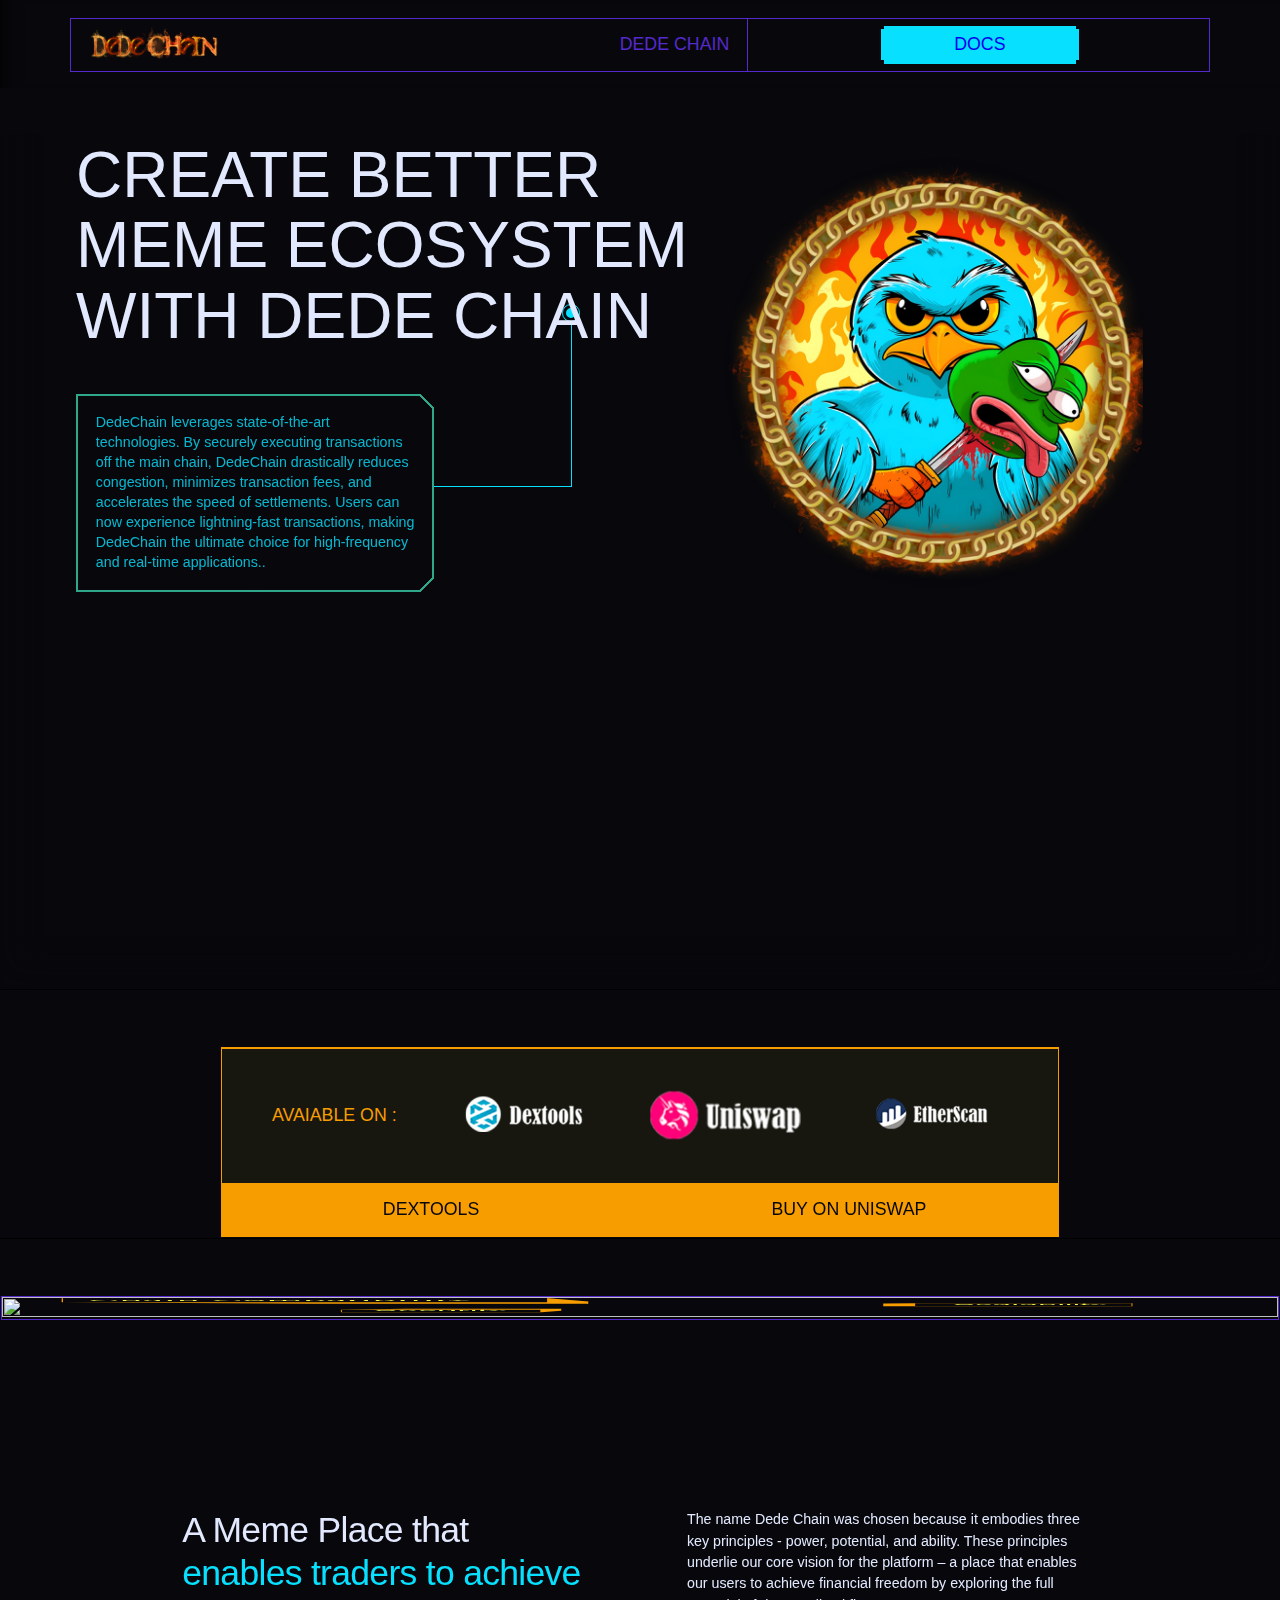
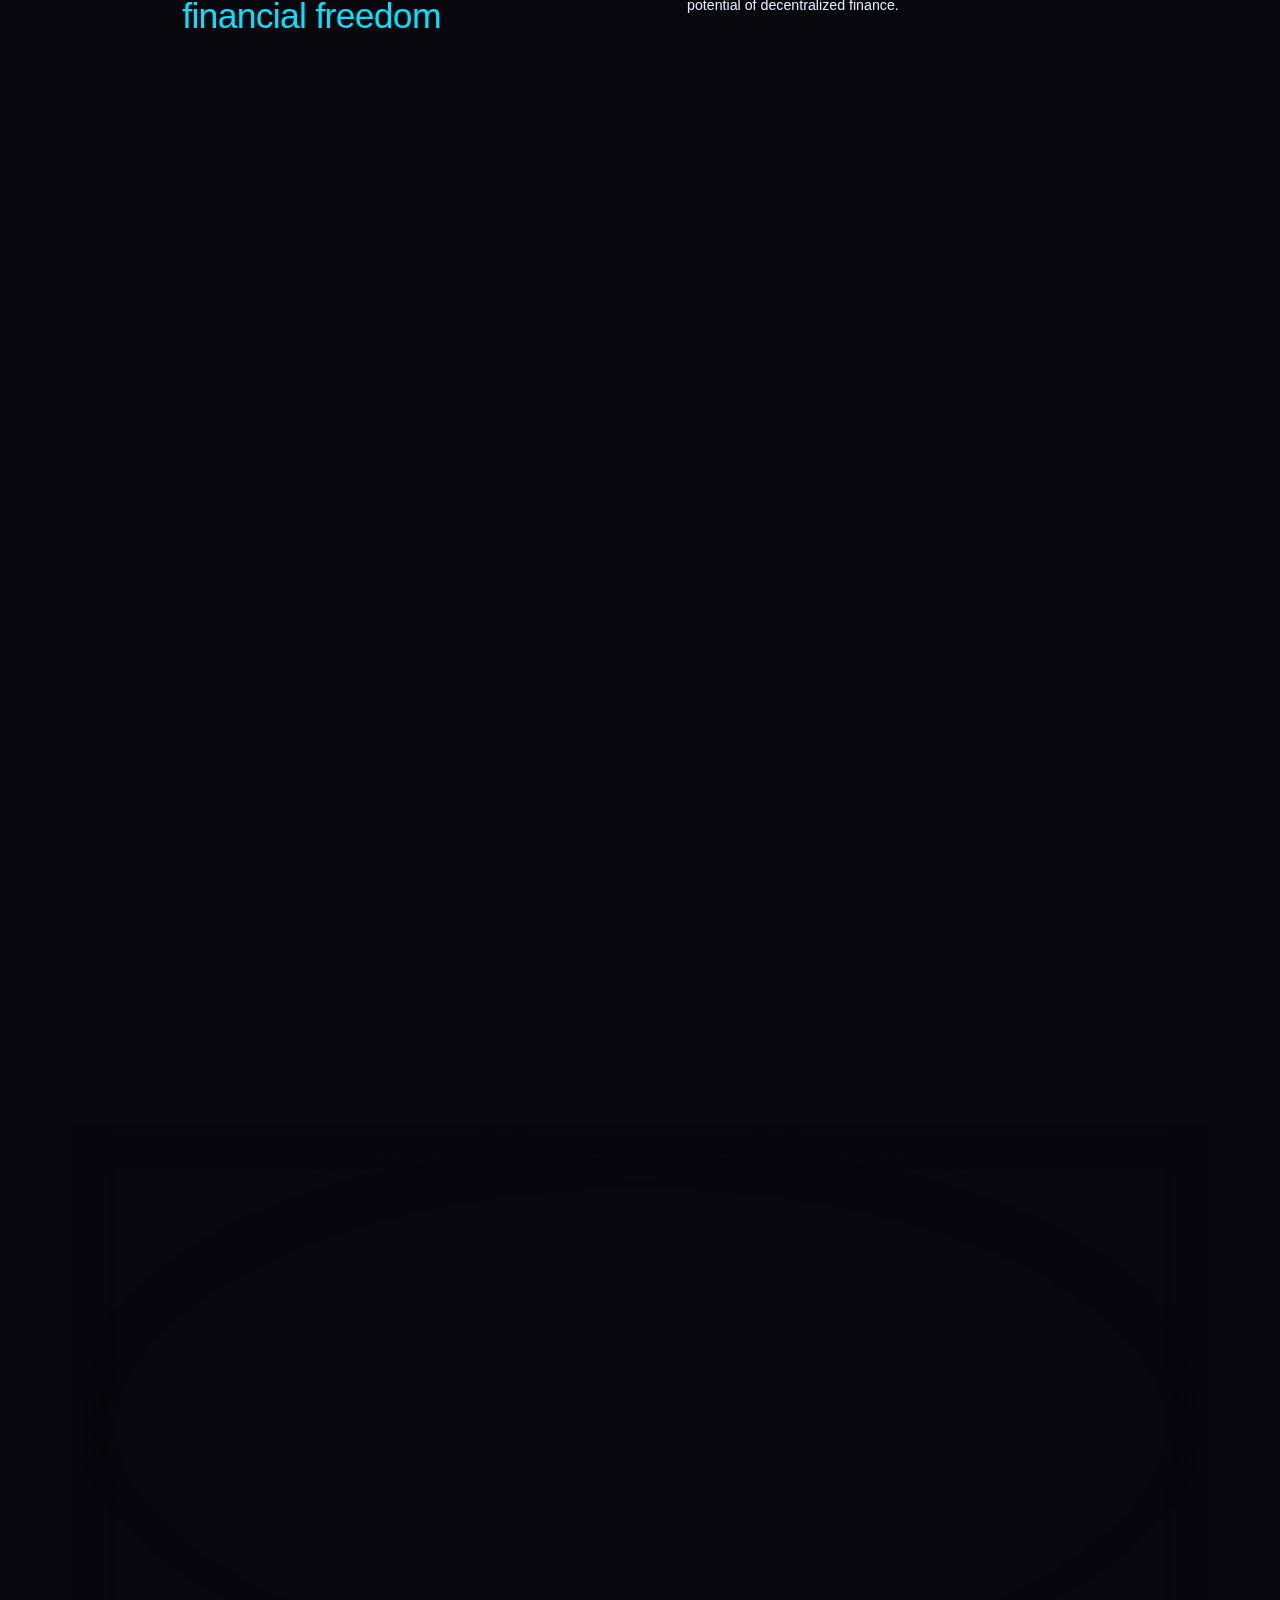
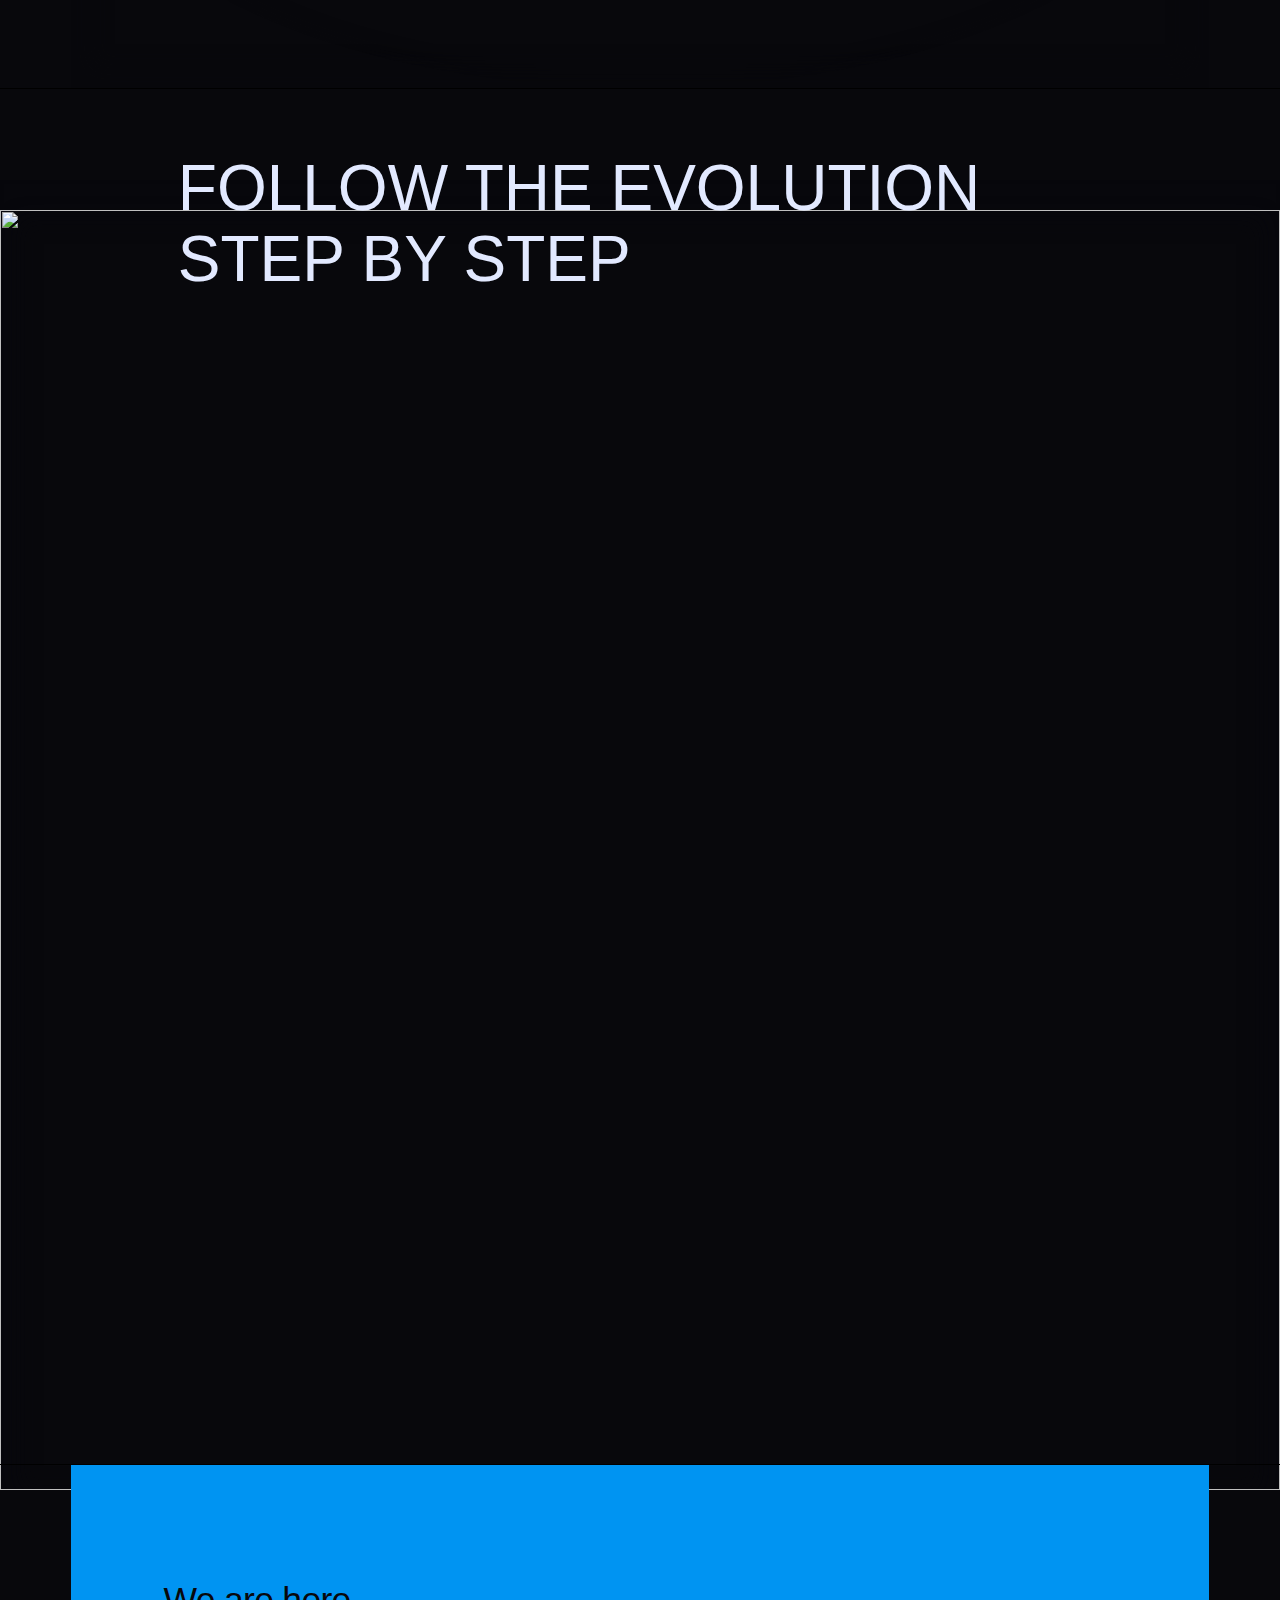
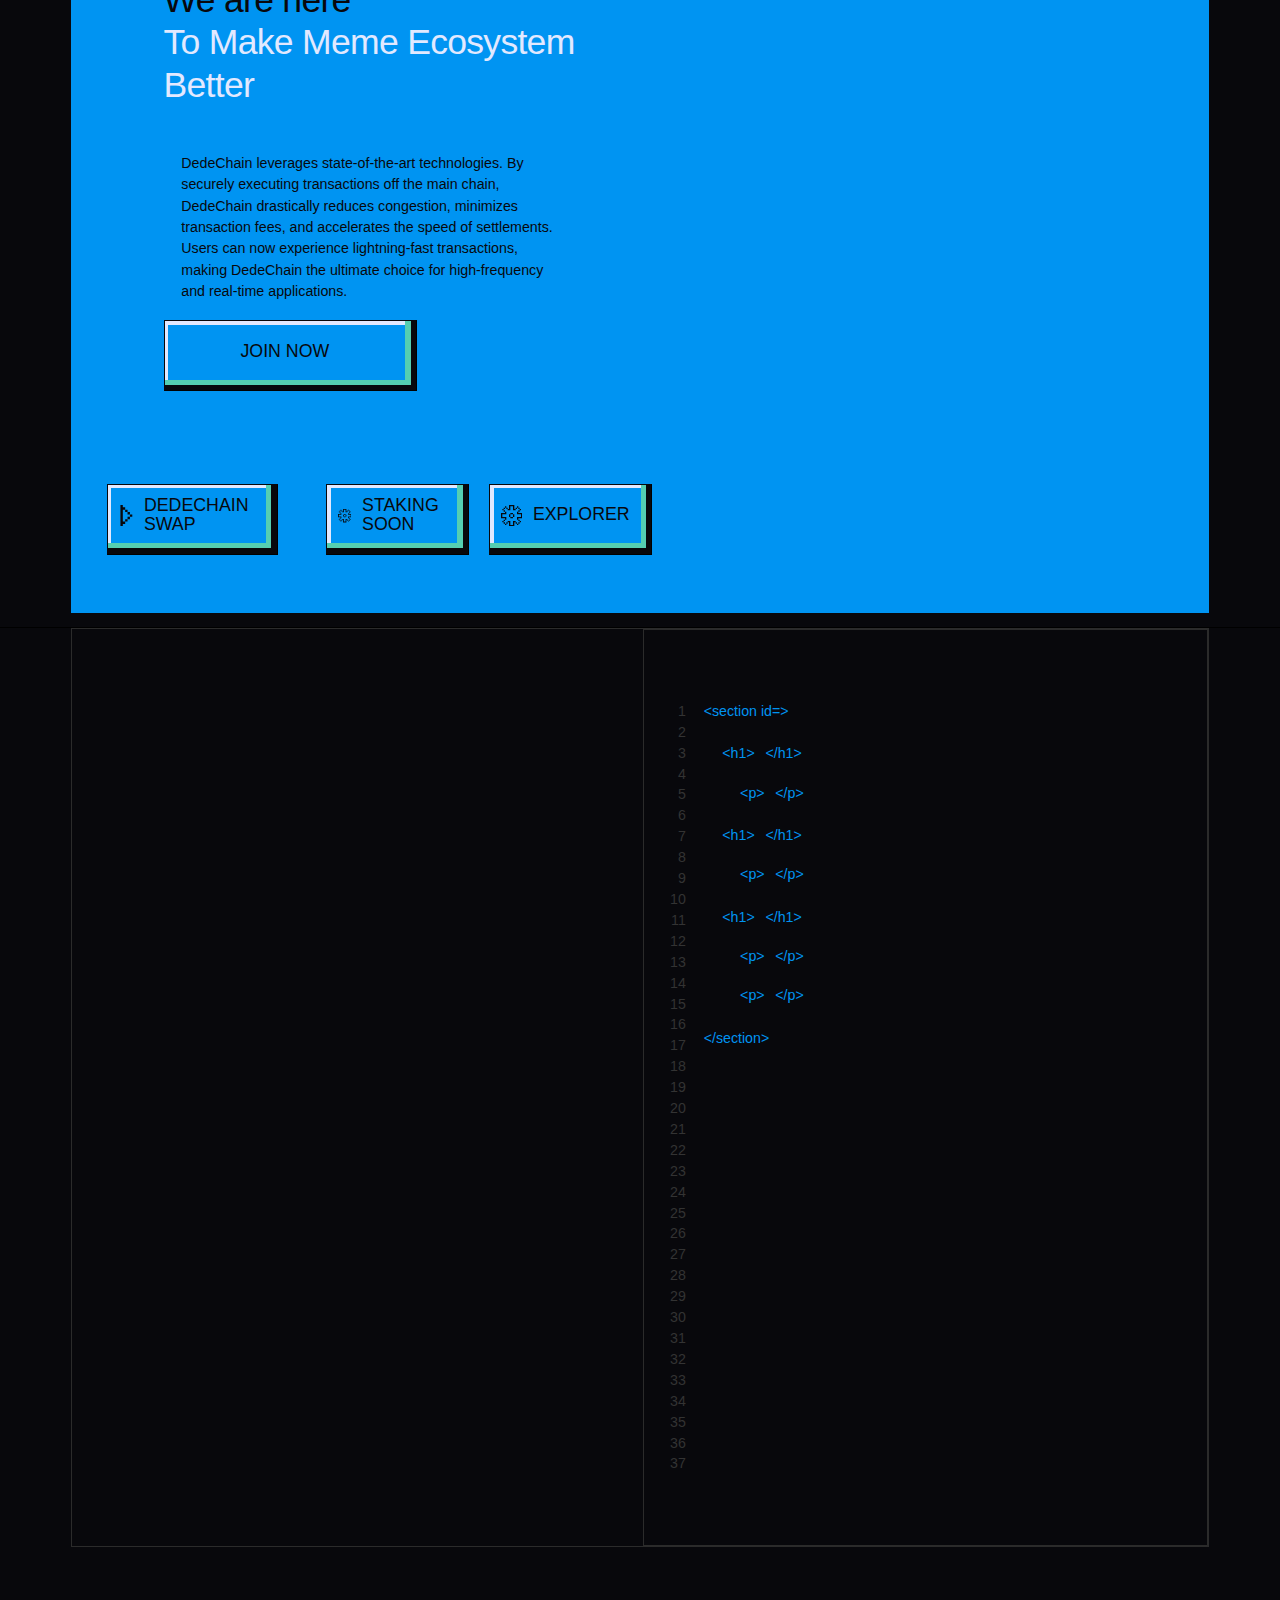
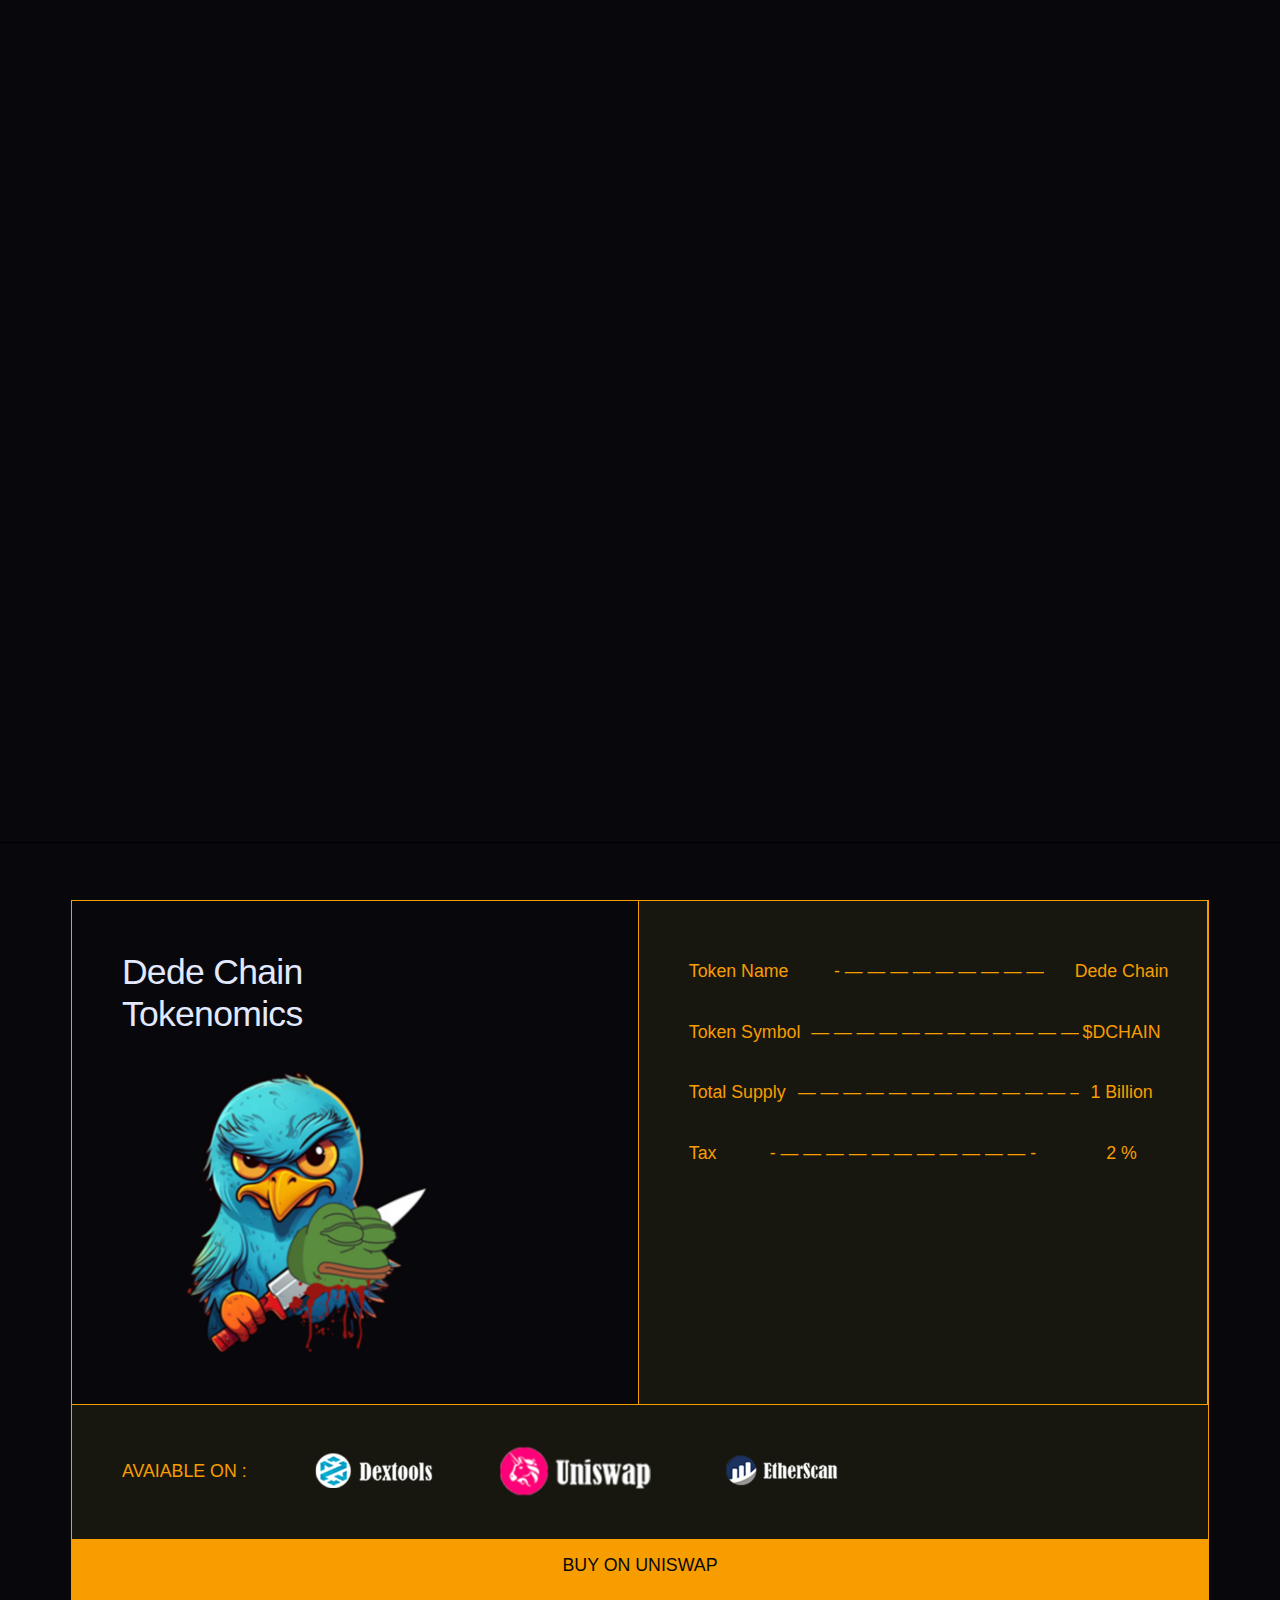
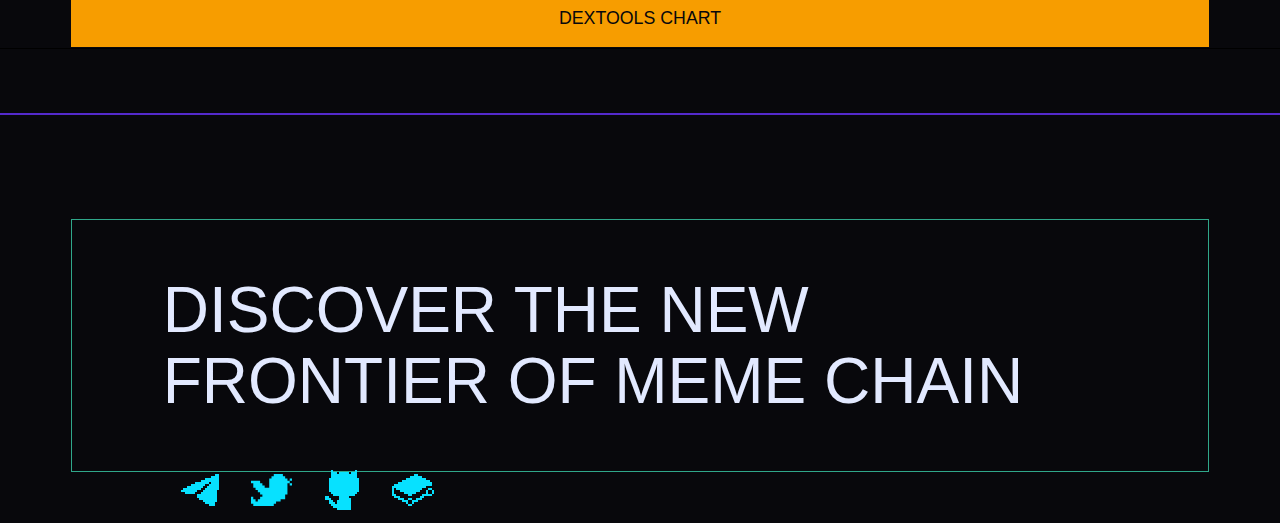
==== commit a629ce19: "first commit" ====
--- a/index.html
+++ b/index.html
@@ -413,7 +413,7 @@
                                     <div class="button-form-layuot">
                                         <div class="button-layout-form-back"></div>
                                         <div class="button-layout-form w-button" href="#">
-                                            <a href="https://t.me/DedeChain" class="button-text">JOIN NOW</a>
+                                            <a href="https://docs.dedechain.vip/" class="button-text">DOCS</a>
                                         </div>
                                     </div>
                                 </div>
@@ -1262,7 +1262,7 @@
                                         fill="#07e1ff" />
                                 </svg></div>
                         </a>
-                        <a href="https://github.com/" class="social-button w-inline-block">
+                        <a href="http://dedechainofficial.medium.com" class="social-button w-inline-block">
                             <div class="cubs1"></div>
                             <div class="cubs2"></div>
                             <div class="cubs3"></div>
@@ -1282,7 +1282,7 @@
                         </a>
                     </div>
                     <div class="buttons-2">
-                        <a href="#" class="social-button w-inline-block">
+                        <a href="https://docs.dedechain.vip/" class="social-button w-inline-block">
                             <div class="cubs1"></div>
                             <div class="cubs2"></div>
                             <div class="cubs3"></div>
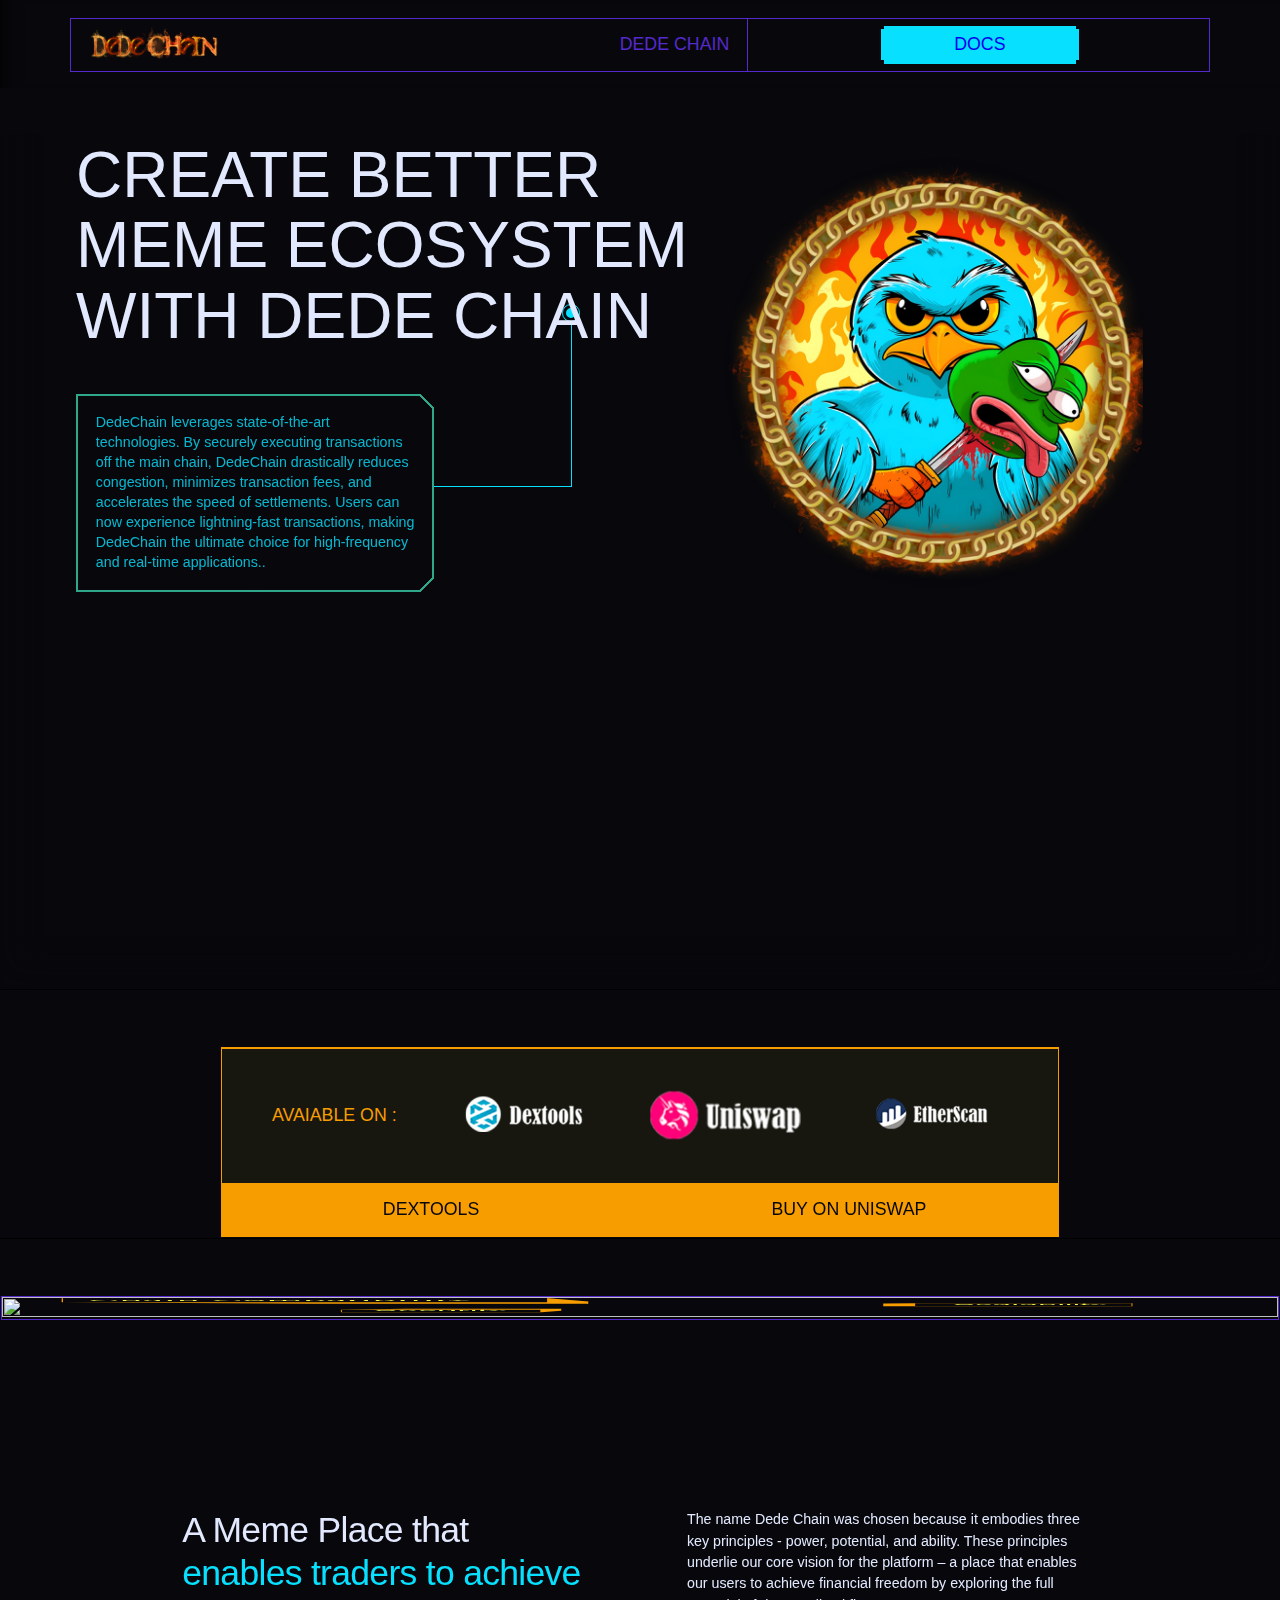
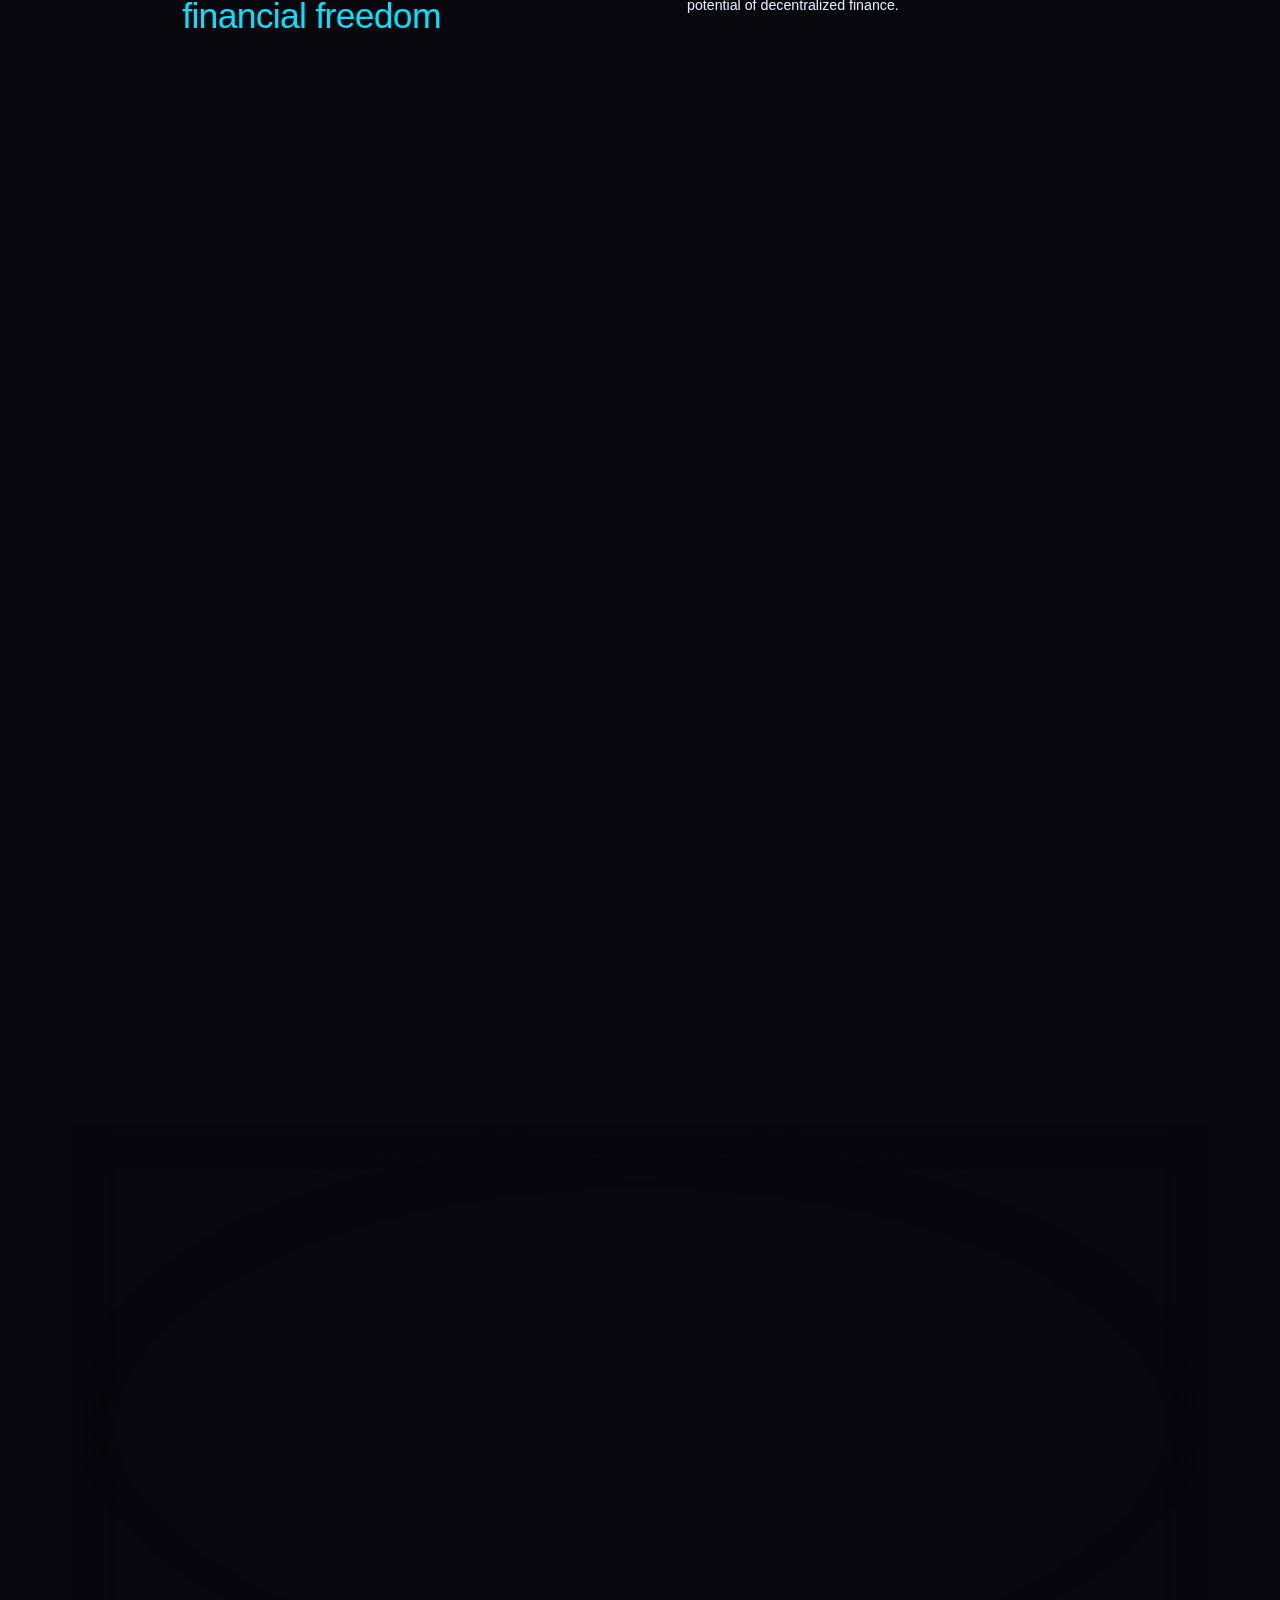
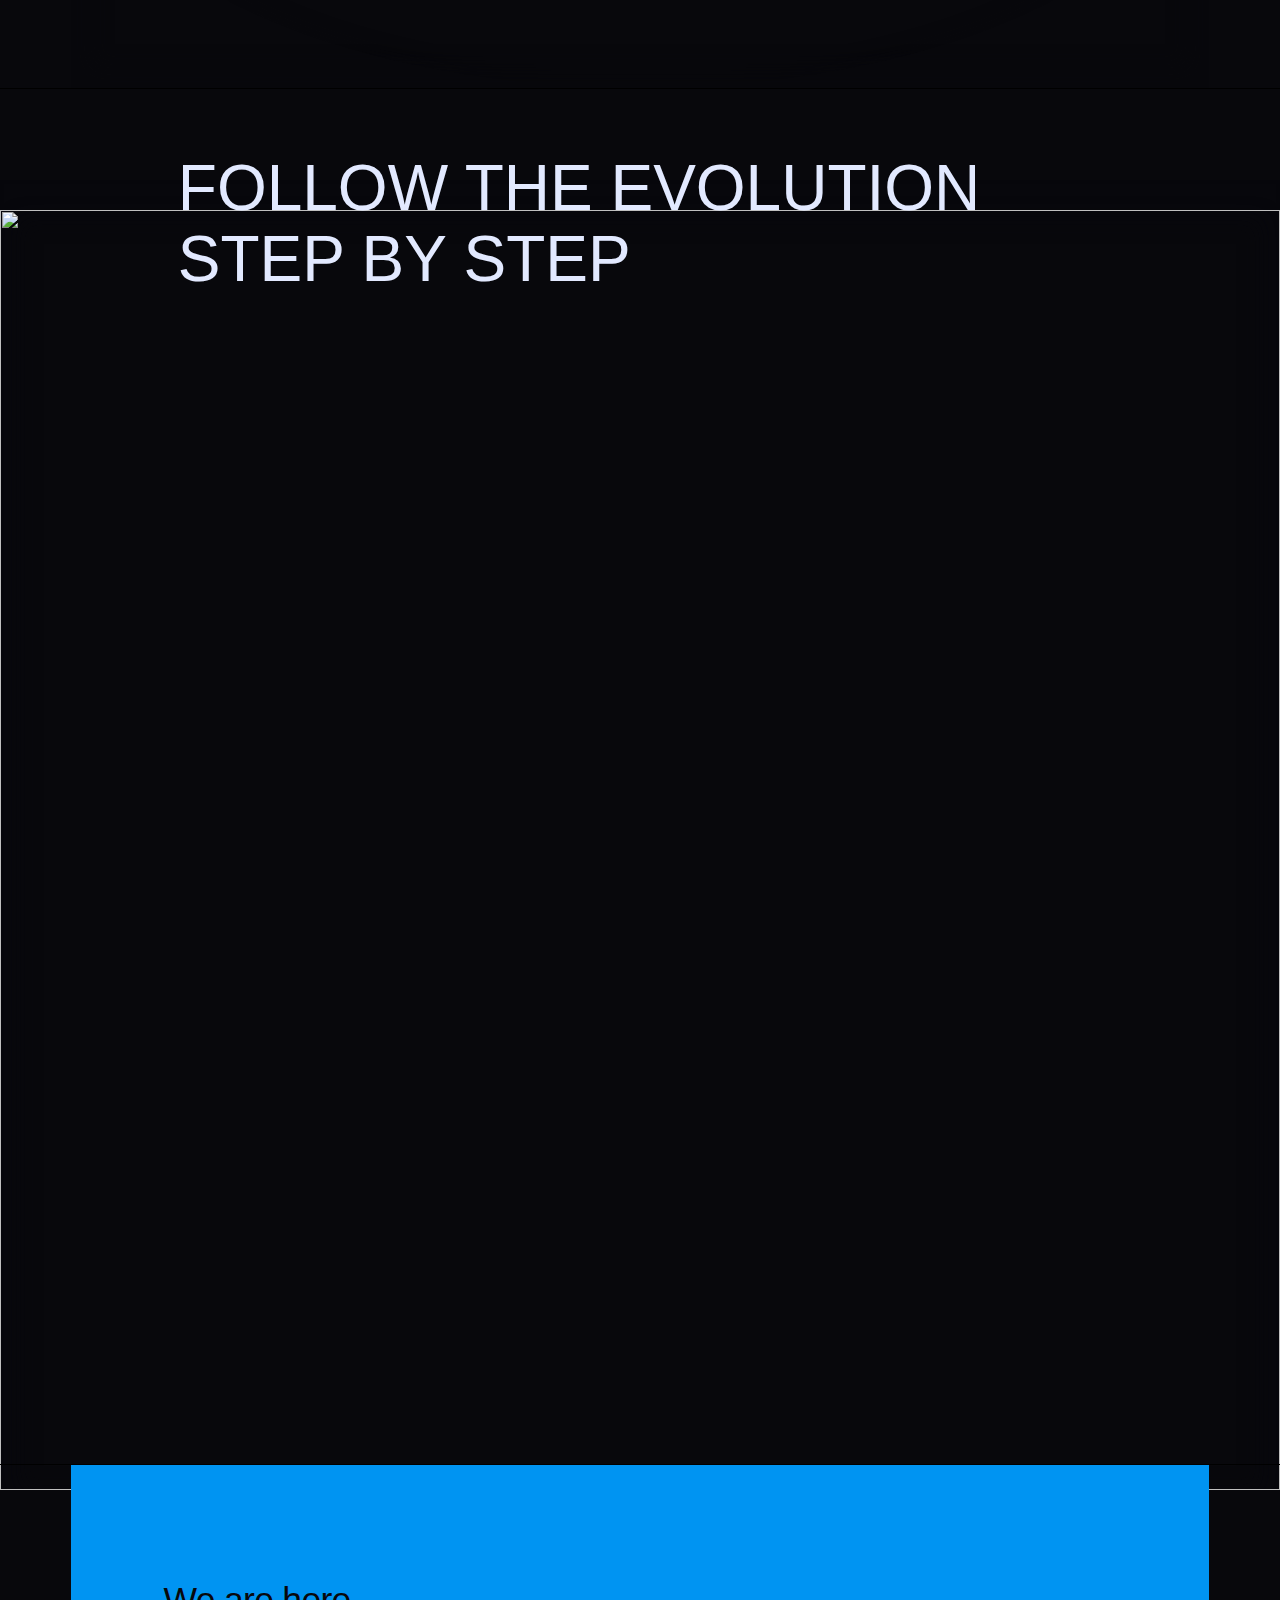
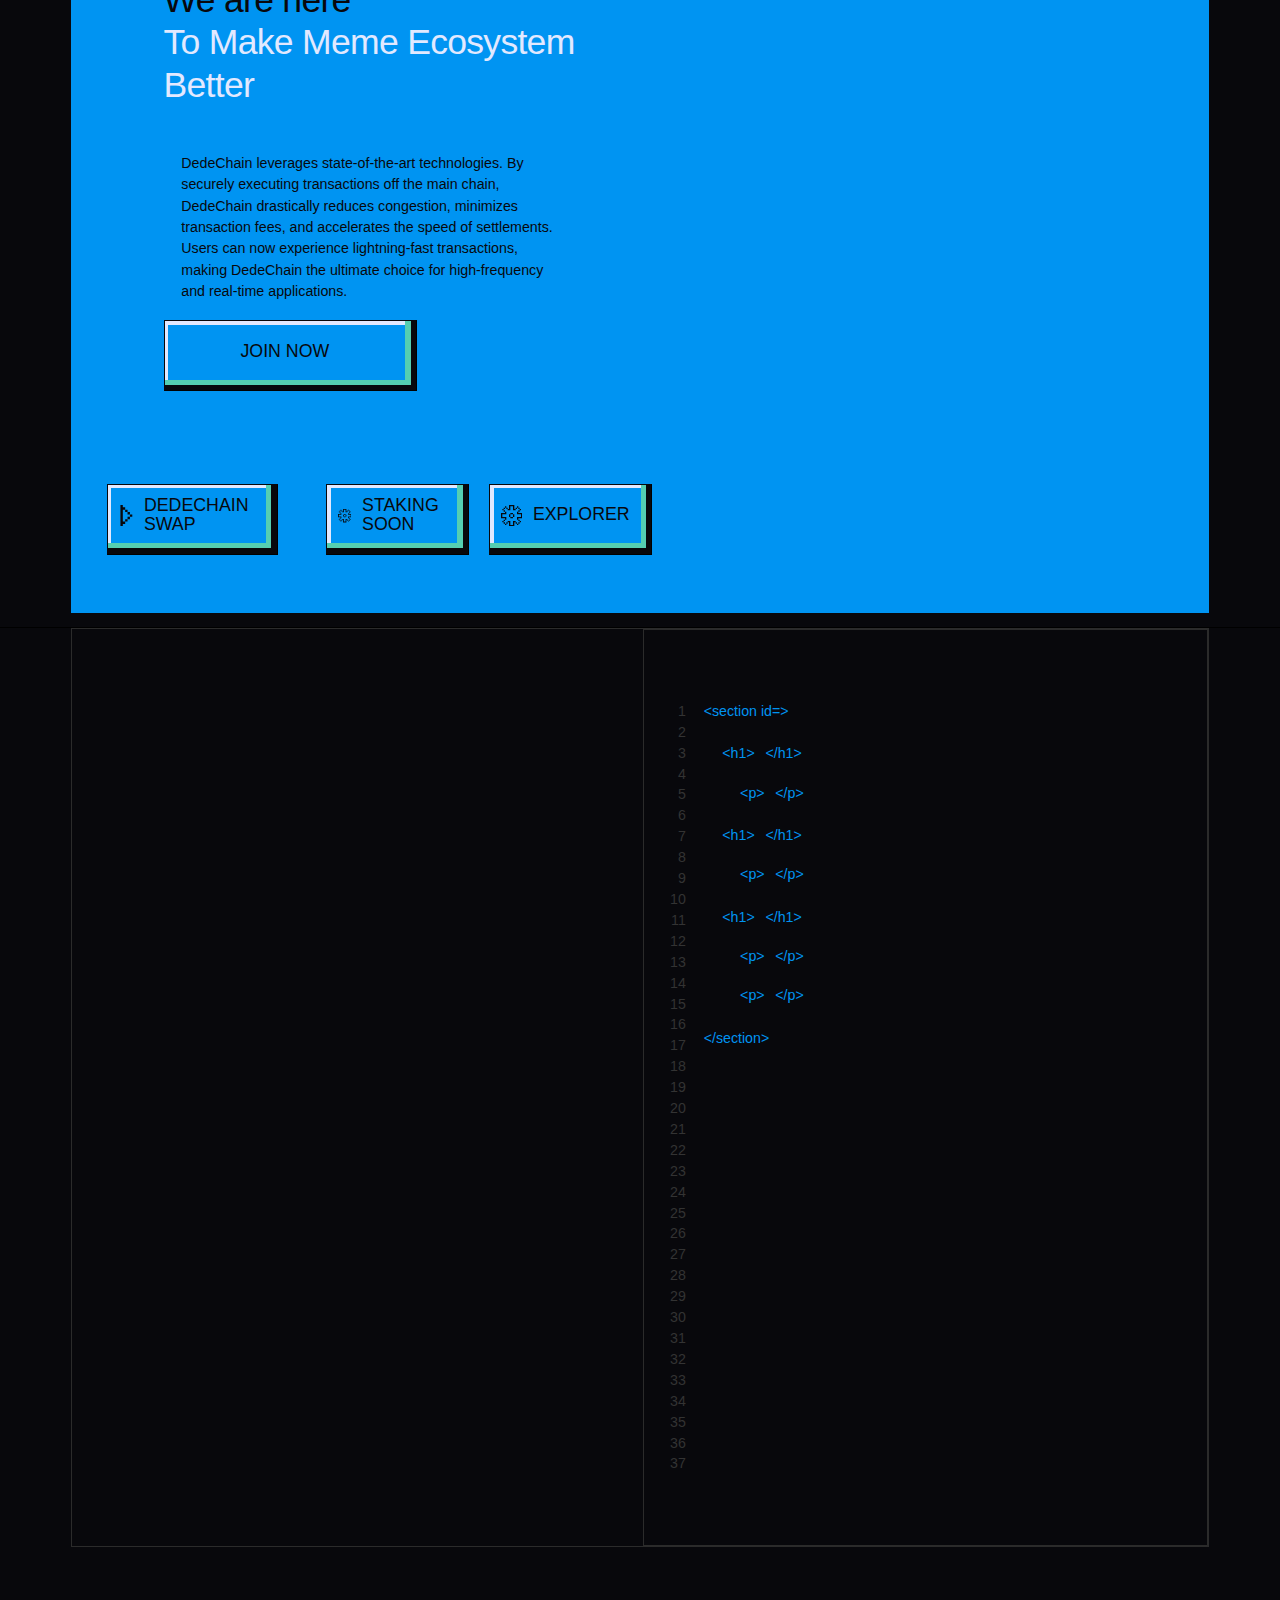
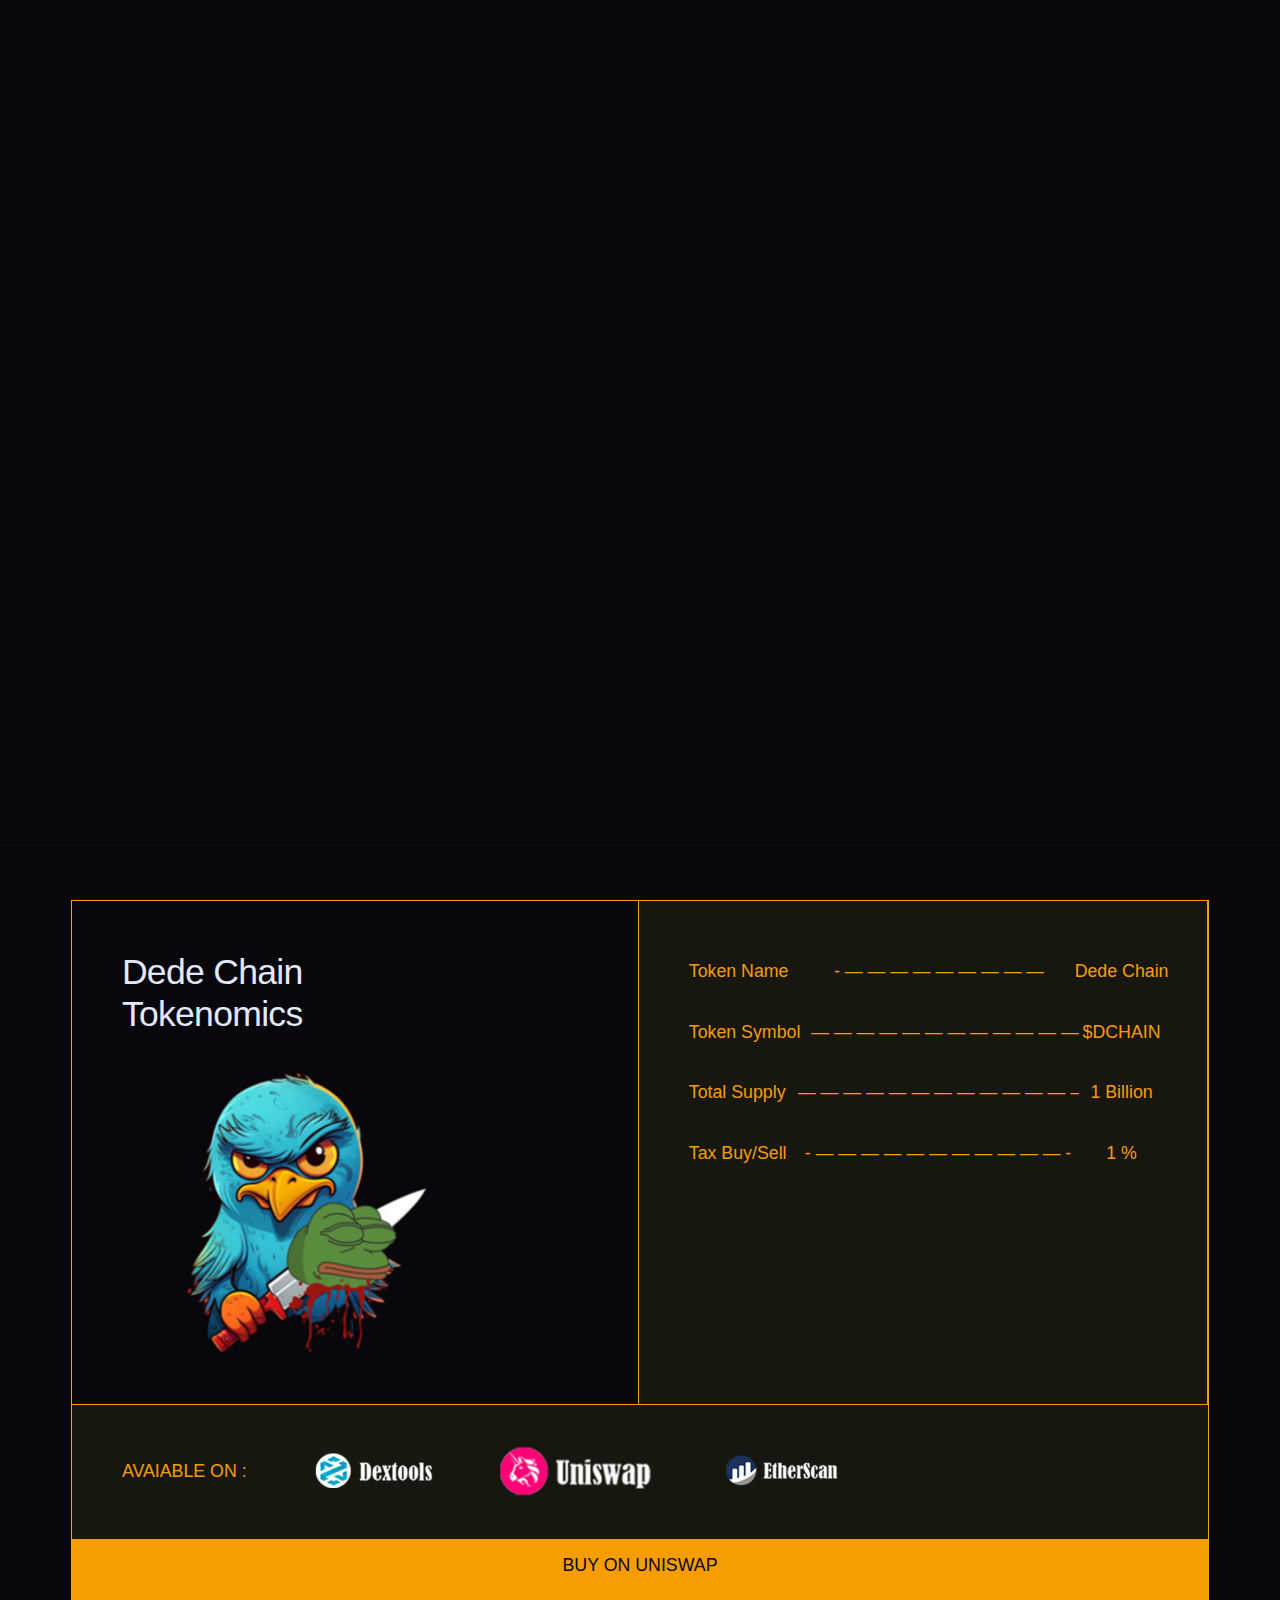
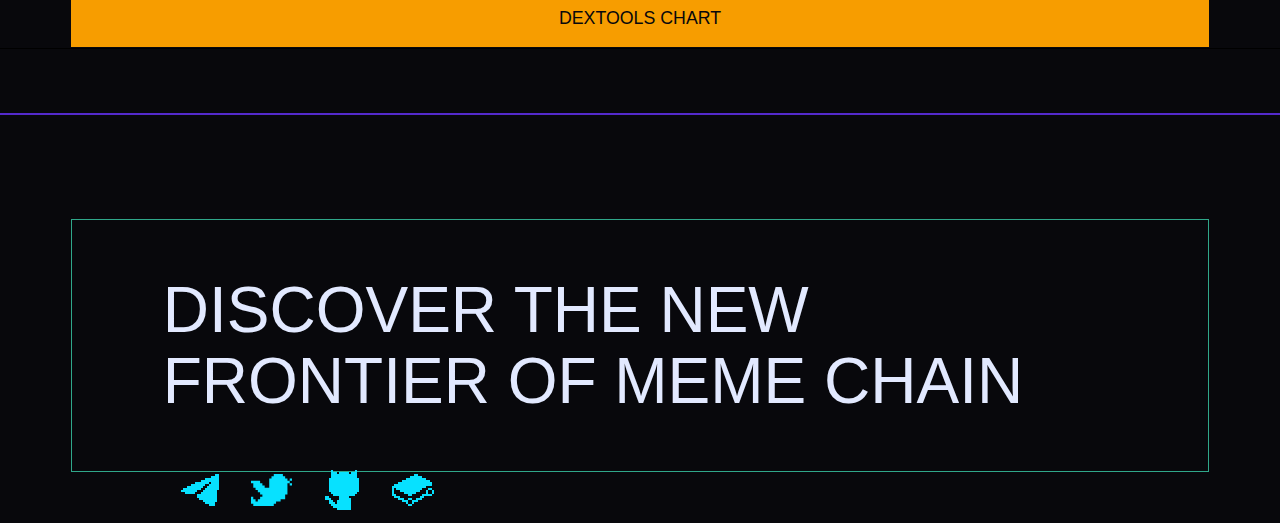
==== commit a0c88bd2: "first commit" ====
--- a/index.html
+++ b/index.html
@@ -636,7 +636,7 @@
                         <p class="label-s">AVAIABLE ON :</p>
                     </div>
                     <div class="mens-block-line">
-                        <a href='https://www.dextools.io/app/en/ether/pair-explorer/0xxxx'
+                        <a href='https://www.dextools.io/app/en/ether/pair-explorer/0x55b5a72dcb2170955b71378e194fb8bda2d1bc47'
                             class="men-block" target="_blank">
                             <div class="men-fotopixil-w">
                                 <div class="icon-copy w-embed">
@@ -644,14 +644,14 @@
                                 </div>
                             </div>
                         </a>
-                        <a class="men-block" href="https://app.uniswap.org/#/swap?outputCurrency=0xxxx" target="_blank">
+                        <a class="men-block" href="https://app.uniswap.org/#/swap?outputCurrency=0x55b5a72dcb2170955b71378e194fb8bda2d1bc47" target="_blank">
                             <div class="men-fotopixil-w">
                                 <div class="icon-men w-embed">
                                     <img src="assets/img/solidproof.png" style="width: 12em">
                                 </div>
                             </div>
                         </a>
-                        <a class="men-block" href="https://etherscan.io/address/0xxxx" target="_blank">
+                        <a class="men-block" href="https://etherscan.io/address/0x55b5a72dcb2170955b71378e194fb8bda2d1bc47" target="_blank">
                             <div class="men-fotopixil-w">
                                 <div class="icon-men w-embed">
                                     <img src="assets/img/coinmarketcap.png" style="width: 12em">
@@ -662,11 +662,11 @@
                 </div>
     
                 <div class="button-yellow">
-                    <a href="https://www.dextools.io/app/en/ether/pair-explorer/0xxxx"
+                    <a href="https://www.dextools.io/app/en/ether/pair-explorer/0x55b5a72dcb2170955b71378e194fb8bda2d1bc47"
                         class="button-layout-yellow w-inline-block" target="_blank">
                         <p class="button-text">DEXTOOLS</p>
                     </a>
-                    <a href="https://app.uniswap.org/#/swap?outputCurrency=0xxxx"
+                    <a href="https://app.uniswap.org/#/swap?outputCurrency=0x55b5a72dcb2170955b71378e194fb8bda2d1bc47"
                         class="button-layout-yellow w-inline-block" target="_blank">
                         <p class="button-text">BUY ON UNISWAP</p>
                     </a>
@@ -1161,12 +1161,12 @@
                         </div>
                         
                         <div class="brands-w-line mt-20px">
-                            <p class="subhead-l">Tax</p>
+                            <p class="subhead-l">Tax Buy/Sell</p>
                             <div class="line-brands">
                                 <p class="subhead-l">- — — — — — — — — — — — -</p>
                             </div>
                             <div class="logo-img-w">
-                                <p class="subhead-l">2 %</p>
+                                <p class="subhead-l">1 %</p>
                             </div>
                         </div>
                     </div>
@@ -1177,21 +1177,21 @@
                         <p class="label-s">AVAIABLE ON :</p>
                     </div>
                     <div class="mens-block-line">
-                        <a href='https://www.dextools.io/app/en/ether/pair-explorer/0xxxx' class="men-block" target="_blank">
+                        <a href='https://www.dextools.io/app/en/ether/pair-explorer/0x55b5a72dcb2170955b71378e194fb8bda2d1bc47' class="men-block" target="_blank">
                             <div class="men-fotopixil-w">
                                 <div class="icon-copy w-embed">
                                     <img src="assets/img/interfi.png" style="width: 12em">
                                 </div>
                             </div>
                         </a>
-                        <a class="men-block" href="https://app.uniswap.org/#/swap?outputCurrency=0xxxx" target="_blank">
+                        <a class="men-block" href="https://app.uniswap.org/#/swap?outputCurrency=0x55b5a72dcb2170955b71378e194fb8bda2d1bc47" target="_blank">
                             <div class="men-fotopixil-w">
                                 <div class="icon-men w-embed">
                                     <img src="assets/img/solidproof.png" style="width: 12em">
                                 </div>
                             </div>
                         </a>
-                        <a class="men-block" href="https://etherscan.io/address/0xxxx" target="_blank">
+                        <a class="men-block" href="https://etherscan.io/address/0x55b5a72dcb2170955b71378e194fb8bda2d1bc47" target="_blank">
                             <div class="men-fotopixil-w">
                                 <div class="icon-men w-embed">
                                     <img src="assets/img/coinmarketcap.png" style="width: 12em">
@@ -1202,12 +1202,12 @@
                 </div>
                 
                 <div class="button-yellow">
-                    <a href="https://app.uniswap.org/#/swap?outputCurrency=0xxxx" class="button-layout-yellow w-inline-block">
+                    <a href="https://app.uniswap.org/#/swap?outputCurrency=0x55b5a72dcb2170955b71378e194fb8bda2d1bc47" class="button-layout-yellow w-inline-block">
                         <p class="button-text">BUY ON UNISWAP</p>
                     </a>
                 </div>
                 <div class="button-yellow">
-                    <a href="https://www.dextools.io/app/en/ether/pair-explorer/0xxxx"
+                    <a href="https://www.dextools.io/app/en/ether/pair-explorer/0x55b5a72dcb2170955b71378e194fb8bda2d1bc47"
                         class="button-layout-yellow w-inline-block">
                         <p class="button-text">DEXTOOLS Chart</p>
                     </a>
